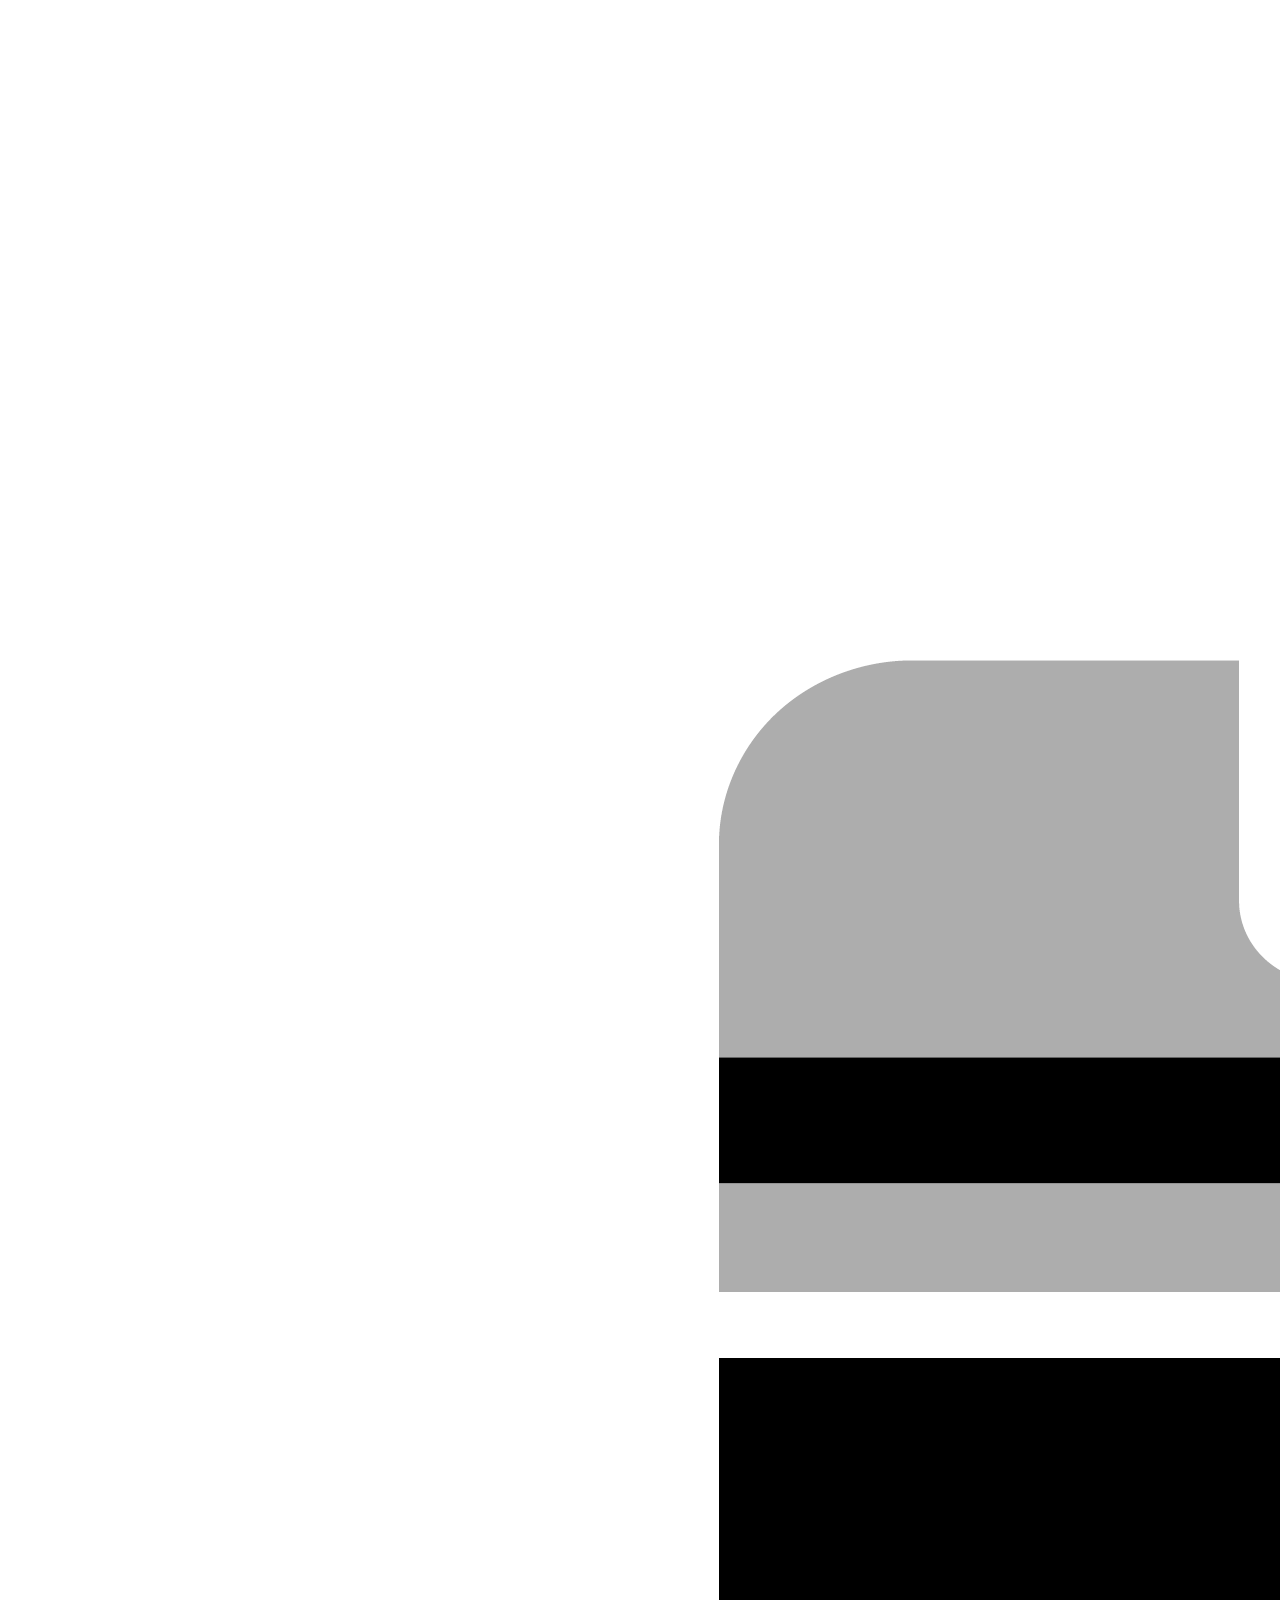
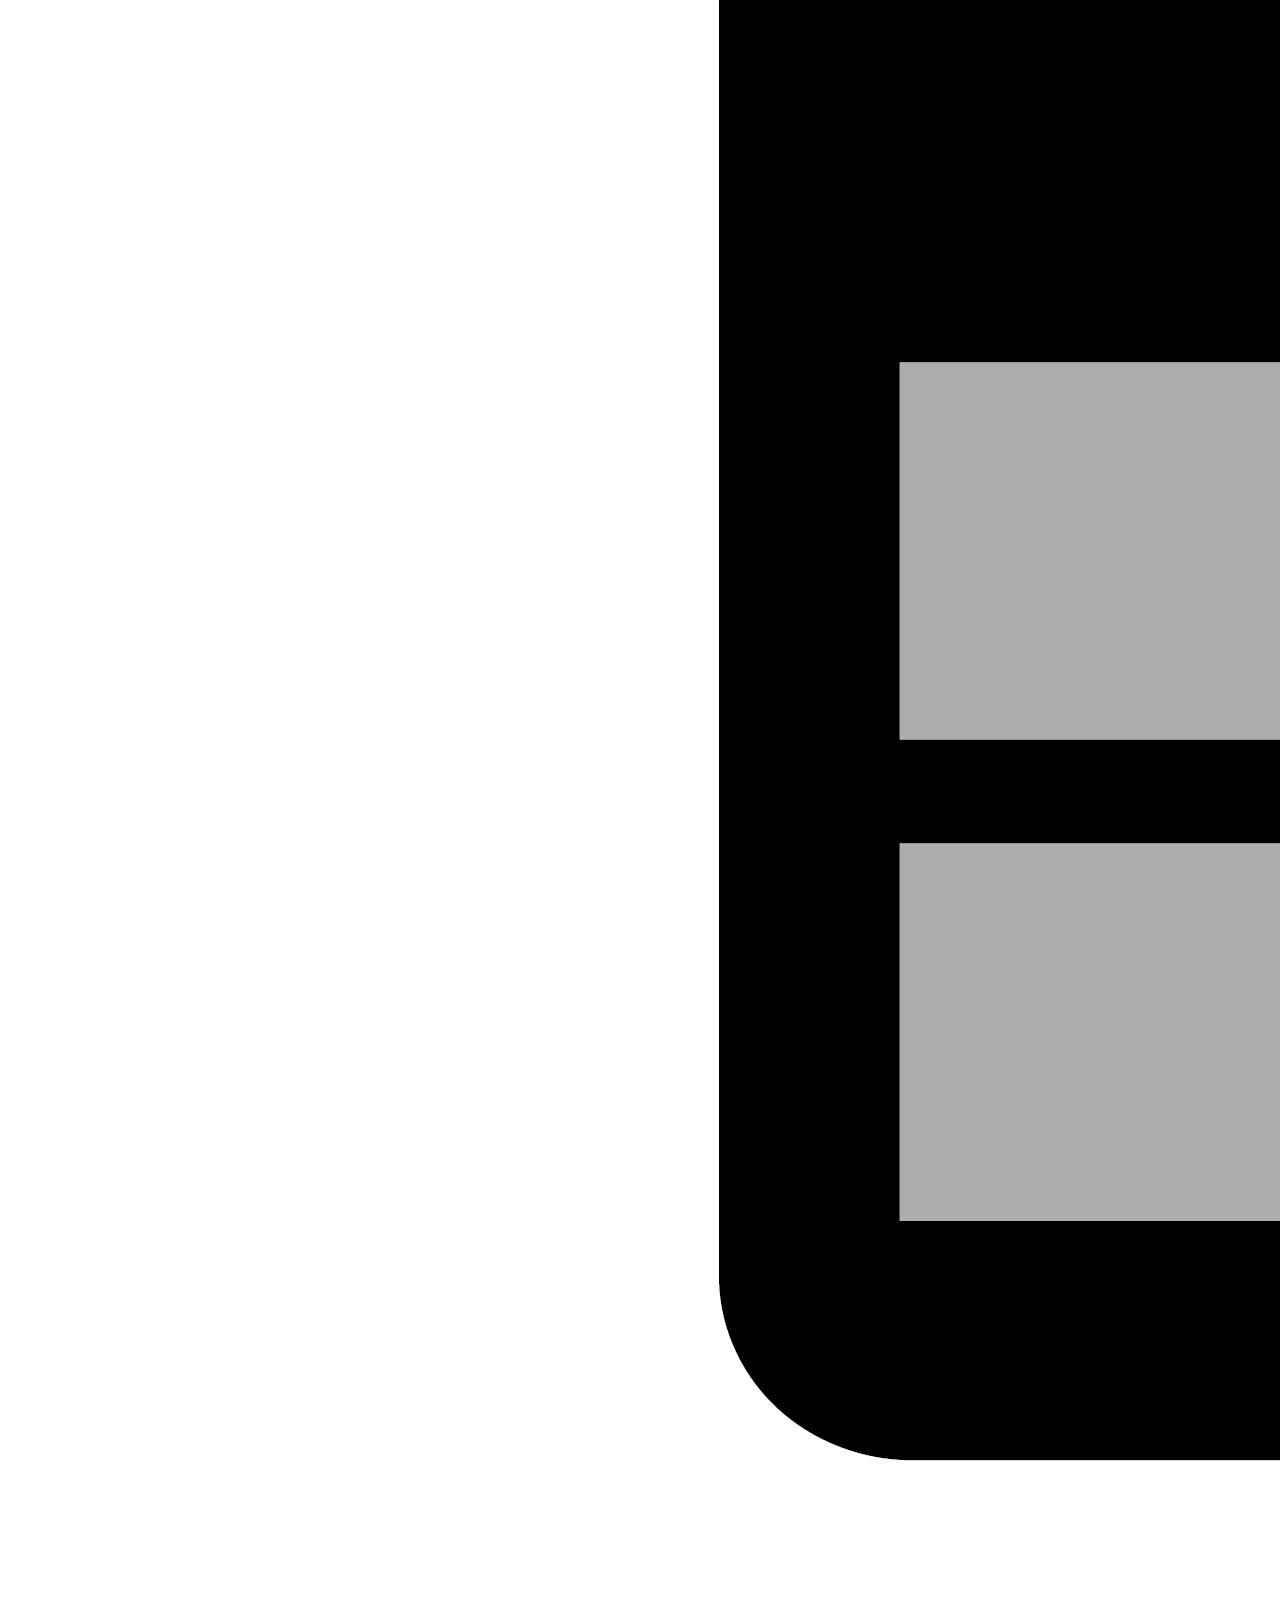
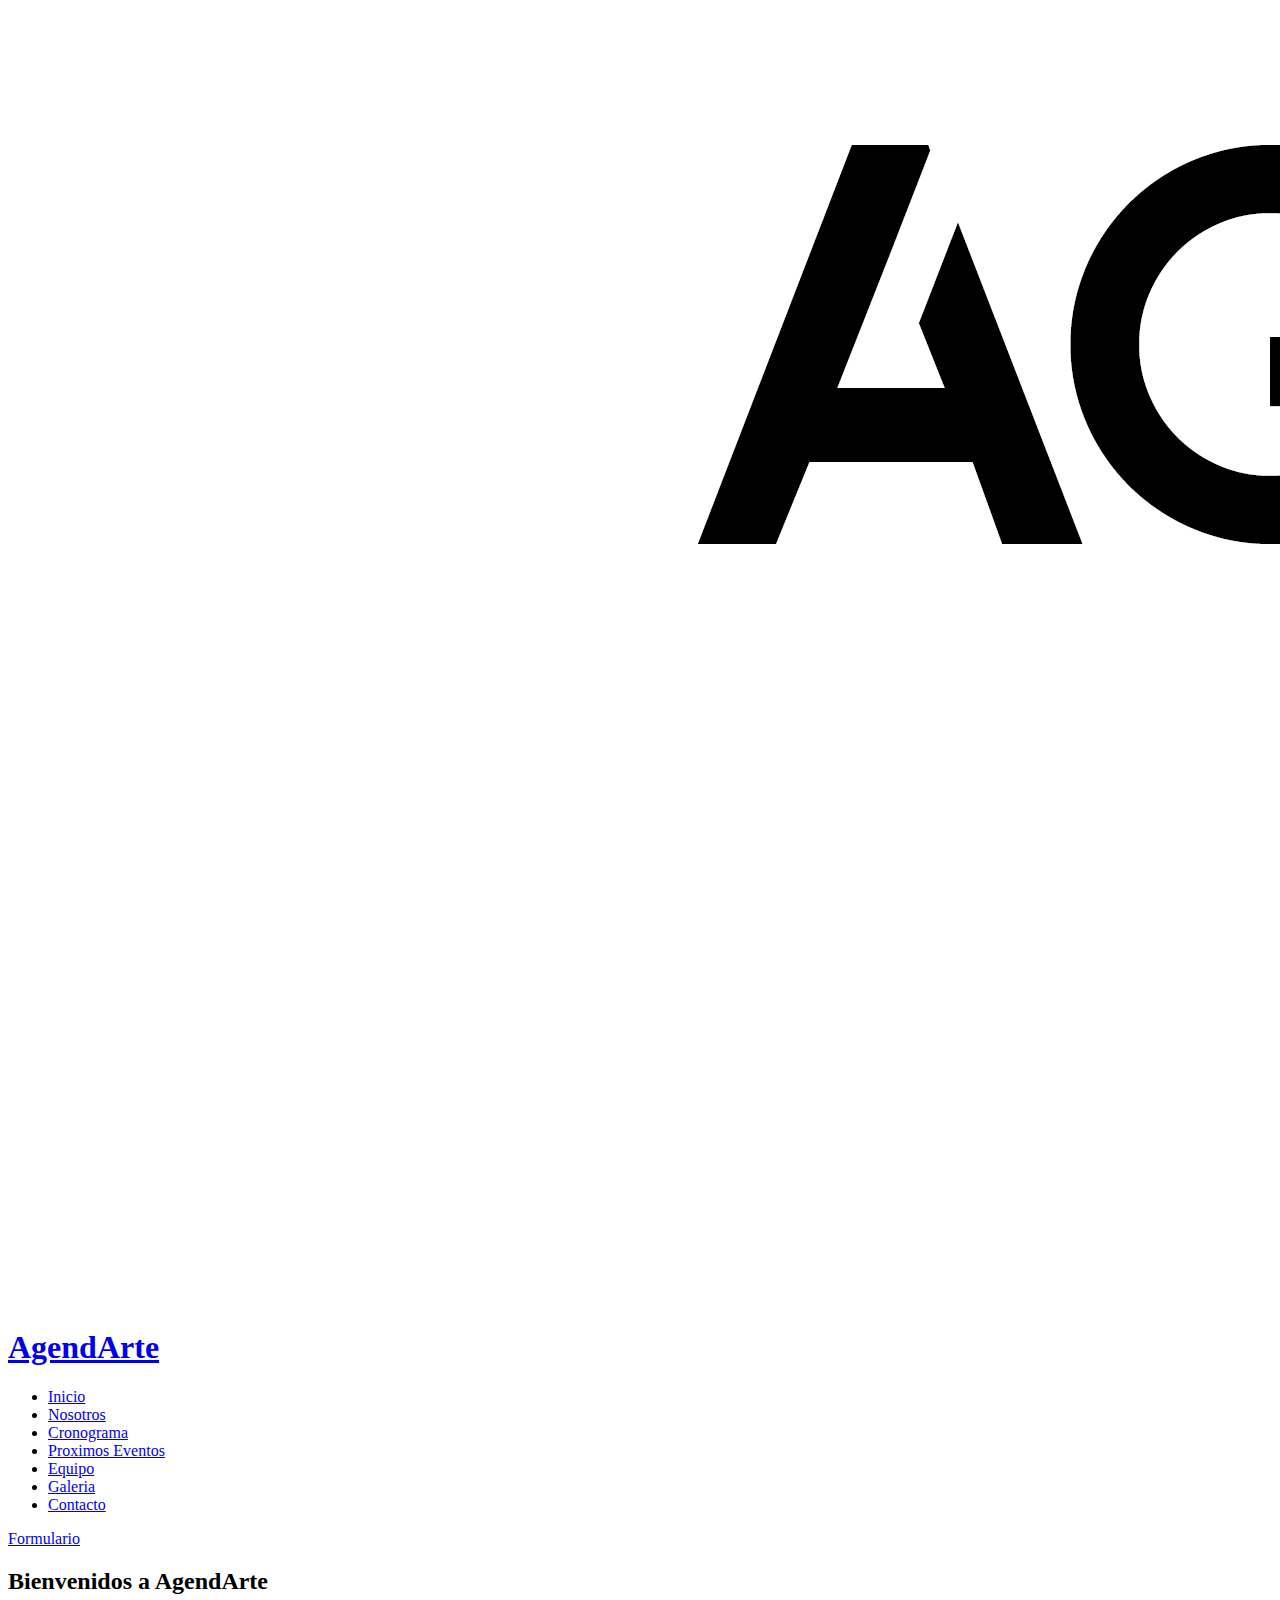
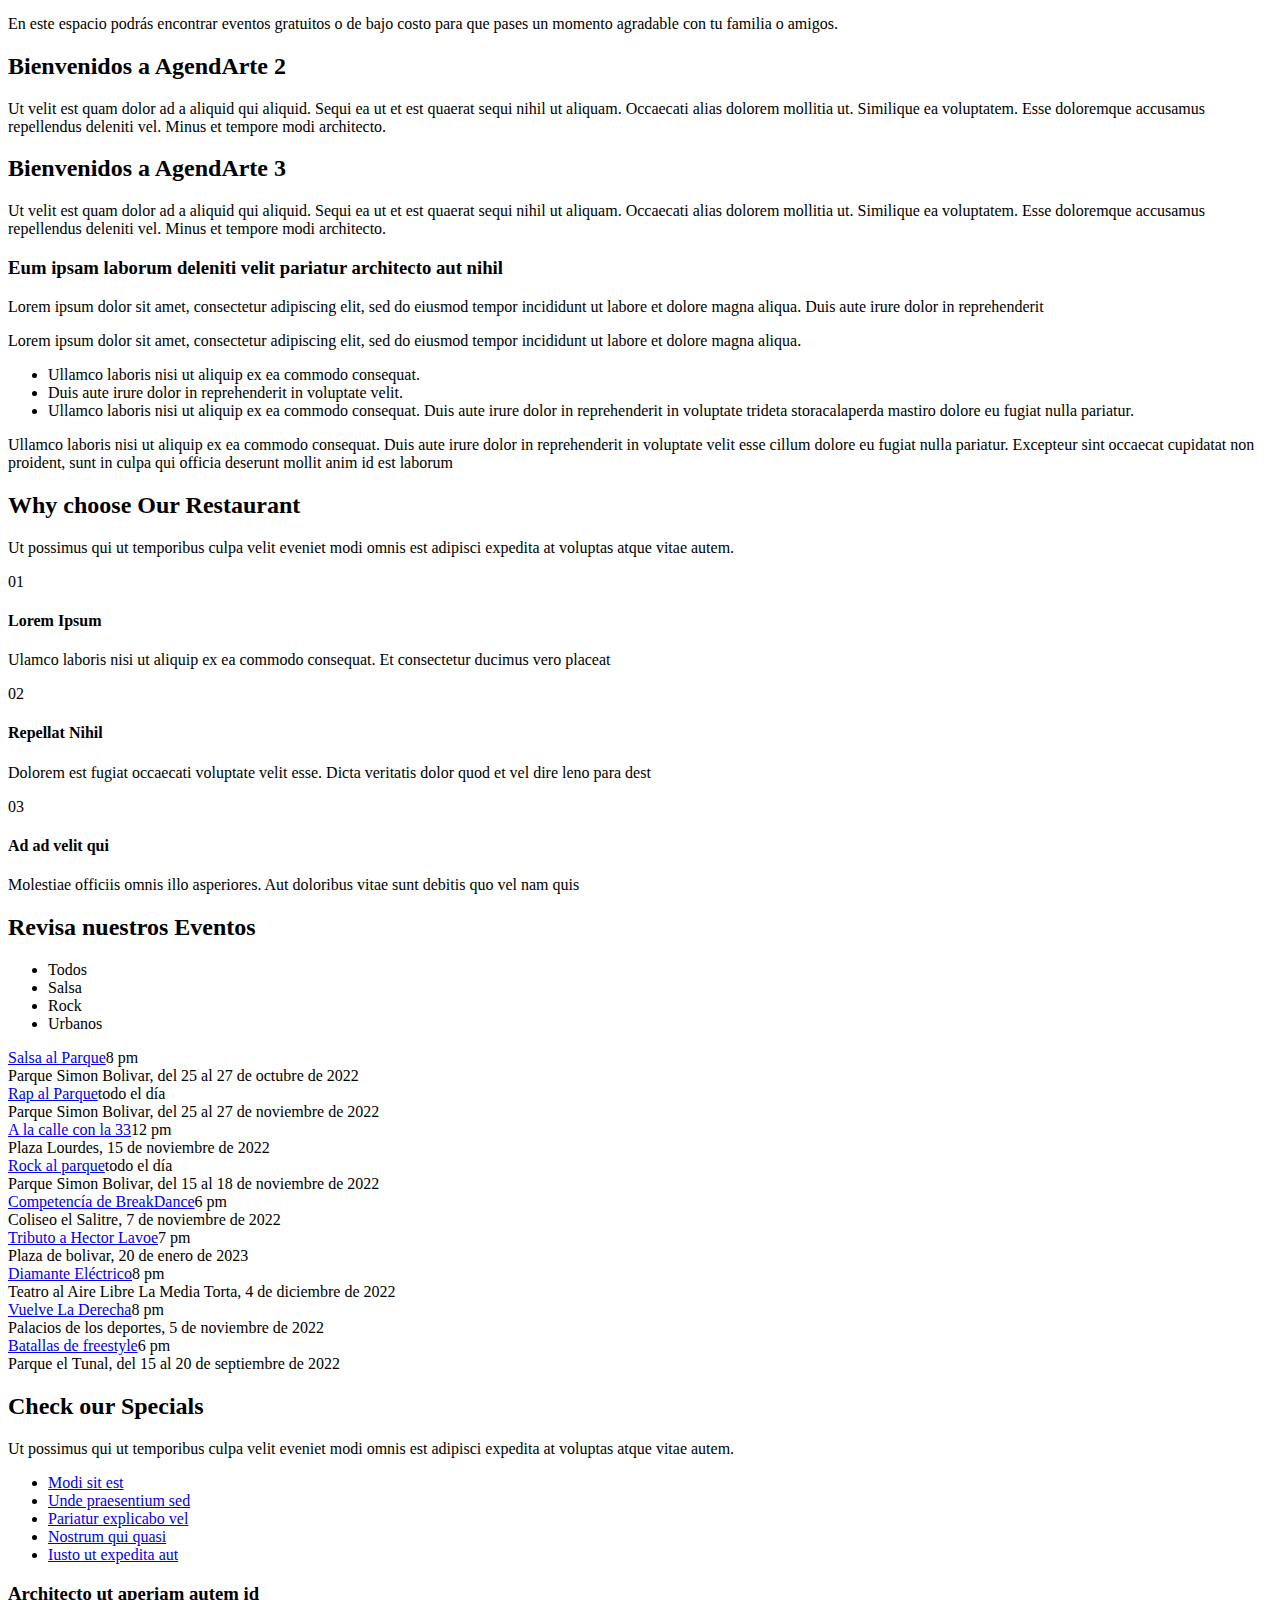
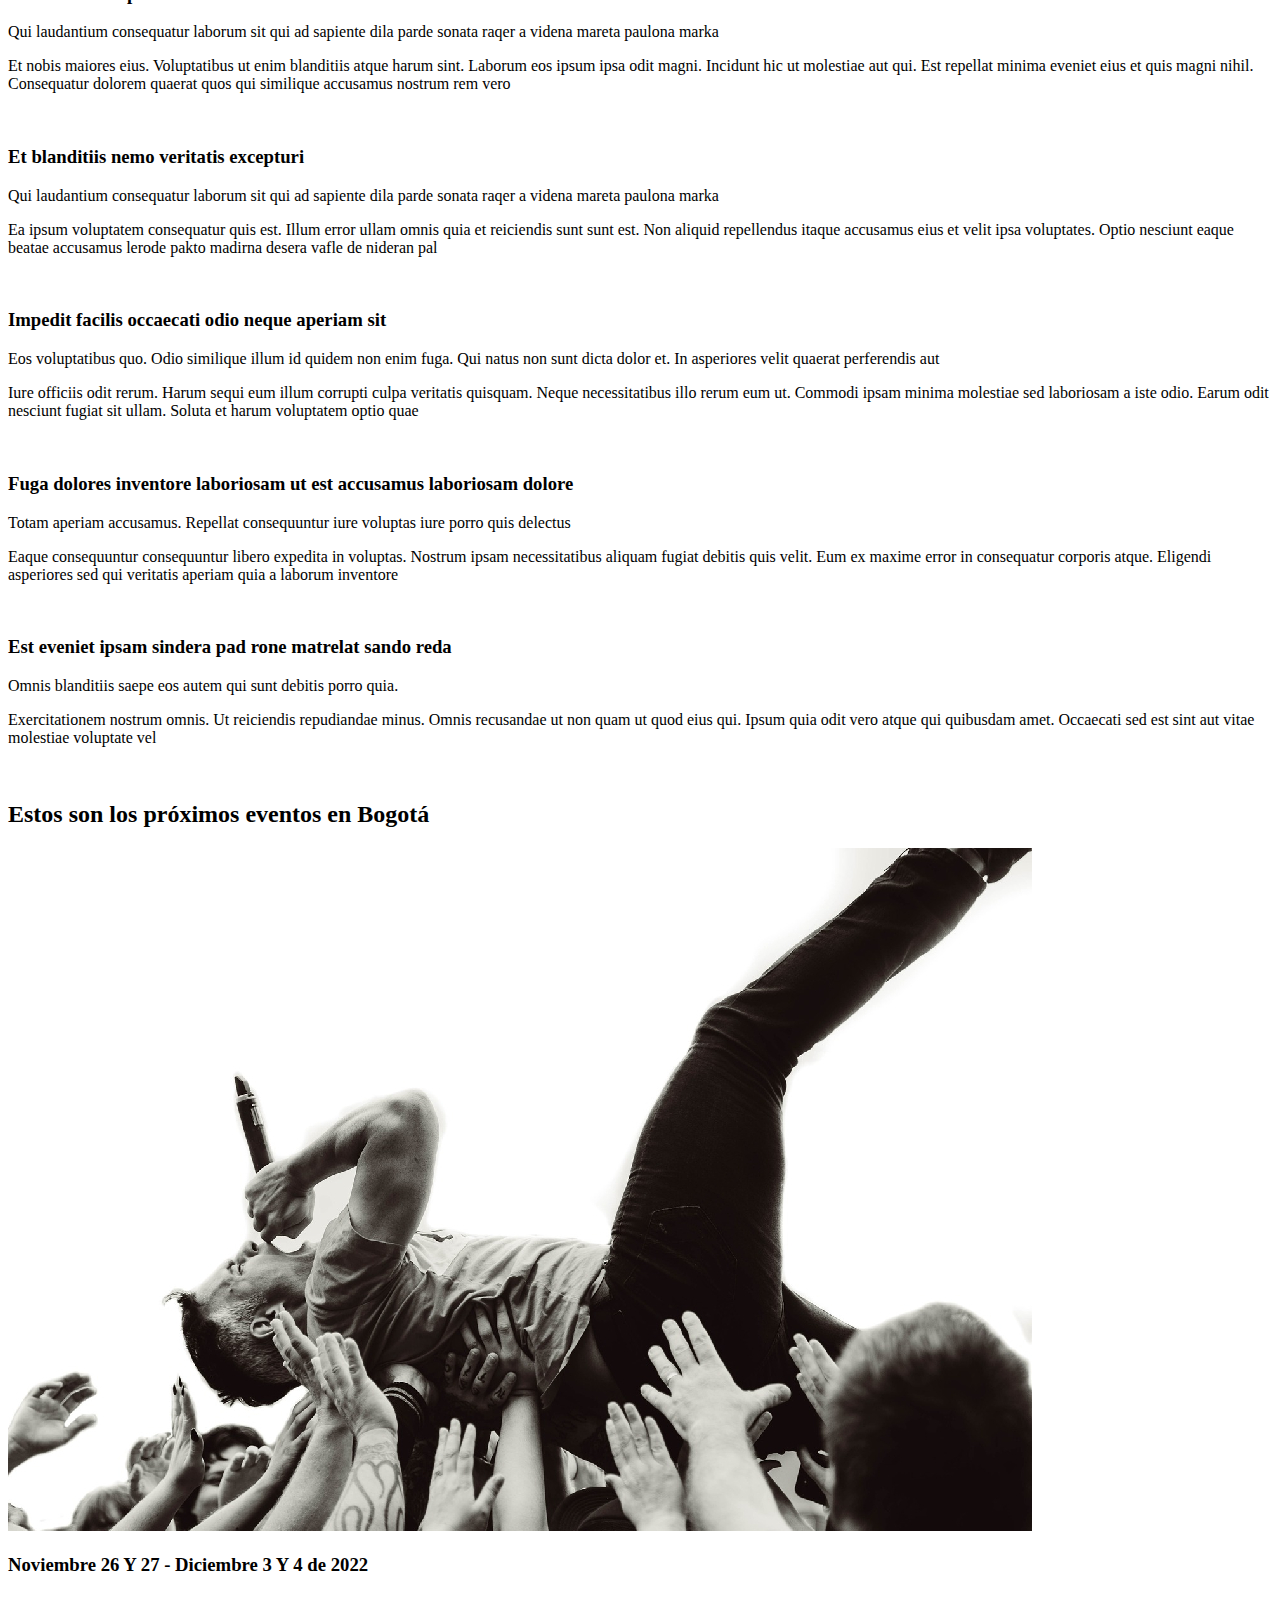
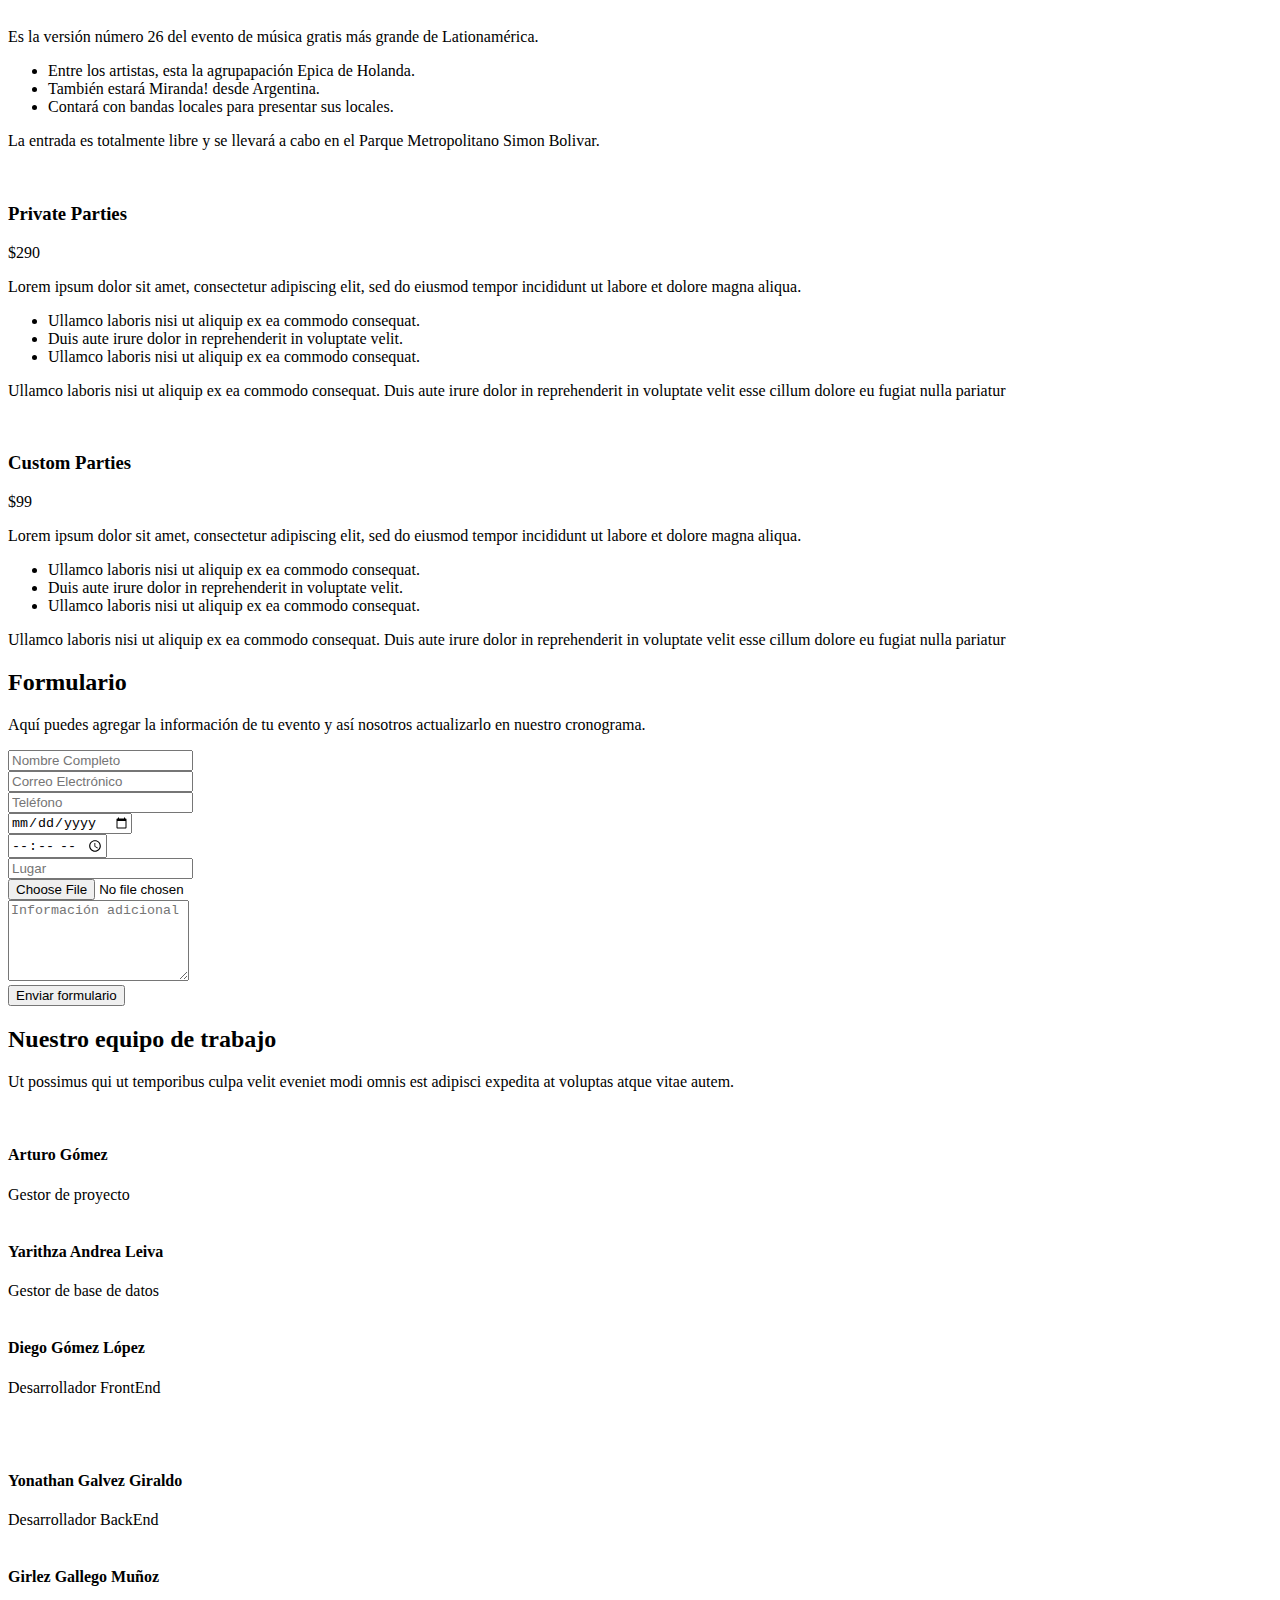
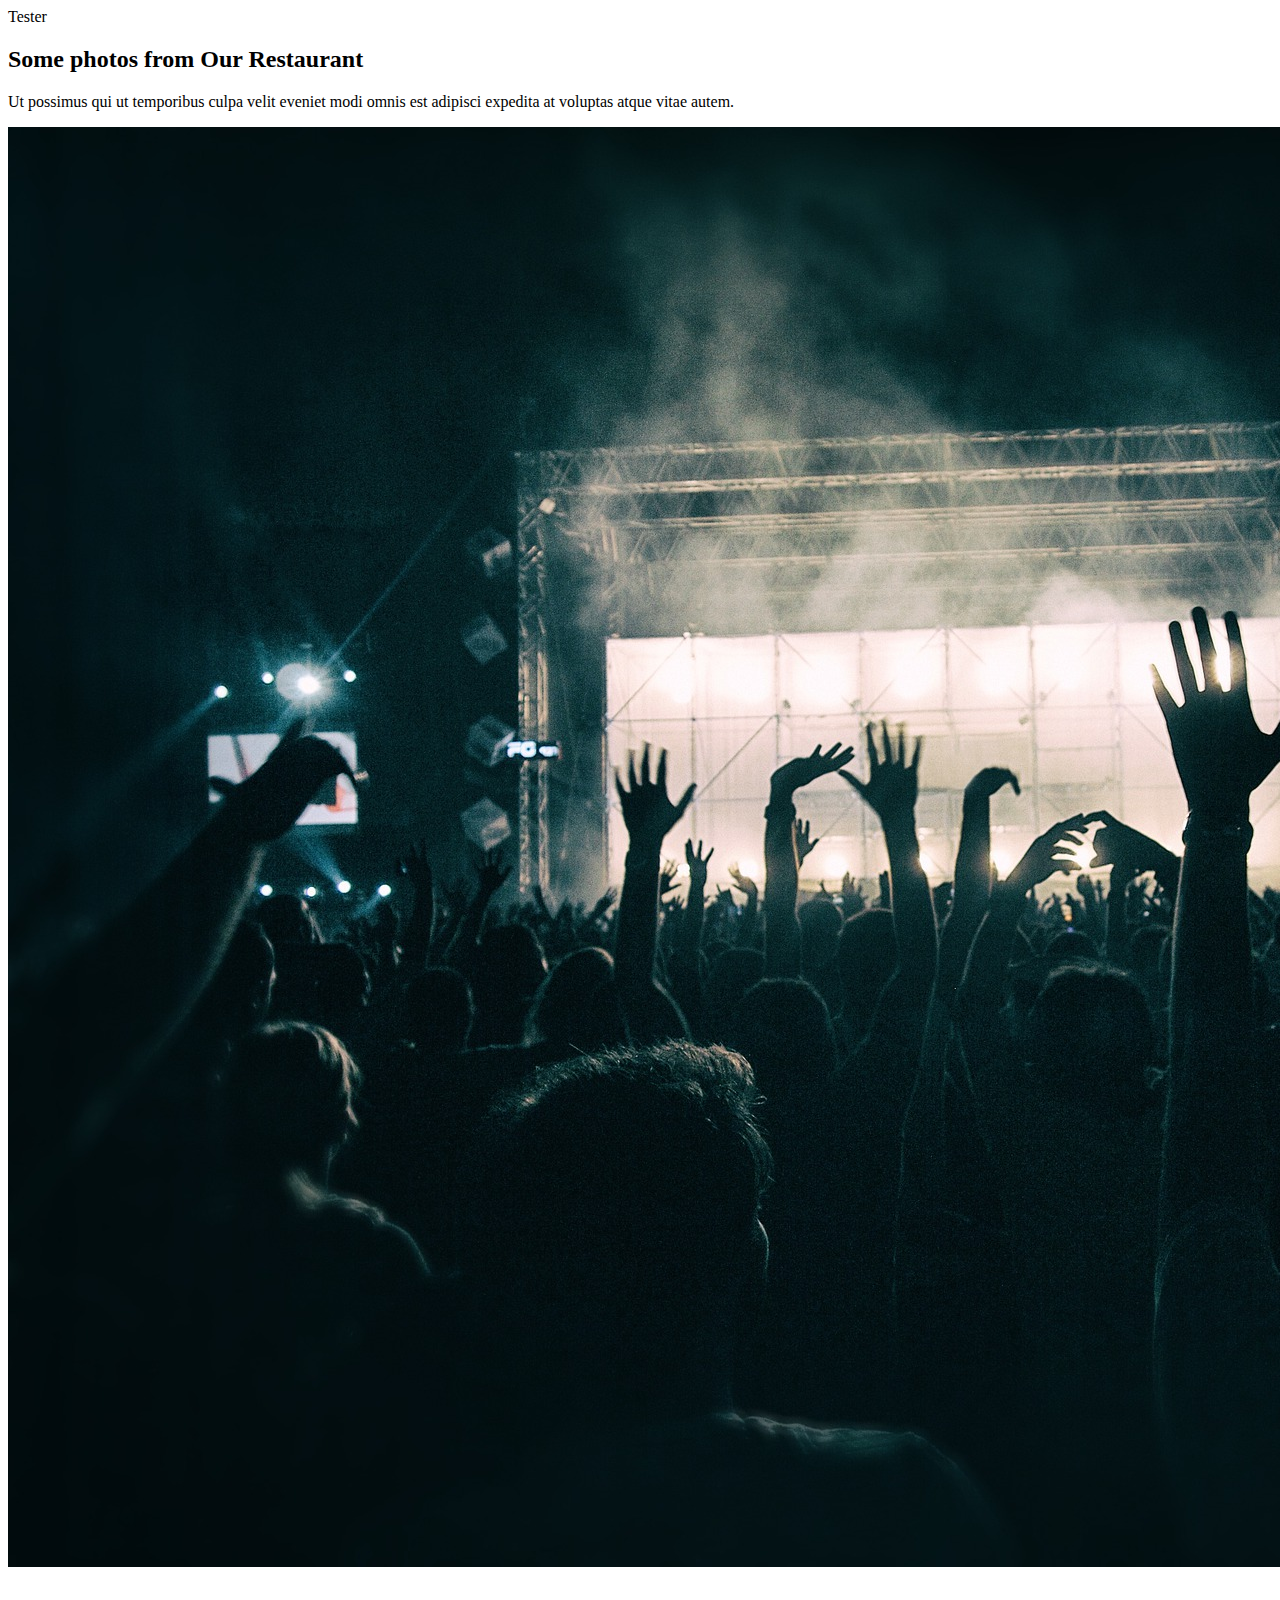
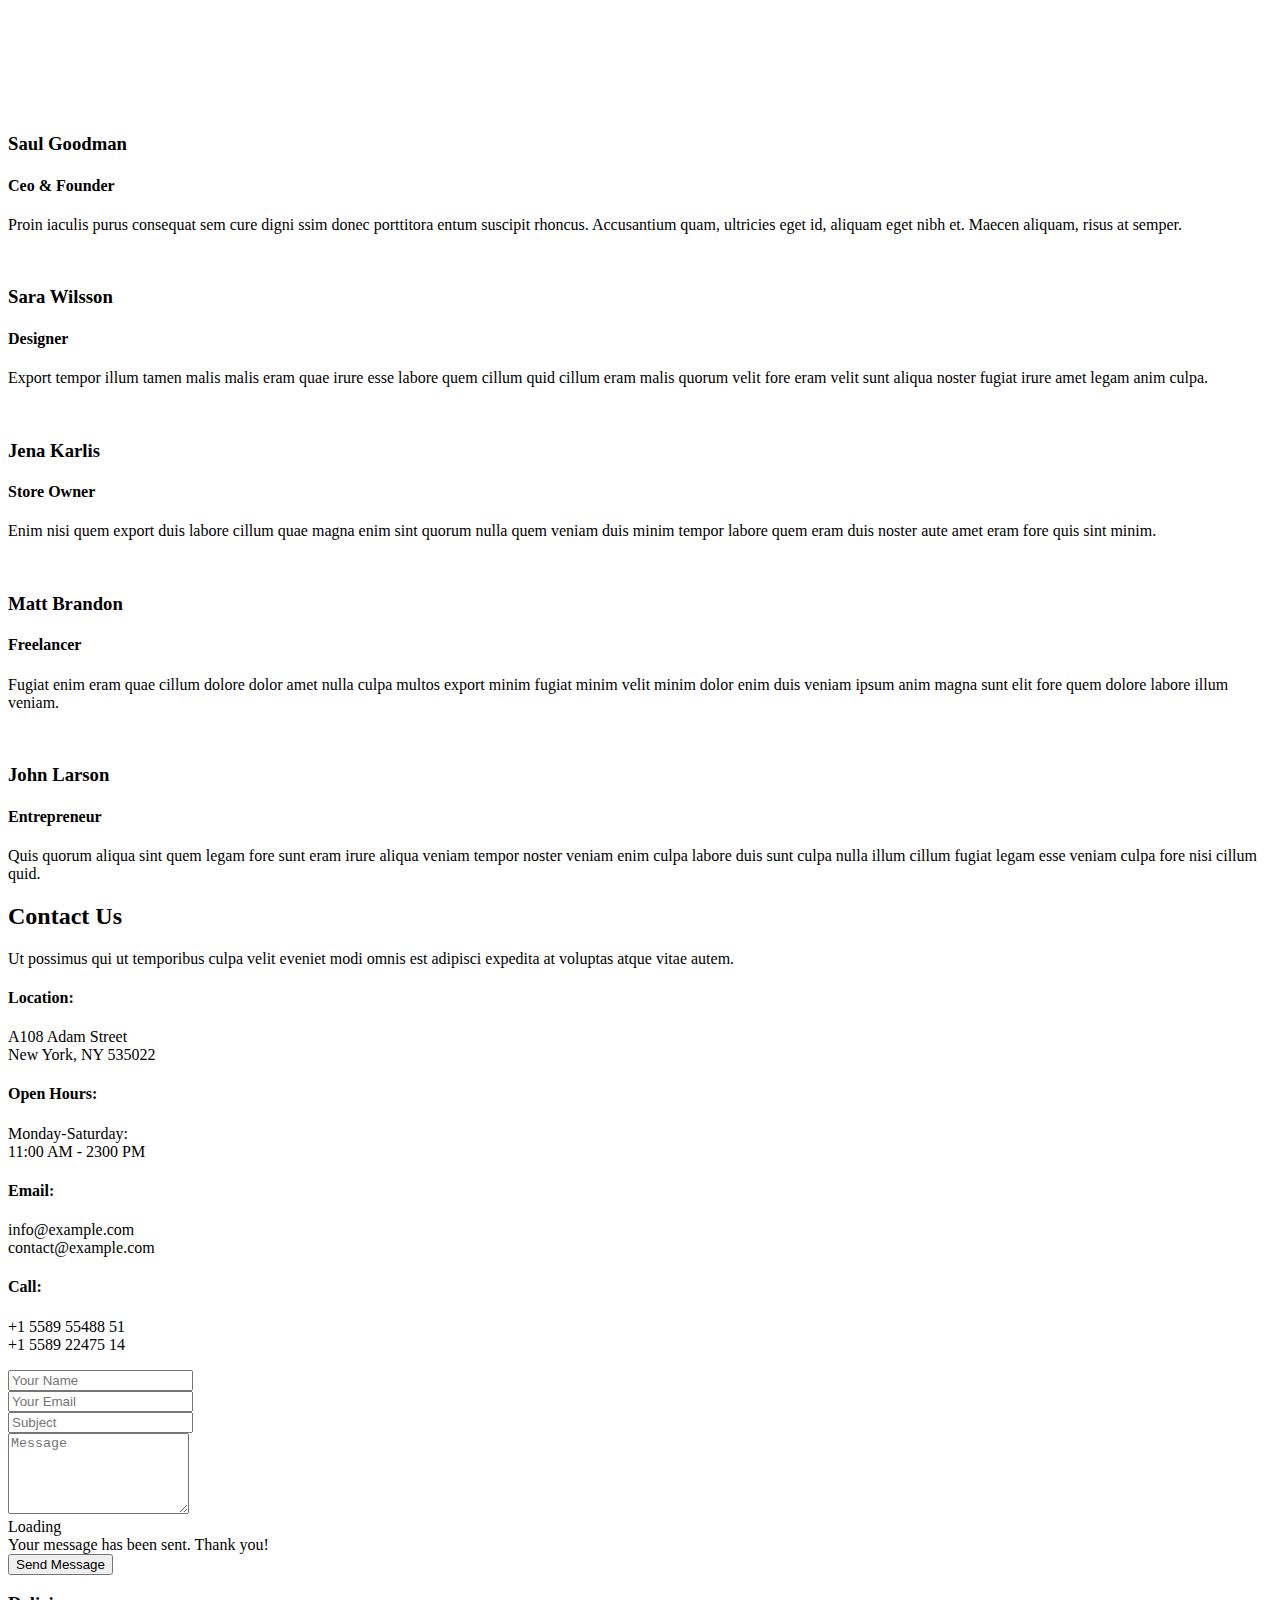
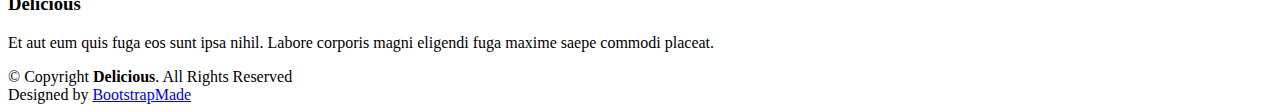
==== index.html @ 804a4f42 "FrontEnd" ====
<!DOCTYPE html>
<html lang="en">

<head>
  <meta charset="utf-8">
  <meta content="width=device-width, initial-scale=1.0" name="viewport">

  <title>AgendArte - Index</title>
  <meta content="" name="description">
  <meta content="" name="keywords">

  <!-- Favicons -->
  <link href="assets/img/favicon.png" rel="icon">
  <link href="assets/img/apple-touch-icon.png" rel="apple-touch-icon">

  <!-- Google Fonts -->
  <link href="https://fonts.googleapis.com/css?family=Poppins:300,300i,400,400i,600,600i,700,700i|Caladea|Comic+Neue:300,300i,400,400i,700,700i" rel="stylesheet">

  <!-- Vendor CSS Files -->
  <link href="assets/vendor/animate.css/animate.min.css" rel="stylesheet">
  <link href="assets/vendor/bootstrap/css/bootstrap.min.css" rel="stylesheet">
  <link href="assets/vendor/bootstrap-icons/bootstrap-icons.css" rel="stylesheet">
  <link href="assets/vendor/boxicons/css/boxicons.min.css" rel="stylesheet">
  <link href="assets/vendor/glightbox/css/glightbox.min.css" rel="stylesheet">
  <link href="assets/vendor/swiper/swiper-bundle.min.css" rel="stylesheet">

  <!-- Template Main CSS File -->
  <link href="assets/css/style.css" rel="stylesheet">

  <!-- =======================================================
  * Template Name: Delicious - v4.8.0
  * Template URL: https://bootstrapmade.com/delicious-free-restaurant-bootstrap-theme/
  * Author: BootstrapMade.com
  * License: https://bootstrapmade.com/license/
  ======================================================== -->
</head>

<body>

  <!-- ======= Top Bar ======= -->
  <!-- <section id="topbar" class="d-flex align-items-center fixed-top topbar-transparent">
    <div class="container-fluid container-xl d-flex align-items-center justify-content-center justify-content-lg-start">
      <i class="bi bi-phone d-flex align-items-center"><span>+1 5589 55488 55</span></i>
      <i class="bi bi-clock ms-4 d-none d-lg-flex align-items-center"><span>Mon-Sat: 11:00 AM - 23:00 PM</span></i>
    </div>
  </section> -->

  <!-- ======= Header ======= -->
  <header id="header" class="fixed-top d-flex align-items-center header-transparent">
    <div class="container-fluid container-xl d-flex align-items-center justify-content-between">

      <div class="logo me-auto">
        <h1><a href="index.html"><img src="assets/img/logo3.png" alt="" class="img-fluid"></a>
          <a href="index.html">AgendArte</a></h1>
        <!-- Uncomment below if you prefer to use an image logo -->
         
      </div>

      <nav id="navbar" class="navbar order-last order-lg-0">
        <ul>
          <li><a class="nav-link scrollto active" href="#hero">Inicio</a></li>
          <li><a class="nav-link scrollto" href="#about">Nosotros</a></li>
          <li><a class="nav-link scrollto" href="#menu">Cronograma</a></li>
          <!-- <li><a class="nav-link scrollto" href="#specials">Specials</a></li> -->
          <li><a class="nav-link scrollto" href="#events">Proximos Eventos</a></li>
          <li><a class="nav-link scrollto" href="#chefs">Equipo</a></li>
          <li><a class="nav-link scrollto" href="#gallery">Galeria</a></li>
          <!-- <li class="dropdown"><a href="#"><span>Drop Down</span> <i class="bi bi-chevron-down"></i></a>
            <ul>
              <li><a href="#">Drop Down 1</a></li>
              <li class="dropdown"><a href="#"><span>Deep Drop Down</span> <i class="bi bi-chevron-right"></i></a>
                <ul>
                  <li><a href="#">Deep Drop Down 1</a></li>
                  <li><a href="#">Deep Drop Down 2</a></li>
                  <li><a href="#">Deep Drop Down 3</a></li>
                  <li><a href="#">Deep Drop Down 4</a></li>
                  <li><a href="#">Deep Drop Down 5</a></li>
                </ul>
              </li>
              <li><a href="#">Drop Down 2</a></li>
              <li><a href="#">Drop Down 3</a></li>
              <li><a href="#">Drop Down 4</a></li>
            </ul>
          </li> -->
          <li><a class="nav-link scrollto" href="#contact">Contacto</a></li>
        </ul>
        <i class="bi bi-list mobile-nav-toggle"></i>
      </nav><!-- .navbar -->

      <a href="#book-a-table" class="book-a-table-btn scrollto">Formulario</a>

    </div>
  </header><!-- End Header -->

  <!-- ======= Hero Section ======= -->
  <section id="hero">
    <div class="hero-container">
      <div id="heroCarousel" data-bs-interval="5000" class="carousel slide carousel-fade" data-bs-ride="carousel">

        <ol class="carousel-indicators" id="hero-carousel-indicators"></ol>

        <div class="carousel-inner" role="listbox">

          <!-- Slide 1 -->
          <div class="carousel-item active" style="background-image: url(assets/img/slide/slide-1.jpg);">
            <div class="carousel-container">
              <div class="carousel-content">
                <h2 class="animate__animated animate__fadeInDown"><span>Bienvenidos a</span> AgendArte</h2>
                <p class="animate__animated animate__fadeInUp">En este espacio podrás encontrar eventos gratuitos o de bajo costo para que pases un momento agradable con tu familia o amigos.</p>
                <!-- <div>
                  <a href="#menu" class="btn-menu animate__animated animate__fadeInUp scrollto">Cronograma</a>
                  <a href="#book-a-table" class="btn-book animate__animated animate__fadeInUp scrollto">Contacto</a>
                </div> -->
              </div>
            </div>
          </div>

          <!-- Slide 2 -->
          <div class="carousel-item" style="background-image: url(assets/img/slide/slide-2.jpg);">
            <div class="carousel-container">
              <div class="carousel-content">
                <h2 class="animate__animated animate__fadeInDown"><span>Bienvenidos a</span> AgendArte 2</h2>
                <p class="animate__animated animate__fadeInUp">Ut velit est quam dolor ad a aliquid qui aliquid. Sequi ea ut et est quaerat sequi nihil ut aliquam. Occaecati alias dolorem mollitia ut. Similique ea voluptatem. Esse doloremque accusamus repellendus deleniti vel. Minus et tempore modi architecto.</p>
                <!-- <div>
                  <a href="#menu" class="btn-menu animate__animated animate__fadeInUp scrollto">Cronograma</a>
                  <a href="#book-a-table" class="btn-book animate__animated animate__fadeInUp scrollto">Contacto</a>
                </div> -->
              </div>
            </div>
          </div>

          <!-- Slide 3 -->
          <div class="carousel-item" style="background-image: url(assets/img/slide/slide-3.jpg);">
            <div class="carousel-container">
              <div class="carousel-content">
                <h2 class="animate__animated animate__fadeInDown"><span>Bienvenidos a</span> AgendArte 3</h2>
                <p class="animate__animated animate__fadeInUp">Ut velit est quam dolor ad a aliquid qui aliquid. Sequi ea ut et est quaerat sequi nihil ut aliquam. Occaecati alias dolorem mollitia ut. Similique ea voluptatem. Esse doloremque accusamus repellendus deleniti vel. Minus et tempore modi architecto.</p>
                <!-- <div>
                  <a href="#menu" class="btn-menu animate__animated animate__fadeInUp scrollto">Cronograma</a>
                  <a href="#book-a-table" class="btn-book animate__animated animate__fadeInUp scrollto">Contacto</a>
                </div> -->
              </div>
            </div>
          </div>

        </div>

        <a class="carousel-control-prev" href="#heroCarousel" role="button" data-bs-slide="prev">
          <span class="carousel-control-prev-icon bi bi-chevron-left" aria-hidden="true"></span>
        </a>

        <a class="carousel-control-next" href="#heroCarousel" role="button" data-bs-slide="next">
          <span class="carousel-control-next-icon bi bi-chevron-right" aria-hidden="true"></span>
        </a>

      </div>
    </div>
  </section><!-- End Hero -->

  <main id="main">

    <!-- ======= About Section ======= -->
    <section id="about" class="about">
      <div class="container-fluid">

        <div class="row">

          <div class="col-lg-5 align-items-stretch video-box" style='background-image: url("assets/img/about.jpg");'>
            <a href="https://www.youtube.com/watch?v=jDDaplaOz7Q" class="venobox play-btn mb-4" data-vbtype="video" data-autoplay="true"></a>
          </div>

          <div class="col-lg-7 d-flex flex-column justify-content-center align-items-stretch">

            <div class="content">
              <h3>Eum ipsam laborum deleniti <strong>velit pariatur architecto aut nihil</strong></h3>
              <p>
                Lorem ipsum dolor sit amet, consectetur adipiscing elit, sed do eiusmod tempor incididunt ut labore et dolore magna aliqua. Duis aute irure dolor in reprehenderit
              </p>
              <p class="fst-italic">
                Lorem ipsum dolor sit amet, consectetur adipiscing elit, sed do eiusmod tempor incididunt ut labore et dolore
                magna aliqua.
              </p>
              <ul>
                <li><i class="bx bx-check-double"></i> Ullamco laboris nisi ut aliquip ex ea commodo consequat.</li>
                <li><i class="bx bx-check-double"></i> Duis aute irure dolor in reprehenderit in voluptate velit.</li>
                <li><i class="bx bx-check-double"></i> Ullamco laboris nisi ut aliquip ex ea commodo consequat. Duis aute irure dolor in reprehenderit in voluptate trideta storacalaperda mastiro dolore eu fugiat nulla pariatur.</li>
              </ul>
              <p>
                Ullamco laboris nisi ut aliquip ex ea commodo consequat. Duis aute irure dolor in reprehenderit in voluptate
                velit esse cillum dolore eu fugiat nulla pariatur. Excepteur sint occaecat cupidatat non proident, sunt in
                culpa qui officia deserunt mollit anim id est laborum
              </p>
            </div>

          </div>

        </div>

      </div>
    </section><!-- End About Section -->

    <!-- ======= Whu Us Section ======= -->
    <section id="why-us" class="why-us">
      <div class="container">

        <div class="section-title">
          <h2>Why choose <span>Our Restaurant</span></h2>
          <p>Ut possimus qui ut temporibus culpa velit eveniet modi omnis est adipisci expedita at voluptas atque vitae autem.</p>
        </div>

        <div class="row">

          <div class="col-lg-4">
            <div class="box">
              <span>01</span>
              <h4>Lorem Ipsum</h4>
              <p>Ulamco laboris nisi ut aliquip ex ea commodo consequat. Et consectetur ducimus vero placeat</p>
            </div>
          </div>

          <div class="col-lg-4 mt-4 mt-lg-0">
            <div class="box">
              <span>02</span>
              <h4>Repellat Nihil</h4>
              <p>Dolorem est fugiat occaecati voluptate velit esse. Dicta veritatis dolor quod et vel dire leno para dest</p>
            </div>
          </div>

          <div class="col-lg-4 mt-4 mt-lg-0">
            <div class="box">
              <span>03</span>
              <h4> Ad ad velit qui</h4>
              <p>Molestiae officiis omnis illo asperiores. Aut doloribus vitae sunt debitis quo vel nam quis</p>
            </div>
          </div>

        </div>

      </div>
    </section><!-- End Whu Us Section -->

    <!-- ======= Menu Section ======= -->
    <section id="menu" class="menu">
      <div class="container">

        <div class="section-title">
          <h2>Revisa nuestros <span>Eventos</span></h2>
        </div>

        <div class="row">
          <div class="col-lg-12 d-flex justify-content-center">
            <ul id="menu-flters">
              <li data-filter="*" class="filter-active">Todos</li>
              <li data-filter=".filter-salsa">Salsa</li>
              <li data-filter=".filter-rock">Rock</li>
              <li data-filter=".filter-urbano">Urbanos</li>
            </ul>
          </div>
        </div>

        <div class="row menu-container">

          <div class="col-lg-6 menu-item filter-salsa">
            <div class="menu-content">
              <a href="#">Salsa al Parque</a><span>8 pm</span>
            </div>
            <div class="menu-ingredients">
              Parque Simon Bolivar, del 25 al 27 de octubre de 2022
            </div>
          </div>

          <div class="col-lg-6 menu-item filter-urbano">
            <div class="menu-content">
              <a href="#">Rap al Parque</a><span>todo el día</span>
            </div>
            <div class="menu-ingredients">
              Parque Simon Bolivar, del 25 al 27 de noviembre de 2022
            </div>
          </div>

          <div class="col-lg-6 menu-item filter-salsa">
            <div class="menu-content">
              <a href="#">A la calle con la 33</a><span>12 pm</span>
            </div>
            <div class="menu-ingredients">
              Plaza Lourdes, 15 de noviembre de 2022
            </div>
          </div>

          <div class="col-lg-6 menu-item filter-rock">
            <div class="menu-content">
              <a href="rock-al-parque.html">Rock al parque</a><span>todo el día</span>
            </div>
            <div class="menu-ingredients">
              Parque Simon Bolivar, del 15 al 18 de noviembre de 2022
            </div>
          </div>

          <div class="col-lg-6 menu-item filter-urbano">
            <div class="menu-content">
              <a href="#">Competencía de BreakDance</a><span>6 pm</span>
            </div>
            <div class="menu-ingredients">
              Coliseo el Salitre, 7 de noviembre de 2022
            </div>
          </div>

          <div class="col-lg-6 menu-item filter-salsa">
            <div class="menu-content">
              <a href="#">Tributo a Hector Lavoe</a><span>7 pm</span>
            </div>
            <div class="menu-ingredients">
              Plaza de bolivar, 20 de enero de 2023
            </div>
          </div>

          <div class="col-lg-6 menu-item filter-rock">
            <div class="menu-content">
              <a href="#">Diamante Eléctrico</a><span>8 pm</span>
            </div>
            <div class="menu-ingredients">
              Teatro al Aire Libre La Media Torta, 4 de diciembre de 2022
            </div>
          </div>

          <div class="col-lg-6 menu-item filter-rock">
            <div class="menu-content">
              <a href="#">Vuelve La Derecha</a><span>8 pm</span>
            </div>
            <div class="menu-ingredients">
              Palacios de los deportes, 5 de noviembre de 2022
            </div>
          </div>

          <div class="col-lg-6 menu-item filter-urbano">
            <div class="menu-content">
              <a href="#">Batallas de freestyle</a><span>6 pm</span>
            </div>
            <div class="menu-ingredients">
              Parque el Tunal, del 15 al 20 de septiembre de 2022
            </div>
          </div>

        </div>

      </div>
    </section><!-- End Menu Section -->

    <!-- ======= Specials Section ======= -->
    <section id="specials" class="specials">
      <div class="container">

        <div class="section-title">
          <h2>Check our <span>Specials</span></h2>
          <p>Ut possimus qui ut temporibus culpa velit eveniet modi omnis est adipisci expedita at voluptas atque vitae autem.</p>
        </div>

        <div class="row">
          <div class="col-lg-3">
            <ul class="nav nav-tabs flex-column">
              <li class="nav-item">
                <a class="nav-link active show" data-bs-toggle="tab" href="#tab-1">Modi sit est</a>
              </li>
              <li class="nav-item">
                <a class="nav-link" data-bs-toggle="tab" href="#tab-2">Unde praesentium sed</a>
              </li>
              <li class="nav-item">
                <a class="nav-link" data-bs-toggle="tab" href="#tab-3">Pariatur explicabo vel</a>
              </li>
              <li class="nav-item">
                <a class="nav-link" data-bs-toggle="tab" href="#tab-4">Nostrum qui quasi</a>
              </li>
              <li class="nav-item">
                <a class="nav-link" data-bs-toggle="tab" href="#tab-5">Iusto ut expedita aut</a>
              </li>
            </ul>
          </div>
          <div class="col-lg-9 mt-4 mt-lg-0">
            <div class="tab-content">
              <div class="tab-pane active show" id="tab-1">
                <div class="row">
                  <div class="col-lg-8 details order-2 order-lg-1">
                    <h3>Architecto ut aperiam autem id</h3>
                    <p class="fst-italic">Qui laudantium consequatur laborum sit qui ad sapiente dila parde sonata raqer a videna mareta paulona marka</p>
                    <p>Et nobis maiores eius. Voluptatibus ut enim blanditiis atque harum sint. Laborum eos ipsum ipsa odit magni. Incidunt hic ut molestiae aut qui. Est repellat minima eveniet eius et quis magni nihil. Consequatur dolorem quaerat quos qui similique accusamus nostrum rem vero</p>
                  </div>
                  <div class="col-lg-4 text-center order-1 order-lg-2">
                    <img src="assets/img/specials-1.jpg" alt="" class="img-fluid">
                  </div>
                </div>
              </div>
              <div class="tab-pane" id="tab-2">
                <div class="row">
                  <div class="col-lg-8 details order-2 order-lg-1">
                    <h3>Et blanditiis nemo veritatis excepturi</h3>
                    <p class="fst-italic">Qui laudantium consequatur laborum sit qui ad sapiente dila parde sonata raqer a videna mareta paulona marka</p>
                    <p>Ea ipsum voluptatem consequatur quis est. Illum error ullam omnis quia et reiciendis sunt sunt est. Non aliquid repellendus itaque accusamus eius et velit ipsa voluptates. Optio nesciunt eaque beatae accusamus lerode pakto madirna desera vafle de nideran pal</p>
                  </div>
                  <div class="col-lg-4 text-center order-1 order-lg-2">
                    <img src="assets/img/specials-2.jpg" alt="" class="img-fluid">
                  </div>
                </div>
              </div>
              <div class="tab-pane" id="tab-3">
                <div class="row">
                  <div class="col-lg-8 details order-2 order-lg-1">
                    <h3>Impedit facilis occaecati odio neque aperiam sit</h3>
                    <p class="fst-italic">Eos voluptatibus quo. Odio similique illum id quidem non enim fuga. Qui natus non sunt dicta dolor et. In asperiores velit quaerat perferendis aut</p>
                    <p>Iure officiis odit rerum. Harum sequi eum illum corrupti culpa veritatis quisquam. Neque necessitatibus illo rerum eum ut. Commodi ipsam minima molestiae sed laboriosam a iste odio. Earum odit nesciunt fugiat sit ullam. Soluta et harum voluptatem optio quae</p>
                  </div>
                  <div class="col-lg-4 text-center order-1 order-lg-2">
                    <img src="assets/img/specials-3.jpg" alt="" class="img-fluid">
                  </div>
                </div>
              </div>
              <div class="tab-pane" id="tab-4">
                <div class="row">
                  <div class="col-lg-8 details order-2 order-lg-1">
                    <h3>Fuga dolores inventore laboriosam ut est accusamus laboriosam dolore</h3>
                    <p class="fst-italic">Totam aperiam accusamus. Repellat consequuntur iure voluptas iure porro quis delectus</p>
                    <p>Eaque consequuntur consequuntur libero expedita in voluptas. Nostrum ipsam necessitatibus aliquam fugiat debitis quis velit. Eum ex maxime error in consequatur corporis atque. Eligendi asperiores sed qui veritatis aperiam quia a laborum inventore</p>
                  </div>
                  <div class="col-lg-4 text-center order-1 order-lg-2">
                    <img src="assets/img/specials-4.jpg" alt="" class="img-fluid">
                  </div>
                </div>
              </div>
              <div class="tab-pane" id="tab-5">
                <div class="row">
                  <div class="col-lg-8 details order-2 order-lg-1">
                    <h3>Est eveniet ipsam sindera pad rone matrelat sando reda</h3>
                    <p class="fst-italic">Omnis blanditiis saepe eos autem qui sunt debitis porro quia.</p>
                    <p>Exercitationem nostrum omnis. Ut reiciendis repudiandae minus. Omnis recusandae ut non quam ut quod eius qui. Ipsum quia odit vero atque qui quibusdam amet. Occaecati sed est sint aut vitae molestiae voluptate vel</p>
                  </div>
                  <div class="col-lg-4 text-center order-1 order-lg-2">
                    <img src="assets/img/specials-5.jpg" alt="" class="img-fluid">
                  </div>
                </div>
              </div>
            </div>
          </div>
        </div>

      </div>
    </section><!-- End Specials Section -->

    <!-- ======= Events Section ======= -->
    <section id="events" class="events">
      <div class="container">

        <div class="section-title">
          <h2>Estos son los próximos <span>eventos</span> en Bogotá</h2>
        </div>

        <div class="events-slider swiper">
          <div class="swiper-wrapper">

            <div class="swiper-slide">
              <div class="row event-item">
                <div class="col-lg-6">
                  <img src="assets/img/rock-al-parque2.jpg" class="img-fluid" alt="">
                </div>
                <div class="col-lg-6 pt-4 pt-lg-0 content">
                  <h3>Noviembre 26 Y 27 - Diciembre 3 Y 4 de 2022</h3>
                  <div class="price">
                    <a style="color: white;" href="https://rockalparque.gov.co/" target="_blank"><span>Rock al Parque</span></a>
                  </div>
                  <p class="fst-italic">
                    Es la versión número 26 del evento de música gratis más grande de Lationamérica.
                  </p>
                  <ul>
                    <li><i class="bi bi-check-circle"></i> Entre los artistas, esta la agrupapación Epica de Holanda.</li>
                    <li><i class="bi bi-check-circle"></i> También estará Miranda! desde Argentina.</li>
                    <li><i class="bi bi-check-circle"></i> Contará con bandas locales para presentar sus locales.</li>
                  </ul>
                  <p>
                    La entrada es totalmente libre y se llevará a cabo en el Parque Metropolitano Simon Bolivar.
                  </p>
                </div>
              </div>
            </div><!-- End testimonial item -->

            <div class="swiper-slide">
              <div class="row event-item">
                <div class="col-lg-6">
                  <img src="assets/img/event-private.jpg" class="img-fluid" alt="">
                </div>
                <div class="col-lg-6 pt-4 pt-lg-0 content">
                  <h3>Private Parties</h3>
                  <div class="price">
                    <p><span>$290</span></p>
                  </div>
                  <p class="fst-italic">
                    Lorem ipsum dolor sit amet, consectetur adipiscing elit, sed do eiusmod tempor incididunt ut labore et dolore
                    magna aliqua.
                  </p>
                  <ul>
                    <li><i class="bi bi-check-circle"></i> Ullamco laboris nisi ut aliquip ex ea commodo consequat.</li>
                    <li><i class="bi bi-check-circle"></i> Duis aute irure dolor in reprehenderit in voluptate velit.</li>
                    <li><i class="bi bi-check-circle"></i> Ullamco laboris nisi ut aliquip ex ea commodo consequat.</li>
                  </ul>
                  <p>
                    Ullamco laboris nisi ut aliquip ex ea commodo consequat. Duis aute irure dolor in reprehenderit in voluptate
                    velit esse cillum dolore eu fugiat nulla pariatur
                  </p>
                </div>
              </div>
            </div><!-- End testimonial item -->

            <div class="swiper-slide">
              <div class="row event-item">
                <div class="col-lg-6">
                  <img src="assets/img/event-custom.jpg" class="img-fluid" alt="">
                </div>
                <div class="col-lg-6 pt-4 pt-lg-0 content">
                  <h3>Custom Parties</h3>
                  <div class="price">
                    <p><span>$99</span></p>
                  </div>
                  <p class="fst-italic">
                    Lorem ipsum dolor sit amet, consectetur adipiscing elit, sed do eiusmod tempor incididunt ut labore et dolore
                    magna aliqua.
                  </p>
                  <ul>
                    <li><i class="bi bi-check-circle"></i> Ullamco laboris nisi ut aliquip ex ea commodo consequat.</li>
                    <li><i class="bi bi-check-circle"></i> Duis aute irure dolor in reprehenderit in voluptate velit.</li>
                    <li><i class="bi bi-check-circle"></i> Ullamco laboris nisi ut aliquip ex ea commodo consequat.</li>
                  </ul>
                  <p>
                    Ullamco laboris nisi ut aliquip ex ea commodo consequat. Duis aute irure dolor in reprehenderit in voluptate
                    velit esse cillum dolore eu fugiat nulla pariatur
                  </p>
                </div>
              </div>
            </div><!-- End testimonial item -->

          </div>
          <div class="swiper-pagination"></div>
        </div>

      </div>
    </section><!-- End Events Section -->

    <!-- ======= Book A Table Section ======= -->
    <section id="book-a-table" class="book-a-table">
      <div class="container">

        <div class="section-title">
          <h2><span>Formulario</span></h2>
          <p>Aquí puedes agregar la información de tu evento y así nosotros actualizarlo en nuestro cronograma.</p>
        </div>

        <form action="forms/book-a-table.php" method="post" role="form" class="php-email-form">
          <div class="row">
            <div class="col-lg-4 col-md-6 form-group">
              <input type="text" name="name" class="form-control" id="name" placeholder="Nombre Completo" data-rule="minlen:4" data-msg="Por favor ingrese al menos 4 caracteres">
              <div class="validate"></div>
            </div>
            <div class="col-lg-4 col-md-6 form-group mt-3 mt-md-0">
              <input type="email" class="form-control" name="email" id="email" placeholder="Correo Electrónico" data-rule="email" data-msg="Por favor introduzca una dirección de correo electrónico válida">
              <div class="validate"></div>
            </div>
            <div class="col-lg-4 col-md-6 form-group mt-3 mt-md-0">
              <input type="text" class="form-control" name="phone" id="phone" placeholder="Teléfono" data-rule="minlen:4" data-msg="Por favor ingrese al menos 4 caracteres">
              <div class="validate"></div>
            </div>
            <div class="col-lg-4 col-md-6 form-group mt-3">
              <input type="date" name="date" class="form-control" id="date" placeholder="Fecha del evento" data-rule="minlen:4" data-msg="Por favor ingrese la fecha exacta del evento">
              <div class="validate"></div>
            </div>
            <div class="col-lg-4 col-md-6 form-group mt-3">
              <input type="time" class="form-control" name="time" id="time" placeholder="Hora" data-rule="minlen:4" data-msg="Por favor ingrese la hora exacta del evento">
              <div class="validate"></div>
            </div>
            <div class="col-lg-4 col-md-6 form-group mt-3">
              <input type="text" class="form-control" name="place" id="place" placeholder="Lugar" data-rule="minlen:1" data-msg="Por favor ingrese el lugar donde se realizará el evento">
              <div class="validate"></div>
            </div>
            <div class="col-lg col-md-6 form-group mt-3">
              <input type="file" class="form-control" name="file" id="file" placeholder="Foto o Banner" data-rule="minlen:1" data-msg="Please enter at least 1 chars">
              <div class="validate"></div>
            </div>
          </div>
          <div class="form-group mt-3">
            <textarea class="form-control" name="message" rows="5" placeholder="Información adicional"></textarea>
            <div class="validate"></div>
          </div>
          <!-- Revisar esto, para validar el evento -->

          <!-- <div class="mb-3">
            <div class="loading">Loading</div>
            <div class="error-message"></div>
            <div class="sent-message">Your booking request was sent. We will call back or send an Email to confirm your reservation. Thank you!</div>
          </div> -->
          <div class="text-center"><button type="submit">Enviar formulario</button></div>
        </form>

      </div>
    </section><!-- End Book A Table Section -->

    <!-- ======= Chefs Section ======= -->
    <section id="chefs" class="chefs">
      <div class="container">

        <div class="section-title">
          <h2>Nuestro <span>equipo</span> de trabajo </h2>
          <p>Ut possimus qui ut temporibus culpa velit eveniet modi omnis est adipisci expedita at voluptas atque vitae autem.</p>
        </div>

        <div class="row">

          <div class="col-lg-4 col-md-6">
            <div class="member">
              <div class="pic"><img src="assets/img/chefs/chefs-1.jpg" class="img-fluid" alt=""></div>
              <div class="member-info">
                <h4>Arturo Gómez</h4>
                <span>Gestor de proyecto</span>
                <div class="social">
                  <a href=""><i class="bi bi-twitter"></i></a>
                  <a href=""><i class="bi bi-facebook"></i></a>
                  <a href=""><i class="bi bi-instagram"></i></a>
                  <a href=""><i class="bi bi-linkedin"></i></a>
                </div>
              </div>
            </div>
          </div>

          <div class="col-lg-4 col-md-6">
            <div class="member">
              <div class="pic"><img src="assets/img/chefs/chefs-2.jpg" class="img-fluid" alt=""></div>
              <div class="member-info">
                <h4>Yarithza Andrea Leiva</h4>
                <span>Gestor de base de datos</span>
                <div class="social">
                  <a href=""><i class="bi bi-twitter"></i></a>
                  <a href=""><i class="bi bi-facebook"></i></a>
                  <a href=""><i class="bi bi-instagram"></i></a>
                  <a href=""><i class="bi bi-linkedin"></i></a>
                </div>
              </div>
            </div>
          </div>

          <div class="col-lg-4 col-md-6">
            <div class="member">
              <div class="pic"><img src="assets/img/chefs/chefs-3.jpg" class="img-fluid" alt=""></div>
              <div class="member-info">
                <h4>Diego Gómez López</h4>
                <span>Desarrollador FrontEnd</span>
                <div class="social">
                  <a href=""><i class="bi bi-twitter"></i></a>
                  <a href=""><i class="bi bi-facebook"></i></a>
                  <a href=""><i class="bi bi-instagram"></i></a>
                  <a href=""><i class="bi bi-linkedin"></i></a>
                </div>
              </div>
            </div>
          </div>

        </div>
        <br>
        <br>
        <div class="row">

          <div class="col-lg-2 col-md-6">
            
          </div>

          <div class="col-lg-4 col-md-6">
            <div class="member">
              <div class="pic"><img src="assets/img/chefs/chefs-2.jpg" class="img-fluid" alt=""></div>
              <div class="member-info">
                <h4>Yonathan Galvez Giraldo</h4>
                <span>Desarrollador BackEnd</span>
                <div class="social">
                  <a href=""><i class="bi bi-twitter"></i></a>
                  <a href=""><i class="bi bi-facebook"></i></a>
                  <a href=""><i class="bi bi-instagram"></i></a>
                  <a href=""><i class="bi bi-linkedin"></i></a>
                </div>
              </div>
            </div>
          </div>

          <div class="col-lg-4 col-md-6">
            <div class="member">
              <div class="pic"><img src="assets/img/chefs/chefs-3.jpg" class="img-fluid" alt=""></div>
              <div class="member-info">
                <h4>Girlez Gallego Muñoz</h4>
                <span>Tester</span>
                <div class="social">
                  <a href=""><i class="bi bi-twitter"></i></a>
                  <a href=""><i class="bi bi-facebook"></i></a>
                  <a href=""><i class="bi bi-instagram"></i></a>
                  <a href=""><i class="bi bi-linkedin"></i></a>
                </div>
              </div>
            </div>
          </div>
          <div class="col-lg-2 col-md-6">
            
          </div>

        </div>

      </div>
    </section><!-- End Chefs Section -->

    <!-- ======= Gallery Section ======= -->
    <section id="gallery" class="gallery">
      <div class="container-fluid">

        <div class="section-title">
          <h2>Some photos from <span>Our Restaurant</span></h2>
          <p>Ut possimus qui ut temporibus culpa velit eveniet modi omnis est adipisci expedita at voluptas atque vitae autem.</p>
        </div>

        <div class="row g-0">

          <div class="col-lg-3 col-md-4">
            <div class="gallery-item">
              <a href="assets/img/gallery/gallery-1.jpg" class="gallery-lightbox">
                <img src="assets/img/gallery/gallery-1.jpg" alt="" class="img-fluid">
              </a>
            </div>
          </div>

          <div class="col-lg-3 col-md-4">
            <div class="gallery-item">
              <a href="assets/img/gallery/gallery-2.jpg" class="gallery-lightbox">
                <img src="assets/img/gallery/gallery-2.jpg" alt="" class="img-fluid">
              </a>
            </div>
          </div>

          <div class="col-lg-3 col-md-4">
            <div class="gallery-item">
              <a href="assets/img/gallery/gallery-3.jpg" class="gallery-lightbox">
                <img src="assets/img/gallery/gallery-3.jpg" alt="" class="img-fluid">
              </a>
            </div>
          </div>

          <div class="col-lg-3 col-md-4">
            <div class="gallery-item">
              <a href="assets/img/gallery/gallery-4.jpg" class="gallery-lightbox">
                <img src="assets/img/gallery/gallery-4.jpg" alt="" class="img-fluid">
              </a>
            </div>
          </div>

          <div class="col-lg-3 col-md-4">
            <div class="gallery-item">
              <a href="assets/img/gallery/gallery-5.jpg" class="gallery-lightbox">
                <img src="assets/img/gallery/gallery-5.jpg" alt="" class="img-fluid">
              </a>
            </div>
          </div>

          <div class="col-lg-3 col-md-4">
            <div class="gallery-item">
              <a href="assets/img/gallery/gallery-6.jpg" class="gallery-lightbox">
                <img src="assets/img/gallery/gallery-6.jpg" alt="" class="img-fluid">
              </a>
            </div>
          </div>

          <div class="col-lg-3 col-md-4">
            <div class="gallery-item">
              <a href="assets/img/gallery/gallery-7.jpg" class="gallery-lightbox">
                <img src="assets/img/gallery/gallery-7.jpg" alt="" class="img-fluid">
              </a>
            </div>
          </div>

          <div class="col-lg-3 col-md-4">
            <div class="gallery-item">
              <a href="assets/img/gallery/gallery-8.jpg" class="gallery-lightbox">
                <img src="assets/img/gallery/gallery-8.jpg" alt="" class="img-fluid">
              </a>
            </div>
          </div>

        </div>

      </div>
    </section><!-- End Gallery Section -->

    <!-- ======= Testimonials Section ======= -->
    <section id="testimonials" class="testimonials">
      <div class="container position-relative">

        <div class="testimonials-slider swiper" data-aos="fade-up" data-aos-delay="100">
          <div class="swiper-wrapper">

            <div class="swiper-slide">
              <div class="testimonial-item">
                <img src="assets/img/testimonials/testimonials-1.jpg" class="testimonial-img" alt="">
                <h3>Saul Goodman</h3>
                <h4>Ceo &amp; Founder</h4>
                <div class="stars">
                  <i class="bi bi-star-fill"></i><i class="bi bi-star-fill"></i><i class="bi bi-star-fill"></i><i class="bi bi-star-fill"></i><i class="bi bi-star-fill"></i>
                </div>
                <p>
                  <i class="bx bxs-quote-alt-left quote-icon-left"></i>
                  Proin iaculis purus consequat sem cure digni ssim donec porttitora entum suscipit rhoncus. Accusantium quam, ultricies eget id, aliquam eget nibh et. Maecen aliquam, risus at semper.
                  <i class="bx bxs-quote-alt-right quote-icon-right"></i>
                </p>
              </div>
            </div><!-- End testimonial item -->

            <div class="swiper-slide">
              <div class="testimonial-item">
                <img src="assets/img/testimonials/testimonials-2.jpg" class="testimonial-img" alt="">
                <h3>Sara Wilsson</h3>
                <h4>Designer</h4>
                <div class="stars">
                  <i class="bi bi-star-fill"></i><i class="bi bi-star-fill"></i><i class="bi bi-star-fill"></i><i class="bi bi-star-fill"></i><i class="bi bi-star-fill"></i>
                </div>
                <p>
                  <i class="bx bxs-quote-alt-left quote-icon-left"></i>
                  Export tempor illum tamen malis malis eram quae irure esse labore quem cillum quid cillum eram malis quorum velit fore eram velit sunt aliqua noster fugiat irure amet legam anim culpa.
                  <i class="bx bxs-quote-alt-right quote-icon-right"></i>
                </p>
              </div>
            </div><!-- End testimonial item -->

            <div class="swiper-slide">
              <div class="testimonial-item">
                <img src="assets/img/testimonials/testimonials-3.jpg" class="testimonial-img" alt="">
                <h3>Jena Karlis</h3>
                <h4>Store Owner</h4>
                <div class="stars">
                  <i class="bi bi-star-fill"></i><i class="bi bi-star-fill"></i><i class="bi bi-star-fill"></i><i class="bi bi-star-fill"></i><i class="bi bi-star-fill"></i>
                </div>
                <p>
                  <i class="bx bxs-quote-alt-left quote-icon-left"></i>
                  Enim nisi quem export duis labore cillum quae magna enim sint quorum nulla quem veniam duis minim tempor labore quem eram duis noster aute amet eram fore quis sint minim.
                  <i class="bx bxs-quote-alt-right quote-icon-right"></i>
                </p>
              </div>
            </div><!-- End testimonial item -->

            <div class="swiper-slide">
              <div class="testimonial-item">
                <img src="assets/img/testimonials/testimonials-4.jpg" class="testimonial-img" alt="">
                <h3>Matt Brandon</h3>
                <h4>Freelancer</h4>
                <div class="stars">
                  <i class="bi bi-star-fill"></i><i class="bi bi-star-fill"></i><i class="bi bi-star-fill"></i><i class="bi bi-star-fill"></i><i class="bi bi-star-fill"></i>
                </div>
                <p>
                  <i class="bx bxs-quote-alt-left quote-icon-left"></i>
                  Fugiat enim eram quae cillum dolore dolor amet nulla culpa multos export minim fugiat minim velit minim dolor enim duis veniam ipsum anim magna sunt elit fore quem dolore labore illum veniam.
                  <i class="bx bxs-quote-alt-right quote-icon-right"></i>
                </p>
              </div>
            </div><!-- End testimonial item -->

            <div class="swiper-slide">
              <div class="testimonial-item">
                <img src="assets/img/testimonials/testimonials-5.jpg" class="testimonial-img" alt="">
                <h3>John Larson</h3>
                <h4>Entrepreneur</h4>
                <div class="stars">
                  <i class="bi bi-star-fill"></i><i class="bi bi-star-fill"></i><i class="bi bi-star-fill"></i><i class="bi bi-star-fill"></i><i class="bi bi-star-fill"></i>
                </div>
                <p>
                  <i class="bx bxs-quote-alt-left quote-icon-left"></i>
                  Quis quorum aliqua sint quem legam fore sunt eram irure aliqua veniam tempor noster veniam enim culpa labore duis sunt culpa nulla illum cillum fugiat legam esse veniam culpa fore nisi cillum quid.
                  <i class="bx bxs-quote-alt-right quote-icon-right"></i>
                </p>
              </div>
            </div><!-- End testimonial item -->

          </div>
          <div class="swiper-pagination"></div>
        </div>

      </div>
    </section><!-- End Testimonials Section -->

    <!-- ======= Contact Section ======= -->
    <section id="contact" class="contact">
      <div class="container">

        <div class="section-title">
          <h2><span>Contact</span> Us</h2>
          <p>Ut possimus qui ut temporibus culpa velit eveniet modi omnis est adipisci expedita at voluptas atque vitae autem.</p>
        </div>
      </div>

      <!-- <div class="map">
        <iframe style="border:0; width: 100%; height: 350px;" src="https://www.google.com/maps/embed?pb=!1m14!1m8!1m3!1d12097.433213460943!2d-74.0062269!3d40.7101282!3m2!1i1024!2i768!4f13.1!3m3!1m2!1s0x0%3A0xb89d1fe6bc499443!2sDowntown+Conference+Center!5e0!3m2!1smk!2sbg!4v1539943755621" frameborder="0" allowfullscreen></iframe>
      </div> -->

      <div class="container mt-5">

        <div class="info-wrap">
          <div class="row">
            <div class="col-lg-3 col-md-6 info">
              <i class="bi bi-geo-alt"></i>
              <h4>Location:</h4>
              <p>A108 Adam Street<br>New York, NY 535022</p>
            </div>

            <div class="col-lg-3 col-md-6 info mt-4 mt-lg-0">
              <i class="bi bi-clock"></i>
              <h4>Open Hours:</h4>
              <p>Monday-Saturday:<br>11:00 AM - 2300 PM</p>
            </div>

            <div class="col-lg-3 col-md-6 info mt-4 mt-lg-0">
              <i class="bi bi-envelope"></i>
              <h4>Email:</h4>
              <p>info@example.com<br>contact@example.com</p>
            </div>

            <div class="col-lg-3 col-md-6 info mt-4 mt-lg-0">
              <i class="bi bi-phone"></i>
              <h4>Call:</h4>
              <p>+1 5589 55488 51<br>+1 5589 22475 14</p>
            </div>
          </div>
        </div>

        <form action="forms/contact.php" method="post" role="form" class="php-email-form">
          <div class="row">
            <div class="col-md-6 form-group">
              <input type="text" name="name" class="form-control" id="name" placeholder="Your Name" required>
            </div>
            <div class="col-md-6 form-group mt-3 mt-md-0">
              <input type="email" class="form-control" name="email" id="email" placeholder="Your Email" required>
            </div>
          </div>
          <div class="form-group mt-3">
            <input type="text" class="form-control" name="subject" id="subject" placeholder="Subject" required>
          </div>
          <div class="form-group mt-3">
            <textarea class="form-control" name="message" rows="5" placeholder="Message" required></textarea>
          </div>
          <div class="my-3">
            <div class="loading">Loading</div>
            <div class="error-message"></div>
            <div class="sent-message">Your message has been sent. Thank you!</div>
          </div>
          <div class="text-center"><button type="submit">Send Message</button></div>
        </form>

      </div>
    </section><!-- End Contact Section -->

  </main><!-- End #main -->

  <!-- ======= Footer ======= -->
  <footer id="footer">
    <div class="container">
      <h3>Delicious</h3>
      <p>Et aut eum quis fuga eos sunt ipsa nihil. Labore corporis magni eligendi fuga maxime saepe commodi placeat.</p>
      <div class="social-links">
        <a href="#" class="twitter"><i class="bx bxl-twitter"></i></a>
        <a href="#" class="facebook"><i class="bx bxl-facebook"></i></a>
        <a href="#" class="instagram"><i class="bx bxl-instagram"></i></a>
        <a href="#" class="google-plus"><i class="bx bxl-skype"></i></a>
        <a href="#" class="linkedin"><i class="bx bxl-linkedin"></i></a>
      </div>
      <div class="copyright">
        &copy; Copyright <strong><span>Delicious</span></strong>. All Rights Reserved
      </div>
      <div class="credits">
        <!-- All the links in the footer should remain intact. -->
        <!-- You can delete the links only if you purchased the pro version. -->
        <!-- Licensing information: https://bootstrapmade.com/license/ -->
        <!-- Purchase the pro version with working PHP/AJAX contact form: https://bootstrapmade.com/delicious-free-restaurant-bootstrap-theme/ -->
        Designed by <a href="https://bootstrapmade.com/">BootstrapMade</a>
      </div>
    </div>
  </footer><!-- End Footer -->

  <a href="#" class="back-to-top d-flex align-items-center justify-content-center"><i class="bi bi-arrow-up-short"></i></a>

  <!-- Vendor JS Files -->
  <script src="assets/vendor/bootstrap/js/bootstrap.bundle.min.js"></script>
  <script src="assets/vendor/glightbox/js/glightbox.min.js"></script>
  <script src="assets/vendor/isotope-layout/isotope.pkgd.min.js"></script>
  <script src="assets/vendor/swiper/swiper-bundle.min.js"></script>
  <script src="assets/vendor/php-email-form/validate.js"></script>

  <!-- Template Main JS File -->
  <script src="assets/js/main.js"></script>

</body>

</html>
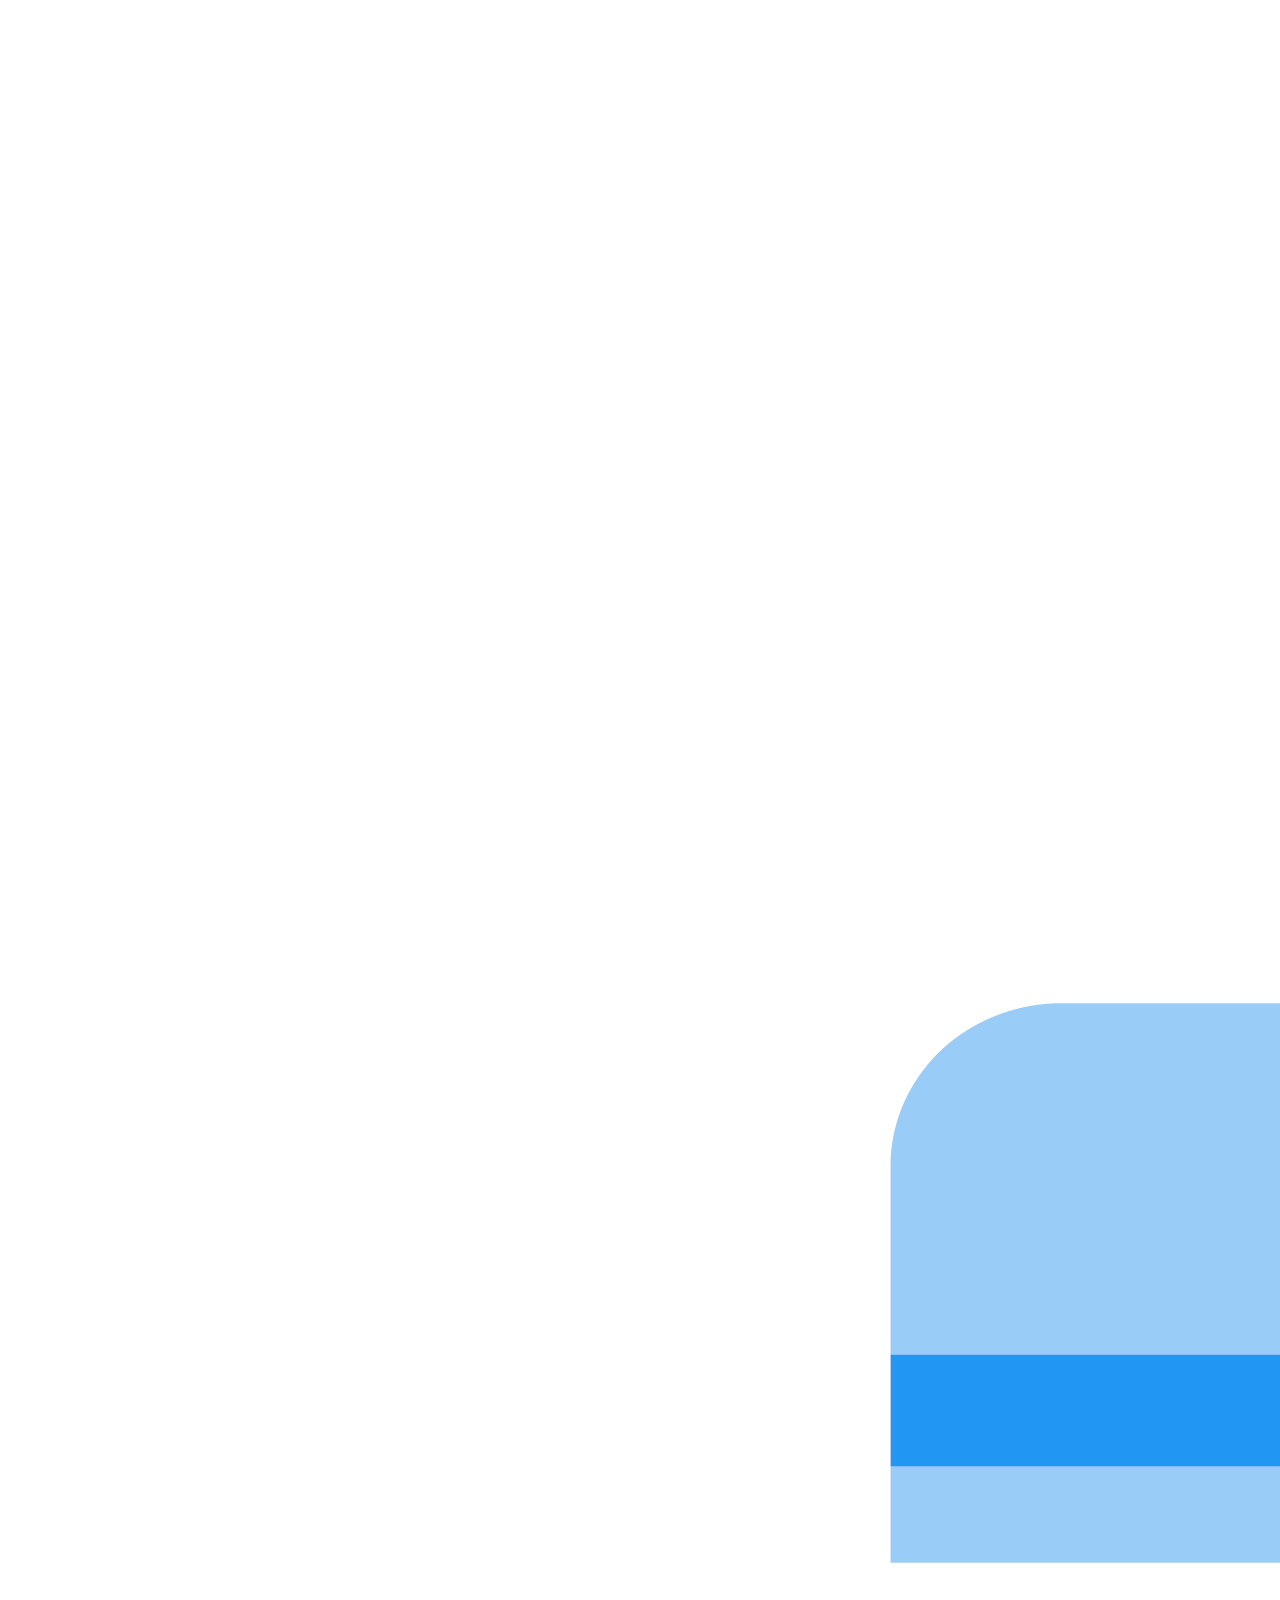
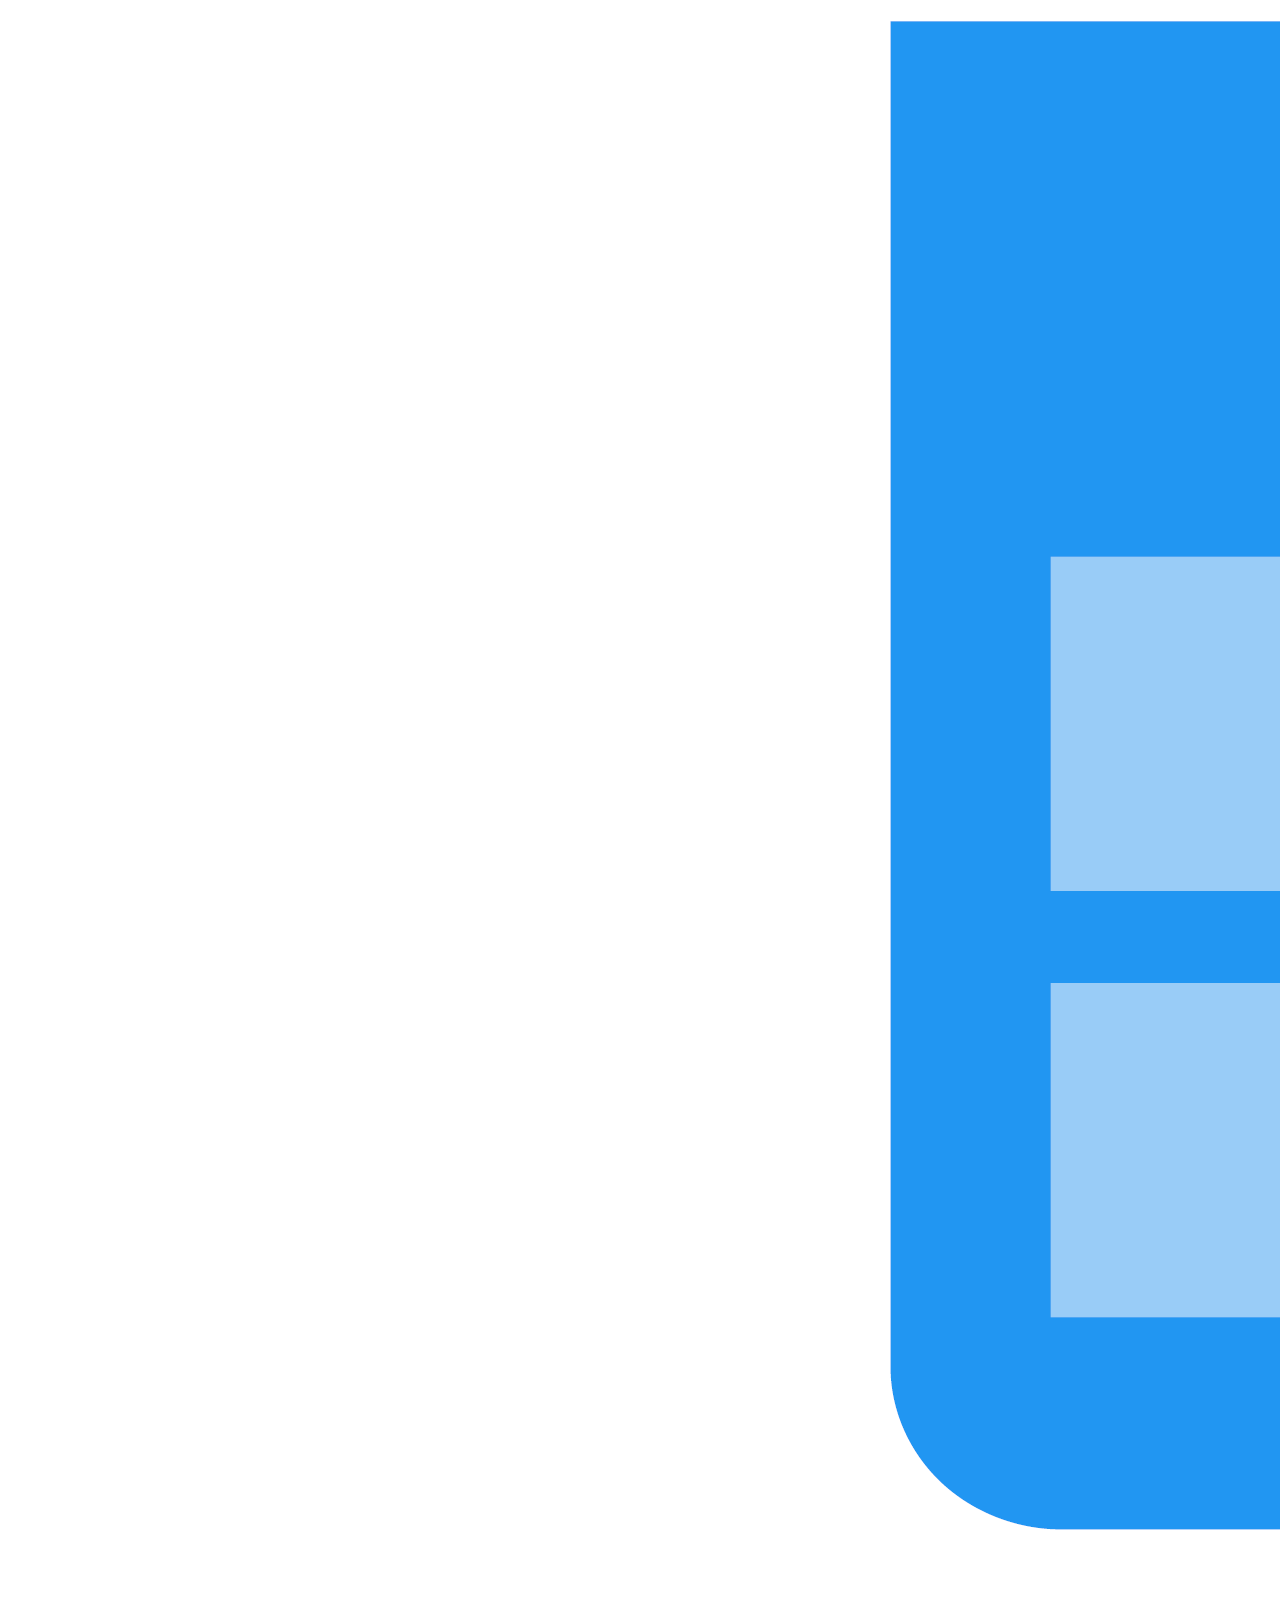
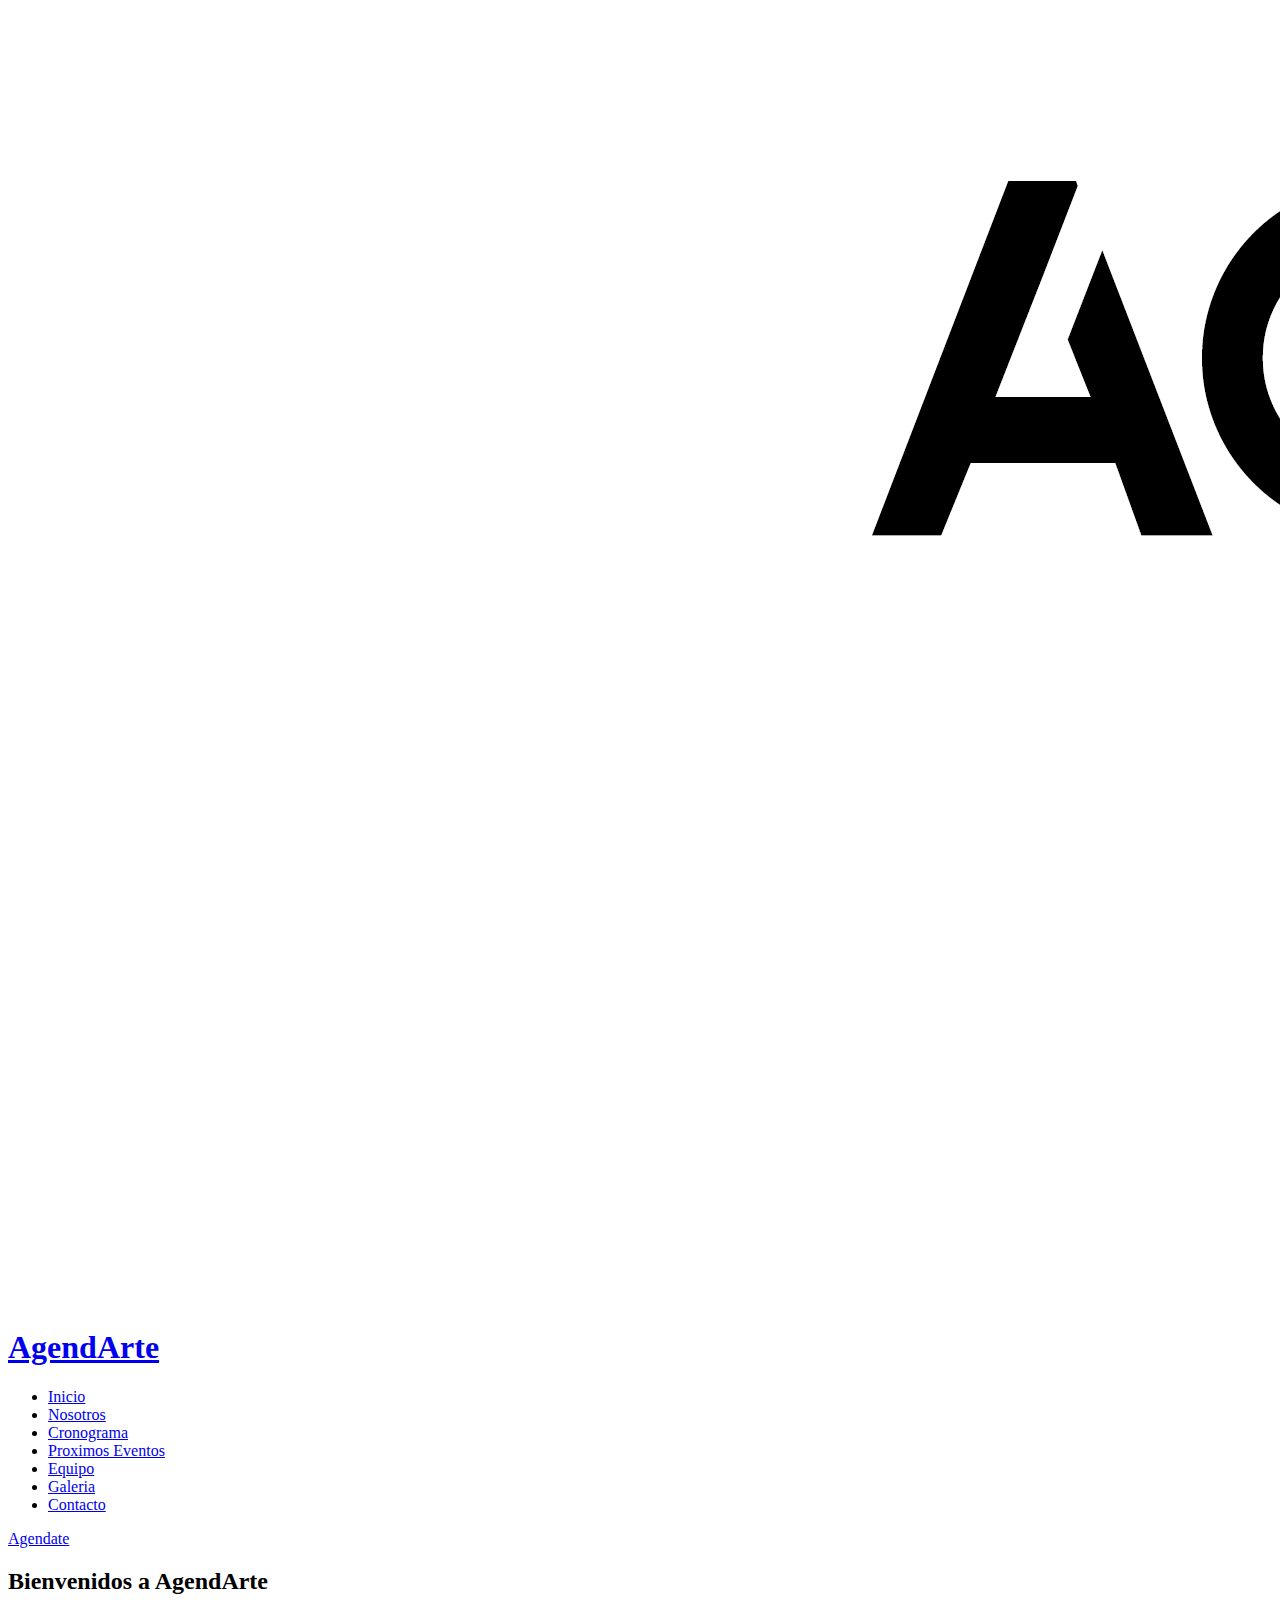
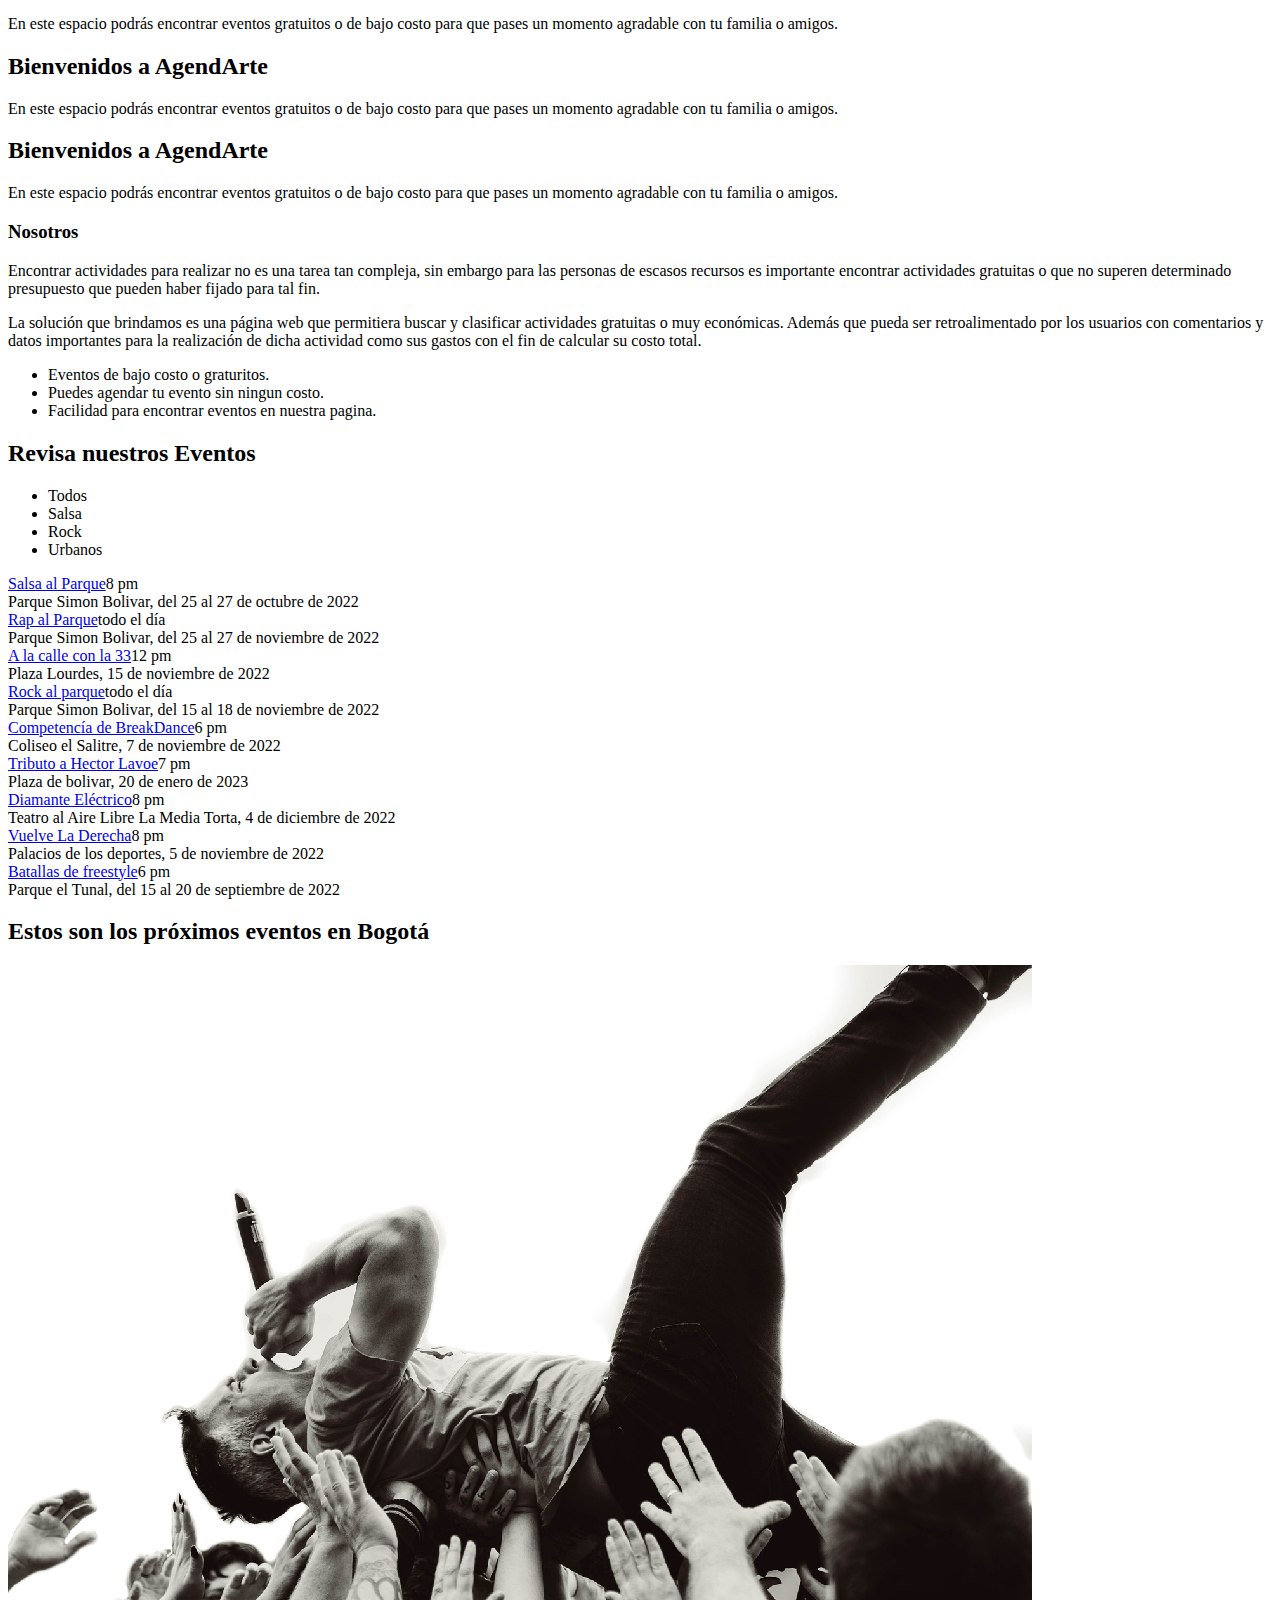
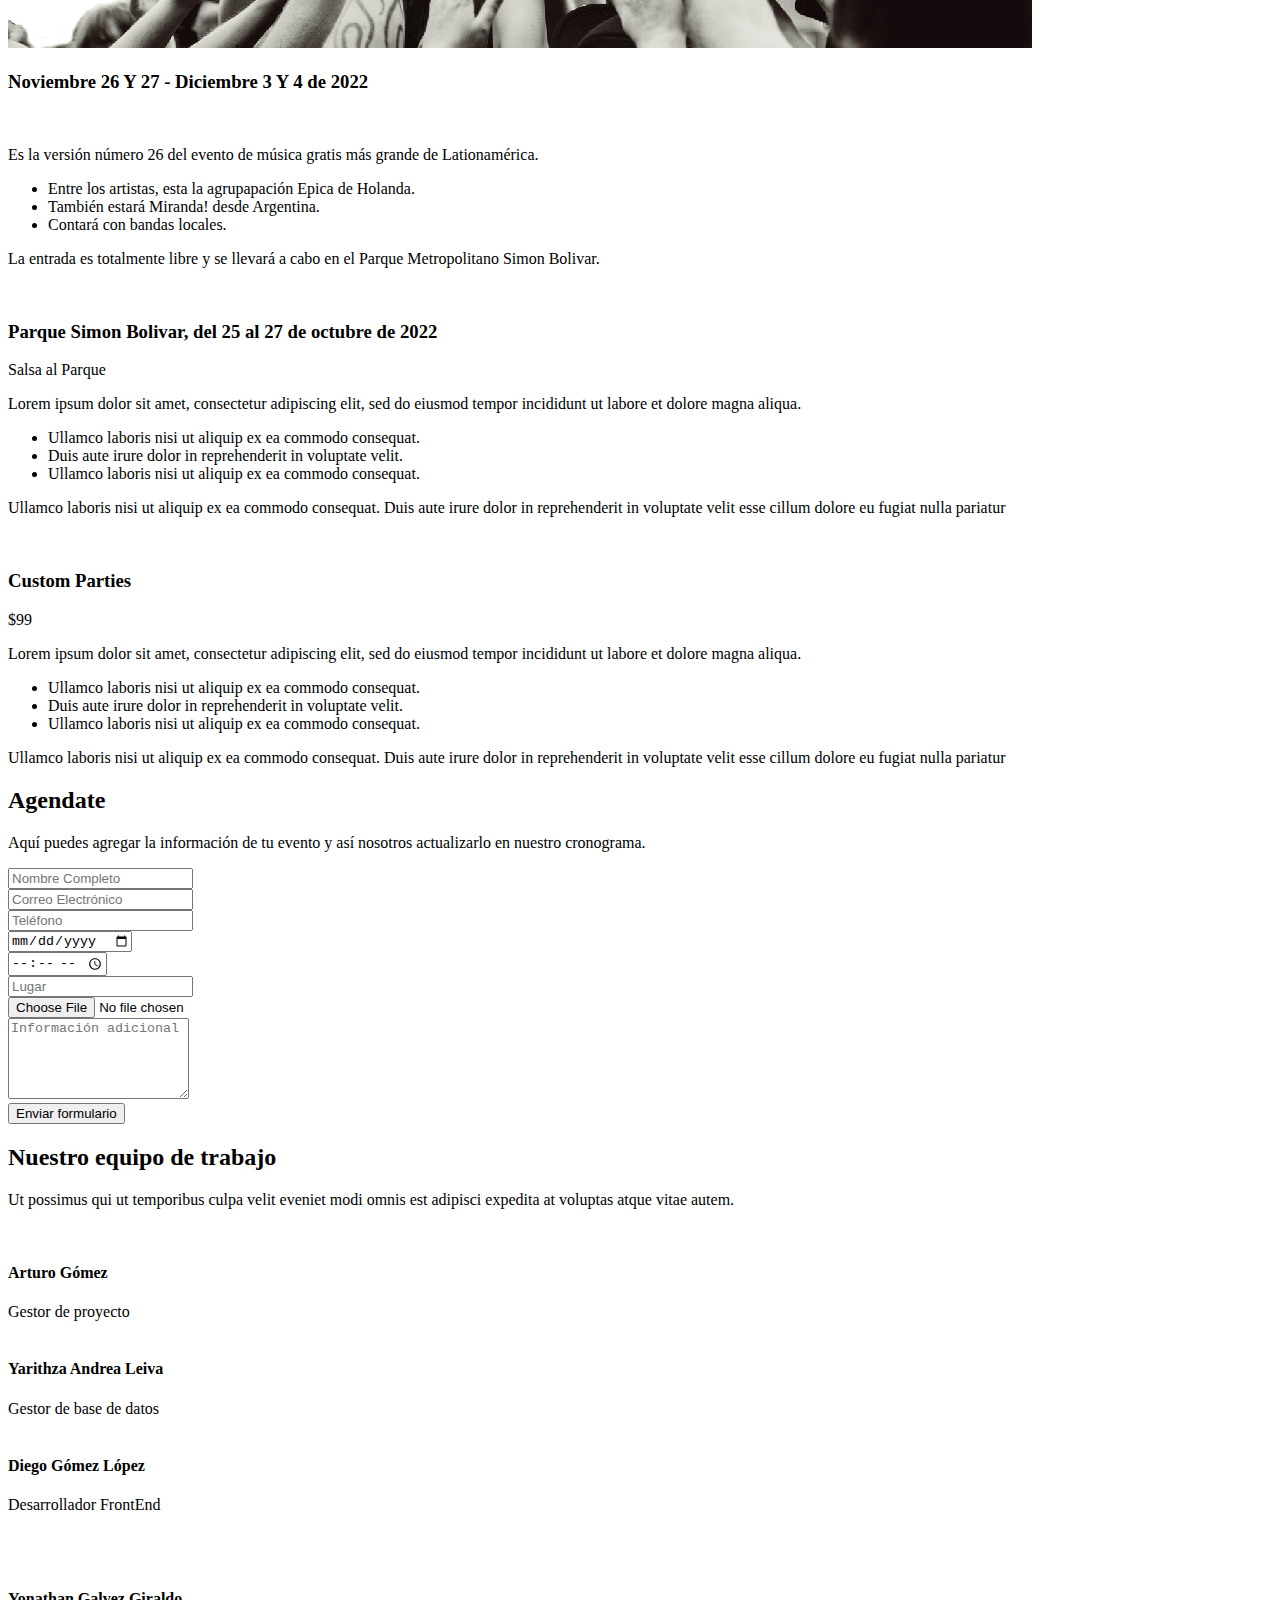
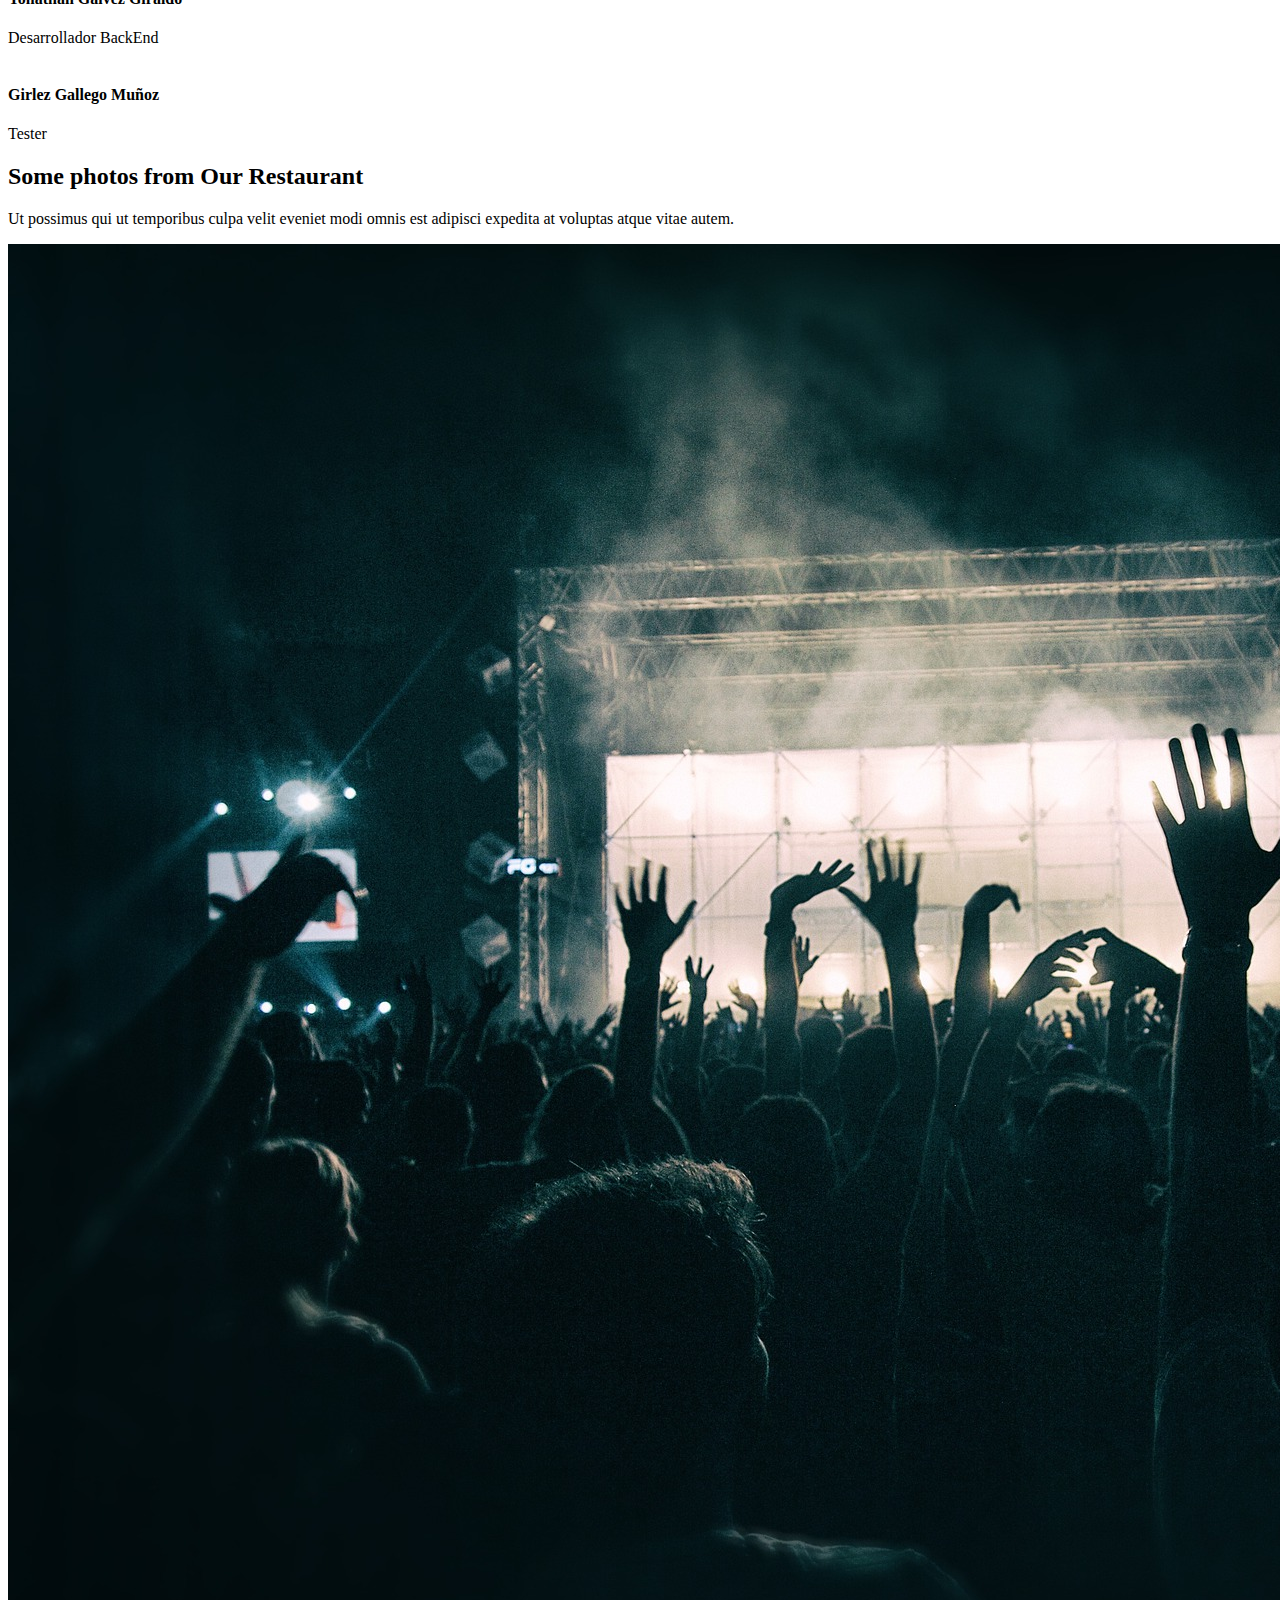
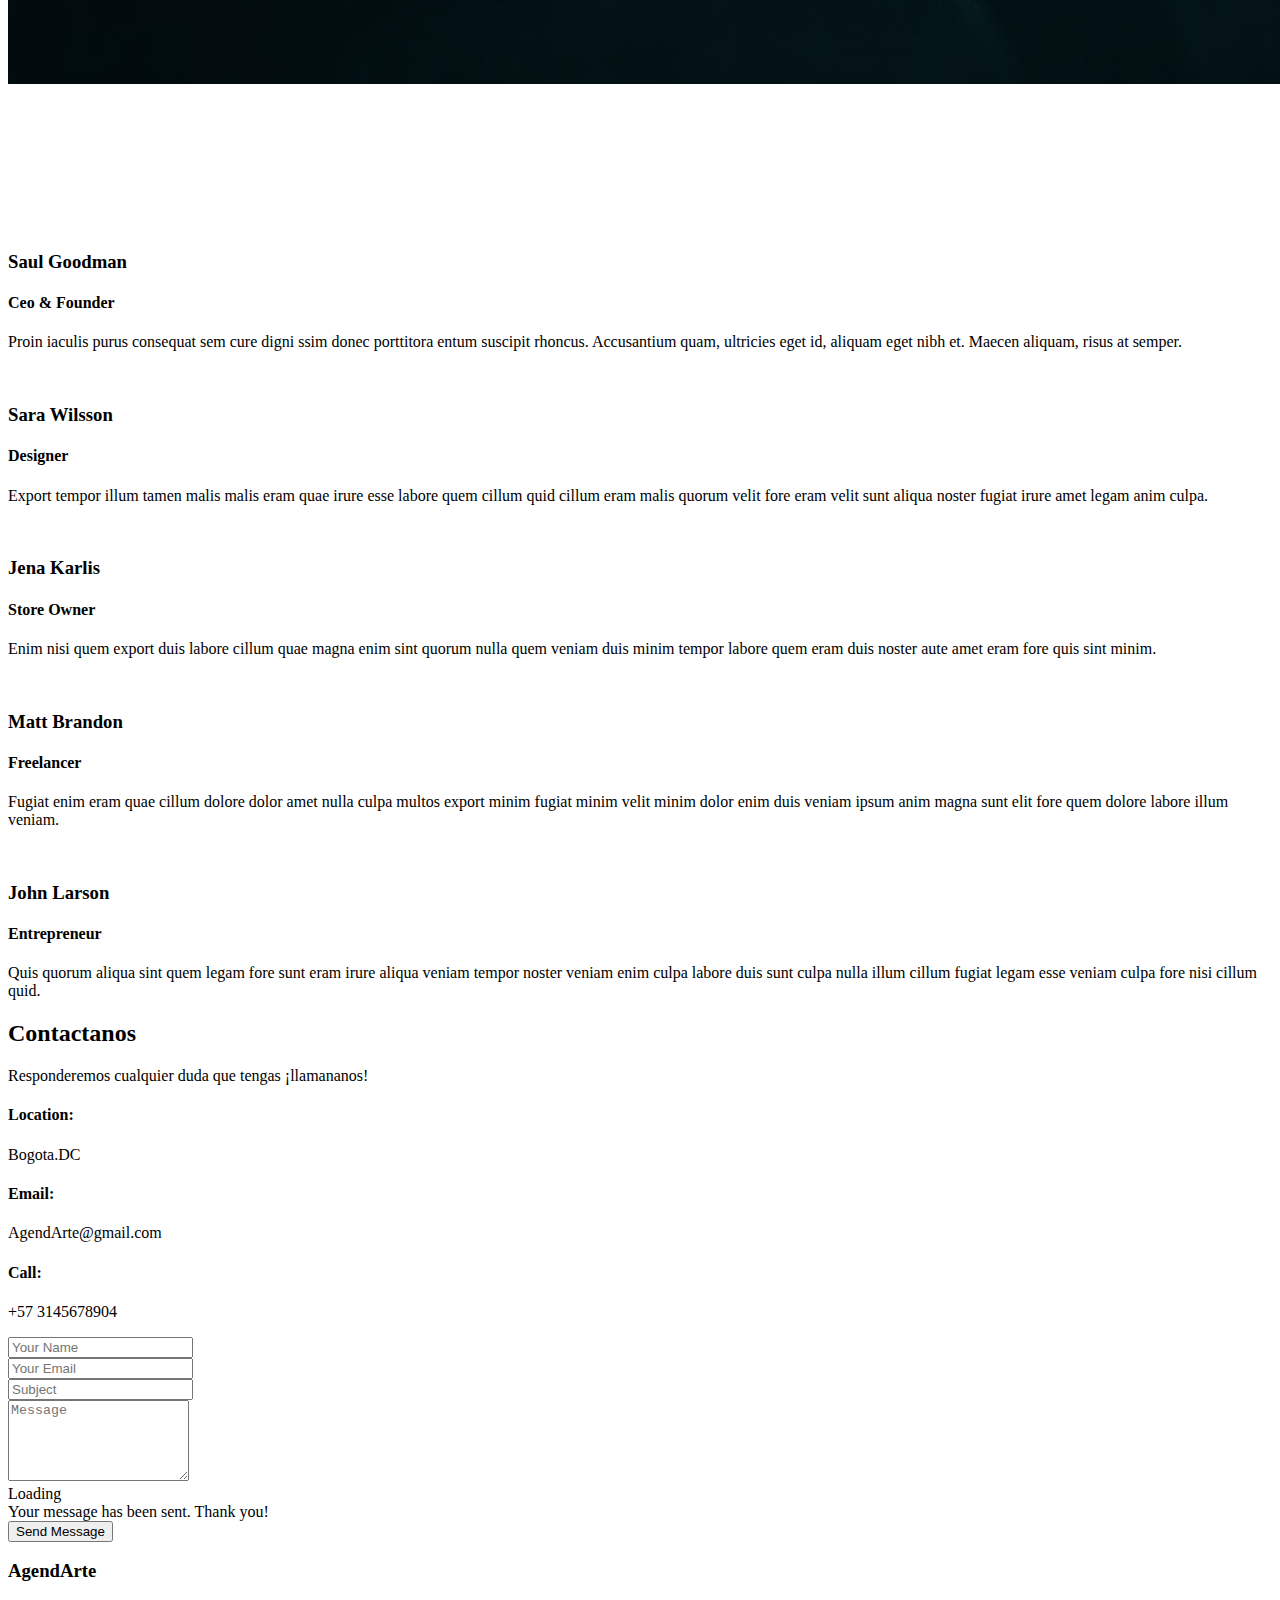
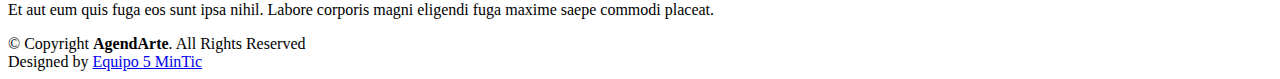
==== commit 6aabdf42: "FrontEnd actualizado" ====
--- a/index.html
+++ b/index.html
@@ -1,71 +1,90 @@
 <!DOCTYPE html>
 <html lang="en">
-
-<head>
-  <meta charset="utf-8">
-  <meta content="width=device-width, initial-scale=1.0" name="viewport">
-
-  <title>AgendArte - Index</title>
-  <meta content="" name="description">
-  <meta content="" name="keywords">
-
-  <!-- Favicons -->
-  <link href="assets/img/favicon.png" rel="icon">
-  <link href="assets/img/apple-touch-icon.png" rel="apple-touch-icon">
-
-  <!-- Google Fonts -->
-  <link href="https://fonts.googleapis.com/css?family=Poppins:300,300i,400,400i,600,600i,700,700i|Caladea|Comic+Neue:300,300i,400,400i,700,700i" rel="stylesheet">
-
-  <!-- Vendor CSS Files -->
-  <link href="assets/vendor/animate.css/animate.min.css" rel="stylesheet">
-  <link href="assets/vendor/bootstrap/css/bootstrap.min.css" rel="stylesheet">
-  <link href="assets/vendor/bootstrap-icons/bootstrap-icons.css" rel="stylesheet">
-  <link href="assets/vendor/boxicons/css/boxicons.min.css" rel="stylesheet">
-  <link href="assets/vendor/glightbox/css/glightbox.min.css" rel="stylesheet">
-  <link href="assets/vendor/swiper/swiper-bundle.min.css" rel="stylesheet">
-
-  <!-- Template Main CSS File -->
-  <link href="assets/css/style.css" rel="stylesheet">
-
-  <!-- =======================================================
+  <head>
+    <meta charset="utf-8" />
+    <meta content="width=device-width, initial-scale=1.0" name="viewport" />
+
+    <title>AgendArte</title>
+    <meta content="" name="description" />
+    <meta content="" name="keywords" />
+
+    <!-- Favicons -->
+    <link href="assets/img/favicon.png" rel="icon" />
+    <link href="assets/img/apple-touch-icon.png" rel="apple-touch-icon" />
+
+    <!-- Google Fonts -->
+    <link
+      href="https://fonts.googleapis.com/css?family=Poppins:300,300i,400,400i,600,600i,700,700i|Caladea|Comic+Neue:300,300i,400,400i,700,700i"
+      rel="stylesheet"
+    />
+
+    <!-- Vendor CSS Files -->
+    <link href="assets/vendor/animate.css/animate.min.css" rel="stylesheet" />
+    <link
+      href="assets/vendor/bootstrap/css/bootstrap.min.css"
+      rel="stylesheet"
+    />
+    <link
+      href="assets/vendor/bootstrap-icons/bootstrap-icons.css"
+      rel="stylesheet"
+    />
+    <link href="assets/vendor/boxicons/css/boxicons.min.css" rel="stylesheet" />
+    <link
+      href="assets/vendor/glightbox/css/glightbox.min.css"
+      rel="stylesheet"
+    />
+    <link href="assets/vendor/swiper/swiper-bundle.min.css" rel="stylesheet" />
+
+    <!-- Template Main CSS File -->
+    <link href="assets/css/style.css" rel="stylesheet" />
+
+    <!-- =======================================================
   * Template Name: Delicious - v4.8.0
   * Template URL: https://bootstrapmade.com/delicious-free-restaurant-bootstrap-theme/
   * Author: BootstrapMade.com
   * License: https://bootstrapmade.com/license/
   ======================================================== -->
-</head>
-
-<body>
-
-  <!-- ======= Top Bar ======= -->
-  <!-- <section id="topbar" class="d-flex align-items-center fixed-top topbar-transparent">
+  </head>
+
+  <body>
+    <!-- ======= Top Bar ======= -->
+    <!-- <section id="topbar" class="d-flex align-items-center fixed-top topbar-transparent">
     <div class="container-fluid container-xl d-flex align-items-center justify-content-center justify-content-lg-start">
       <i class="bi bi-phone d-flex align-items-center"><span>+1 5589 55488 55</span></i>
       <i class="bi bi-clock ms-4 d-none d-lg-flex align-items-center"><span>Mon-Sat: 11:00 AM - 23:00 PM</span></i>
     </div>
   </section> -->
 
-  <!-- ======= Header ======= -->
-  <header id="header" class="fixed-top d-flex align-items-center header-transparent">
-    <div class="container-fluid container-xl d-flex align-items-center justify-content-between">
-
-      <div class="logo me-auto">
-        <h1><a href="index.html"><img src="assets/img/logo3.png" alt="" class="img-fluid"></a>
-          <a href="index.html">AgendArte</a></h1>
-        <!-- Uncomment below if you prefer to use an image logo -->
-         
-      </div>
-
-      <nav id="navbar" class="navbar order-last order-lg-0">
-        <ul>
-          <li><a class="nav-link scrollto active" href="#hero">Inicio</a></li>
-          <li><a class="nav-link scrollto" href="#about">Nosotros</a></li>
-          <li><a class="nav-link scrollto" href="#menu">Cronograma</a></li>
-          <!-- <li><a class="nav-link scrollto" href="#specials">Specials</a></li> -->
-          <li><a class="nav-link scrollto" href="#events">Proximos Eventos</a></li>
-          <li><a class="nav-link scrollto" href="#chefs">Equipo</a></li>
-          <li><a class="nav-link scrollto" href="#gallery">Galeria</a></li>
-          <!-- <li class="dropdown"><a href="#"><span>Drop Down</span> <i class="bi bi-chevron-down"></i></a>
+    <!-- ======= Header ======= -->
+    <header
+      id="header"
+      class="fixed-top d-flex align-items-center header-transparent"
+    >
+      <div
+        class="container-fluid container-xl d-flex align-items-center justify-content-between"
+      >
+        <div class="logo me-auto">
+          <h1>
+            <a href="index.html"
+              ><img src="assets/img/logo3.png" alt="" class="img-fluid"
+            /></a>
+            <a href="index.html">AgendArte</a>
+          </h1>
+          <!-- Uncomment below if you prefer to use an image logo -->
+        </div>
+
+        <nav id="navbar" class="navbar order-last order-lg-0">
+          <ul>
+            <li><a class="nav-link scrollto active" href="#hero">Inicio</a></li>
+            <li><a class="nav-link scrollto" href="#about">Nosotros</a></li>
+            <li><a class="nav-link scrollto" href="#menu">Cronograma</a></li>
+            <!-- <li><a class="nav-link scrollto" href="#specials">Specials</a></li> -->
+            <li>
+              <a class="nav-link scrollto" href="#events">Proximos Eventos</a>
+            </li>
+            <li><a class="nav-link scrollto" href="#chefs">Equipo</a></li>
+            <li><a class="nav-link scrollto" href="#gallery">Galeria</a></li>
+            <!-- <li class="dropdown"><a href="#"><span>Drop Down</span> <i class="bi bi-chevron-down"></i></a>
             <ul>
               <li><a href="#">Drop Down 1</a></li>
               <li class="dropdown"><a href="#"><span>Deep Drop Down</span> <i class="bi bi-chevron-right"></i></a>
@@ -82,913 +101,1366 @@
               <li><a href="#">Drop Down 4</a></li>
             </ul>
           </li> -->
-          <li><a class="nav-link scrollto" href="#contact">Contacto</a></li>
-        </ul>
-        <i class="bi bi-list mobile-nav-toggle"></i>
-      </nav><!-- .navbar -->
-
-      <a href="#book-a-table" class="book-a-table-btn scrollto">Formulario</a>
-
-    </div>
-  </header><!-- End Header -->
-
-  <!-- ======= Hero Section ======= -->
-  <section id="hero">
-    <div class="hero-container">
-      <div id="heroCarousel" data-bs-interval="5000" class="carousel slide carousel-fade" data-bs-ride="carousel">
-
-        <ol class="carousel-indicators" id="hero-carousel-indicators"></ol>
-
-        <div class="carousel-inner" role="listbox">
-
-          <!-- Slide 1 -->
-          <div class="carousel-item active" style="background-image: url(assets/img/slide/slide-1.jpg);">
-            <div class="carousel-container">
-              <div class="carousel-content">
-                <h2 class="animate__animated animate__fadeInDown"><span>Bienvenidos a</span> AgendArte</h2>
-                <p class="animate__animated animate__fadeInUp">En este espacio podrás encontrar eventos gratuitos o de bajo costo para que pases un momento agradable con tu familia o amigos.</p>
-                <!-- <div>
+            <li><a class="nav-link scrollto" href="#contact">Contacto</a></li>
+          </ul>
+          <i class="bi bi-list mobile-nav-toggle"></i>
+        </nav>
+        <!-- .navbar -->
+
+        <a href="#book-a-table" class="book-a-table-btn scrollto">Agendate</a>
+      </div>
+    </header>
+    <!-- End Header -->
+
+    <!-- ======= Hero Section ======= -->
+    <section id="hero">
+      <div class="hero-container">
+        <div
+          id="heroCarousel"
+          data-bs-interval="5000"
+          class="carousel slide carousel-fade"
+          data-bs-ride="carousel"
+        >
+          <ol class="carousel-indicators" id="hero-carousel-indicators"></ol>
+
+          <div class="carousel-inner" role="listbox">
+            <!-- Slide 1 -->
+            <div
+              class="carousel-item active"
+              style="background-image: url(assets/img/slide/slide-1.jpg)"
+            >
+              <div class="carousel-container">
+                <div class="carousel-content">
+                  <h2 class="animate__animated animate__fadeInDown">
+                    <span>Bienvenidos a</span> AgendArte
+                  </h2>
+                  <p class="animate__animated animate__fadeInUp">
+                    En este espacio podrás encontrar eventos gratuitos o de bajo
+                    costo para que pases un momento agradable con tu familia o
+                    amigos.
+                  </p>
+                  <!-- <div>
                   <a href="#menu" class="btn-menu animate__animated animate__fadeInUp scrollto">Cronograma</a>
                   <a href="#book-a-table" class="btn-book animate__animated animate__fadeInUp scrollto">Contacto</a>
                 </div> -->
-              </div>
-            </div>
-          </div>
-
-          <!-- Slide 2 -->
-          <div class="carousel-item" style="background-image: url(assets/img/slide/slide-2.jpg);">
-            <div class="carousel-container">
-              <div class="carousel-content">
-                <h2 class="animate__animated animate__fadeInDown"><span>Bienvenidos a</span> AgendArte 2</h2>
-                <p class="animate__animated animate__fadeInUp">Ut velit est quam dolor ad a aliquid qui aliquid. Sequi ea ut et est quaerat sequi nihil ut aliquam. Occaecati alias dolorem mollitia ut. Similique ea voluptatem. Esse doloremque accusamus repellendus deleniti vel. Minus et tempore modi architecto.</p>
-                <!-- <div>
+                </div>
+              </div>
+            </div>
+
+            <!-- Slide 2 -->
+            <div
+              class="carousel-item"
+              style="background-image: url(assets/img/slide/slide-2.jpg)"
+            >
+              <div class="carousel-container">
+                <div class="carousel-content">
+                  <h2 class="animate__animated animate__fadeInDown">
+                    <span>Bienvenidos a</span> AgendArte
+                  </h2>
+                  <p class="animate__animated animate__fadeInUp">
+                    En este espacio podrás encontrar eventos gratuitos o de bajo
+                    costo para que pases un momento agradable con tu familia o
+                    amigos.
+                  </p>
+                  <!-- <div>
                   <a href="#menu" class="btn-menu animate__animated animate__fadeInUp scrollto">Cronograma</a>
                   <a href="#book-a-table" class="btn-book animate__animated animate__fadeInUp scrollto">Contacto</a>
                 </div> -->
-              </div>
-            </div>
-          </div>
-
-          <!-- Slide 3 -->
-          <div class="carousel-item" style="background-image: url(assets/img/slide/slide-3.jpg);">
-            <div class="carousel-container">
-              <div class="carousel-content">
-                <h2 class="animate__animated animate__fadeInDown"><span>Bienvenidos a</span> AgendArte 3</h2>
-                <p class="animate__animated animate__fadeInUp">Ut velit est quam dolor ad a aliquid qui aliquid. Sequi ea ut et est quaerat sequi nihil ut aliquam. Occaecati alias dolorem mollitia ut. Similique ea voluptatem. Esse doloremque accusamus repellendus deleniti vel. Minus et tempore modi architecto.</p>
-                <!-- <div>
+                </div>
+              </div>
+            </div>
+
+            <!-- Slide 3 -->
+            <div
+              class="carousel-item"
+              style="background-image: url(assets/img/slide/slide-3.jpg)"
+            >
+              <div class="carousel-container">
+                <div class="carousel-content">
+                  <h2 class="animate__animated animate__fadeInDown">
+                    <span>Bienvenidos a</span> AgendArte
+                  </h2>
+                  <p class="animate__animated animate__fadeInUp">
+                    En este espacio podrás encontrar eventos gratuitos o de bajo
+                    costo para que pases un momento agradable con tu familia o
+                    amigos.
+                  </p>
+                  <!-- <div>
                   <a href="#menu" class="btn-menu animate__animated animate__fadeInUp scrollto">Cronograma</a>
                   <a href="#book-a-table" class="btn-book animate__animated animate__fadeInUp scrollto">Contacto</a>
                 </div> -->
-              </div>
-            </div>
-          </div>
-
-        </div>
-
-        <a class="carousel-control-prev" href="#heroCarousel" role="button" data-bs-slide="prev">
-          <span class="carousel-control-prev-icon bi bi-chevron-left" aria-hidden="true"></span>
-        </a>
-
-        <a class="carousel-control-next" href="#heroCarousel" role="button" data-bs-slide="next">
-          <span class="carousel-control-next-icon bi bi-chevron-right" aria-hidden="true"></span>
-        </a>
-
+                </div>
+              </div>
+            </div>
+          </div>
+
+          <a
+            class="carousel-control-prev"
+            href="#heroCarousel"
+            role="button"
+            data-bs-slide="prev"
+          >
+            <span
+              class="carousel-control-prev-icon bi bi-chevron-left"
+              aria-hidden="true"
+            ></span>
+          </a>
+
+          <a
+            class="carousel-control-next"
+            href="#heroCarousel"
+            role="button"
+            data-bs-slide="next"
+          >
+            <span
+              class="carousel-control-next-icon bi bi-chevron-right"
+              aria-hidden="true"
+            ></span>
+          </a>
+        </div>
       </div>
-    </div>
-  </section><!-- End Hero -->
-
-  <main id="main">
-
-    <!-- ======= About Section ======= -->
-    <section id="about" class="about">
-      <div class="container-fluid">
-
-        <div class="row">
-
-          <div class="col-lg-5 align-items-stretch video-box" style='background-image: url("assets/img/about.jpg");'>
-            <a href="https://www.youtube.com/watch?v=jDDaplaOz7Q" class="venobox play-btn mb-4" data-vbtype="video" data-autoplay="true"></a>
-          </div>
-
-          <div class="col-lg-7 d-flex flex-column justify-content-center align-items-stretch">
-
-            <div class="content">
-              <h3>Eum ipsam laborum deleniti <strong>velit pariatur architecto aut nihil</strong></h3>
-              <p>
-                Lorem ipsum dolor sit amet, consectetur adipiscing elit, sed do eiusmod tempor incididunt ut labore et dolore magna aliqua. Duis aute irure dolor in reprehenderit
-              </p>
-              <p class="fst-italic">
-                Lorem ipsum dolor sit amet, consectetur adipiscing elit, sed do eiusmod tempor incididunt ut labore et dolore
-                magna aliqua.
-              </p>
-              <ul>
-                <li><i class="bx bx-check-double"></i> Ullamco laboris nisi ut aliquip ex ea commodo consequat.</li>
-                <li><i class="bx bx-check-double"></i> Duis aute irure dolor in reprehenderit in voluptate velit.</li>
-                <li><i class="bx bx-check-double"></i> Ullamco laboris nisi ut aliquip ex ea commodo consequat. Duis aute irure dolor in reprehenderit in voluptate trideta storacalaperda mastiro dolore eu fugiat nulla pariatur.</li>
+    </section>
+    <!-- End Hero -->
+
+    <main id="main">
+      <!-- ======= About Section ======= -->
+      <section id="about" class="about">
+        <div class="container-fluid">
+          <div class="row">
+            <div
+              class="col-lg-5 align-items-stretch video-box"
+              style="background-image: url('assets/img/about.jpg')"
+            >
+              <a
+                href="https://www.youtube.com/watch?v=jDDaplaOz7Q"
+                class="venobox play-btn mb-4"
+                data-vbtype="video"
+                data-autoplay="true"
+              ></a>
+            </div>
+
+            <div
+              class="col-lg-7 d-flex flex-column justify-content-center align-items-stretch"
+            >
+              <div class="content">
+                <h3>Nosotros</h3>
+                <p>
+                  Encontrar actividades para realizar no es una tarea tan
+                  compleja, sin embargo para las personas de escasos recursos es
+                  importante encontrar actividades gratuitas o que no superen
+                  determinado presupuesto que pueden haber fijado para tal fin.
+                </p>
+                <p class="fst-italic">
+                  La solución que brindamos es una página web que permitiera
+                  buscar y clasificar actividades gratuitas o muy económicas.
+                  Además que pueda ser retroalimentado por los usuarios con
+                  comentarios y datos importantes para la realización de dicha
+                  actividad como sus gastos con el fin de calcular su costo
+                  total.
+                </p>
+                <ul>
+                  <li>
+                    <i class="bx bx-check-double"></i>Eventos de bajo costo o graturitos.
+                  </li>
+                  <li>
+                    <i class="bx bx-check-double"></i> Puedes agendar tu evento sin ningun costo.
+                  </li>
+                  <li>
+                    <i class="bx bx-check-double"></i> Facilidad para encontrar eventos en nuestra pagina.
+                  </li>
+                </ul>
+              </div>
+            </div>
+          </div>
+        </div>
+      </section>
+      <!-- End About Section -->
+
+      <!-- ======= Whu Us Section 
+      <section id="why-us" class="why-us">
+        <div class="container">
+          <div class="section-title">
+            <h2>Why choose <span>Our Restaurant</span></h2>
+            <p>
+              Ut possimus qui ut temporibus culpa velit eveniet modi omnis est
+              adipisci expedita at voluptas atque vitae autem.
+            </p>
+          </div>
+
+          <div class="row">
+            <div class="col-lg-4">
+              <div class="box">
+                <span>01</span>
+                <h4>Lorem Ipsum</h4>
+                <p>
+                  Ulamco laboris nisi ut aliquip ex ea commodo consequat. Et
+                  consectetur ducimus vero placeat
+                </p>
+              </div>
+            </div>
+
+            <div class="col-lg-4 mt-4 mt-lg-0">
+              <div class="box">
+                <span>02</span>
+                <h4>Repellat Nihil</h4>
+                <p>
+                  Dolorem est fugiat occaecati voluptate velit esse. Dicta
+                  veritatis dolor quod et vel dire leno para dest
+                </p>
+              </div>
+            </div>
+
+            <div class="col-lg-4 mt-4 mt-lg-0">
+              <div class="box">
+                <span>03</span>
+                <h4>Ad ad velit qui</h4>
+                <p>
+                  Molestiae officiis omnis illo asperiores. Aut doloribus vitae
+                  sunt debitis quo vel nam quis
+                </p>
+              </div>
+            </div>
+          </div>
+        </div>
+      </section>
+        End Whu Us Section -->
+
+      <!-- ======= Menu Section ======= -->
+      <section id="menu" class="menu">
+        <div class="container">
+          <div class="section-title">
+            <h2>Revisa nuestros <span>Eventos</span></h2>
+          </div>
+
+          <div class="row">
+            <div class="col-lg-12 d-flex justify-content-center">
+              <ul id="menu-flters">
+                <li data-filter="*" class="filter-active">Todos</li>
+                <li data-filter=".filter-salsa">Salsa</li>
+                <li data-filter=".filter-rock">Rock</li>
+                <li data-filter=".filter-urbano">Urbanos</li>
               </ul>
-              <p>
-                Ullamco laboris nisi ut aliquip ex ea commodo consequat. Duis aute irure dolor in reprehenderit in voluptate
-                velit esse cillum dolore eu fugiat nulla pariatur. Excepteur sint occaecat cupidatat non proident, sunt in
-                culpa qui officia deserunt mollit anim id est laborum
-              </p>
-            </div>
-
-          </div>
-
-        </div>
-
-      </div>
-    </section><!-- End About Section -->
-
-    <!-- ======= Whu Us Section ======= -->
-    <section id="why-us" class="why-us">
-      <div class="container">
-
-        <div class="section-title">
-          <h2>Why choose <span>Our Restaurant</span></h2>
-          <p>Ut possimus qui ut temporibus culpa velit eveniet modi omnis est adipisci expedita at voluptas atque vitae autem.</p>
-        </div>
-
-        <div class="row">
-
-          <div class="col-lg-4">
-            <div class="box">
-              <span>01</span>
-              <h4>Lorem Ipsum</h4>
-              <p>Ulamco laboris nisi ut aliquip ex ea commodo consequat. Et consectetur ducimus vero placeat</p>
-            </div>
-          </div>
-
-          <div class="col-lg-4 mt-4 mt-lg-0">
-            <div class="box">
-              <span>02</span>
-              <h4>Repellat Nihil</h4>
-              <p>Dolorem est fugiat occaecati voluptate velit esse. Dicta veritatis dolor quod et vel dire leno para dest</p>
-            </div>
-          </div>
-
-          <div class="col-lg-4 mt-4 mt-lg-0">
-            <div class="box">
-              <span>03</span>
-              <h4> Ad ad velit qui</h4>
-              <p>Molestiae officiis omnis illo asperiores. Aut doloribus vitae sunt debitis quo vel nam quis</p>
-            </div>
-          </div>
-
-        </div>
-
-      </div>
-    </section><!-- End Whu Us Section -->
-
-    <!-- ======= Menu Section ======= -->
-    <section id="menu" class="menu">
-      <div class="container">
-
-        <div class="section-title">
-          <h2>Revisa nuestros <span>Eventos</span></h2>
-        </div>
-
-        <div class="row">
-          <div class="col-lg-12 d-flex justify-content-center">
-            <ul id="menu-flters">
-              <li data-filter="*" class="filter-active">Todos</li>
-              <li data-filter=".filter-salsa">Salsa</li>
-              <li data-filter=".filter-rock">Rock</li>
-              <li data-filter=".filter-urbano">Urbanos</li>
-            </ul>
-          </div>
-        </div>
-
-        <div class="row menu-container">
-
-          <div class="col-lg-6 menu-item filter-salsa">
-            <div class="menu-content">
-              <a href="#">Salsa al Parque</a><span>8 pm</span>
-            </div>
-            <div class="menu-ingredients">
-              Parque Simon Bolivar, del 25 al 27 de octubre de 2022
-            </div>
-          </div>
-
-          <div class="col-lg-6 menu-item filter-urbano">
-            <div class="menu-content">
-              <a href="#">Rap al Parque</a><span>todo el día</span>
-            </div>
-            <div class="menu-ingredients">
-              Parque Simon Bolivar, del 25 al 27 de noviembre de 2022
-            </div>
-          </div>
-
-          <div class="col-lg-6 menu-item filter-salsa">
-            <div class="menu-content">
-              <a href="#">A la calle con la 33</a><span>12 pm</span>
-            </div>
-            <div class="menu-ingredients">
-              Plaza Lourdes, 15 de noviembre de 2022
-            </div>
-          </div>
-
-          <div class="col-lg-6 menu-item filter-rock">
-            <div class="menu-content">
-              <a href="rock-al-parque.html">Rock al parque</a><span>todo el día</span>
-            </div>
-            <div class="menu-ingredients">
-              Parque Simon Bolivar, del 15 al 18 de noviembre de 2022
-            </div>
-          </div>
-
-          <div class="col-lg-6 menu-item filter-urbano">
-            <div class="menu-content">
-              <a href="#">Competencía de BreakDance</a><span>6 pm</span>
-            </div>
-            <div class="menu-ingredients">
-              Coliseo el Salitre, 7 de noviembre de 2022
-            </div>
-          </div>
-
-          <div class="col-lg-6 menu-item filter-salsa">
-            <div class="menu-content">
-              <a href="#">Tributo a Hector Lavoe</a><span>7 pm</span>
-            </div>
-            <div class="menu-ingredients">
-              Plaza de bolivar, 20 de enero de 2023
-            </div>
-          </div>
-
-          <div class="col-lg-6 menu-item filter-rock">
-            <div class="menu-content">
-              <a href="#">Diamante Eléctrico</a><span>8 pm</span>
-            </div>
-            <div class="menu-ingredients">
-              Teatro al Aire Libre La Media Torta, 4 de diciembre de 2022
-            </div>
-          </div>
-
-          <div class="col-lg-6 menu-item filter-rock">
-            <div class="menu-content">
-              <a href="#">Vuelve La Derecha</a><span>8 pm</span>
-            </div>
-            <div class="menu-ingredients">
-              Palacios de los deportes, 5 de noviembre de 2022
-            </div>
-          </div>
-
-          <div class="col-lg-6 menu-item filter-urbano">
-            <div class="menu-content">
-              <a href="#">Batallas de freestyle</a><span>6 pm</span>
-            </div>
-            <div class="menu-ingredients">
-              Parque el Tunal, del 15 al 20 de septiembre de 2022
-            </div>
-          </div>
-
-        </div>
-
-      </div>
-    </section><!-- End Menu Section -->
-
-    <!-- ======= Specials Section ======= -->
-    <section id="specials" class="specials">
-      <div class="container">
-
-        <div class="section-title">
-          <h2>Check our <span>Specials</span></h2>
-          <p>Ut possimus qui ut temporibus culpa velit eveniet modi omnis est adipisci expedita at voluptas atque vitae autem.</p>
-        </div>
-
-        <div class="row">
-          <div class="col-lg-3">
-            <ul class="nav nav-tabs flex-column">
-              <li class="nav-item">
-                <a class="nav-link active show" data-bs-toggle="tab" href="#tab-1">Modi sit est</a>
-              </li>
-              <li class="nav-item">
-                <a class="nav-link" data-bs-toggle="tab" href="#tab-2">Unde praesentium sed</a>
-              </li>
-              <li class="nav-item">
-                <a class="nav-link" data-bs-toggle="tab" href="#tab-3">Pariatur explicabo vel</a>
-              </li>
-              <li class="nav-item">
-                <a class="nav-link" data-bs-toggle="tab" href="#tab-4">Nostrum qui quasi</a>
-              </li>
-              <li class="nav-item">
-                <a class="nav-link" data-bs-toggle="tab" href="#tab-5">Iusto ut expedita aut</a>
-              </li>
-            </ul>
-          </div>
-          <div class="col-lg-9 mt-4 mt-lg-0">
-            <div class="tab-content">
-              <div class="tab-pane active show" id="tab-1">
-                <div class="row">
-                  <div class="col-lg-8 details order-2 order-lg-1">
-                    <h3>Architecto ut aperiam autem id</h3>
-                    <p class="fst-italic">Qui laudantium consequatur laborum sit qui ad sapiente dila parde sonata raqer a videna mareta paulona marka</p>
-                    <p>Et nobis maiores eius. Voluptatibus ut enim blanditiis atque harum sint. Laborum eos ipsum ipsa odit magni. Incidunt hic ut molestiae aut qui. Est repellat minima eveniet eius et quis magni nihil. Consequatur dolorem quaerat quos qui similique accusamus nostrum rem vero</p>
-                  </div>
-                  <div class="col-lg-4 text-center order-1 order-lg-2">
-                    <img src="assets/img/specials-1.jpg" alt="" class="img-fluid">
-                  </div>
-                </div>
-              </div>
-              <div class="tab-pane" id="tab-2">
-                <div class="row">
-                  <div class="col-lg-8 details order-2 order-lg-1">
-                    <h3>Et blanditiis nemo veritatis excepturi</h3>
-                    <p class="fst-italic">Qui laudantium consequatur laborum sit qui ad sapiente dila parde sonata raqer a videna mareta paulona marka</p>
-                    <p>Ea ipsum voluptatem consequatur quis est. Illum error ullam omnis quia et reiciendis sunt sunt est. Non aliquid repellendus itaque accusamus eius et velit ipsa voluptates. Optio nesciunt eaque beatae accusamus lerode pakto madirna desera vafle de nideran pal</p>
-                  </div>
-                  <div class="col-lg-4 text-center order-1 order-lg-2">
-                    <img src="assets/img/specials-2.jpg" alt="" class="img-fluid">
-                  </div>
-                </div>
-              </div>
-              <div class="tab-pane" id="tab-3">
-                <div class="row">
-                  <div class="col-lg-8 details order-2 order-lg-1">
-                    <h3>Impedit facilis occaecati odio neque aperiam sit</h3>
-                    <p class="fst-italic">Eos voluptatibus quo. Odio similique illum id quidem non enim fuga. Qui natus non sunt dicta dolor et. In asperiores velit quaerat perferendis aut</p>
-                    <p>Iure officiis odit rerum. Harum sequi eum illum corrupti culpa veritatis quisquam. Neque necessitatibus illo rerum eum ut. Commodi ipsam minima molestiae sed laboriosam a iste odio. Earum odit nesciunt fugiat sit ullam. Soluta et harum voluptatem optio quae</p>
-                  </div>
-                  <div class="col-lg-4 text-center order-1 order-lg-2">
-                    <img src="assets/img/specials-3.jpg" alt="" class="img-fluid">
-                  </div>
-                </div>
-              </div>
-              <div class="tab-pane" id="tab-4">
-                <div class="row">
-                  <div class="col-lg-8 details order-2 order-lg-1">
-                    <h3>Fuga dolores inventore laboriosam ut est accusamus laboriosam dolore</h3>
-                    <p class="fst-italic">Totam aperiam accusamus. Repellat consequuntur iure voluptas iure porro quis delectus</p>
-                    <p>Eaque consequuntur consequuntur libero expedita in voluptas. Nostrum ipsam necessitatibus aliquam fugiat debitis quis velit. Eum ex maxime error in consequatur corporis atque. Eligendi asperiores sed qui veritatis aperiam quia a laborum inventore</p>
-                  </div>
-                  <div class="col-lg-4 text-center order-1 order-lg-2">
-                    <img src="assets/img/specials-4.jpg" alt="" class="img-fluid">
-                  </div>
-                </div>
-              </div>
-              <div class="tab-pane" id="tab-5">
-                <div class="row">
-                  <div class="col-lg-8 details order-2 order-lg-1">
-                    <h3>Est eveniet ipsam sindera pad rone matrelat sando reda</h3>
-                    <p class="fst-italic">Omnis blanditiis saepe eos autem qui sunt debitis porro quia.</p>
-                    <p>Exercitationem nostrum omnis. Ut reiciendis repudiandae minus. Omnis recusandae ut non quam ut quod eius qui. Ipsum quia odit vero atque qui quibusdam amet. Occaecati sed est sint aut vitae molestiae voluptate vel</p>
-                  </div>
-                  <div class="col-lg-4 text-center order-1 order-lg-2">
-                    <img src="assets/img/specials-5.jpg" alt="" class="img-fluid">
-                  </div>
-                </div>
-              </div>
-            </div>
-          </div>
-        </div>
-
-      </div>
-    </section><!-- End Specials Section -->
-
-    <!-- ======= Events Section ======= -->
-    <section id="events" class="events">
-      <div class="container">
-
-        <div class="section-title">
-          <h2>Estos son los próximos <span>eventos</span> en Bogotá</h2>
-        </div>
-
-        <div class="events-slider swiper">
-          <div class="swiper-wrapper">
-
-            <div class="swiper-slide">
-              <div class="row event-item">
-                <div class="col-lg-6">
-                  <img src="assets/img/rock-al-parque2.jpg" class="img-fluid" alt="">
-                </div>
-                <div class="col-lg-6 pt-4 pt-lg-0 content">
-                  <h3>Noviembre 26 Y 27 - Diciembre 3 Y 4 de 2022</h3>
-                  <div class="price">
-                    <a style="color: white;" href="https://rockalparque.gov.co/" target="_blank"><span>Rock al Parque</span></a>
-                  </div>
-                  <p class="fst-italic">
-                    Es la versión número 26 del evento de música gratis más grande de Lationamérica.
-                  </p>
-                  <ul>
-                    <li><i class="bi bi-check-circle"></i> Entre los artistas, esta la agrupapación Epica de Holanda.</li>
-                    <li><i class="bi bi-check-circle"></i> También estará Miranda! desde Argentina.</li>
-                    <li><i class="bi bi-check-circle"></i> Contará con bandas locales para presentar sus locales.</li>
-                  </ul>
-                  <p>
-                    La entrada es totalmente libre y se llevará a cabo en el Parque Metropolitano Simon Bolivar.
-                  </p>
-                </div>
-              </div>
-            </div><!-- End testimonial item -->
-
-            <div class="swiper-slide">
-              <div class="row event-item">
-                <div class="col-lg-6">
-                  <img src="assets/img/event-private.jpg" class="img-fluid" alt="">
-                </div>
-                <div class="col-lg-6 pt-4 pt-lg-0 content">
-                  <h3>Private Parties</h3>
-                  <div class="price">
-                    <p><span>$290</span></p>
-                  </div>
-                  <p class="fst-italic">
-                    Lorem ipsum dolor sit amet, consectetur adipiscing elit, sed do eiusmod tempor incididunt ut labore et dolore
-                    magna aliqua.
-                  </p>
-                  <ul>
-                    <li><i class="bi bi-check-circle"></i> Ullamco laboris nisi ut aliquip ex ea commodo consequat.</li>
-                    <li><i class="bi bi-check-circle"></i> Duis aute irure dolor in reprehenderit in voluptate velit.</li>
-                    <li><i class="bi bi-check-circle"></i> Ullamco laboris nisi ut aliquip ex ea commodo consequat.</li>
-                  </ul>
-                  <p>
-                    Ullamco laboris nisi ut aliquip ex ea commodo consequat. Duis aute irure dolor in reprehenderit in voluptate
-                    velit esse cillum dolore eu fugiat nulla pariatur
-                  </p>
-                </div>
-              </div>
-            </div><!-- End testimonial item -->
-
-            <div class="swiper-slide">
-              <div class="row event-item">
-                <div class="col-lg-6">
-                  <img src="assets/img/event-custom.jpg" class="img-fluid" alt="">
-                </div>
-                <div class="col-lg-6 pt-4 pt-lg-0 content">
-                  <h3>Custom Parties</h3>
-                  <div class="price">
-                    <p><span>$99</span></p>
-                  </div>
-                  <p class="fst-italic">
-                    Lorem ipsum dolor sit amet, consectetur adipiscing elit, sed do eiusmod tempor incididunt ut labore et dolore
-                    magna aliqua.
-                  </p>
-                  <ul>
-                    <li><i class="bi bi-check-circle"></i> Ullamco laboris nisi ut aliquip ex ea commodo consequat.</li>
-                    <li><i class="bi bi-check-circle"></i> Duis aute irure dolor in reprehenderit in voluptate velit.</li>
-                    <li><i class="bi bi-check-circle"></i> Ullamco laboris nisi ut aliquip ex ea commodo consequat.</li>
-                  </ul>
-                  <p>
-                    Ullamco laboris nisi ut aliquip ex ea commodo consequat. Duis aute irure dolor in reprehenderit in voluptate
-                    velit esse cillum dolore eu fugiat nulla pariatur
-                  </p>
-                </div>
-              </div>
-            </div><!-- End testimonial item -->
-
-          </div>
-          <div class="swiper-pagination"></div>
-        </div>
-
-      </div>
-    </section><!-- End Events Section -->
-
-    <!-- ======= Book A Table Section ======= -->
-    <section id="book-a-table" class="book-a-table">
-      <div class="container">
-
-        <div class="section-title">
-          <h2><span>Formulario</span></h2>
-          <p>Aquí puedes agregar la información de tu evento y así nosotros actualizarlo en nuestro cronograma.</p>
-        </div>
-
-        <form action="forms/book-a-table.php" method="post" role="form" class="php-email-form">
+            </div>
+          </div>
+
+          <div class="row menu-container">
+            <div class="col-lg-6 menu-item filter-salsa">
+              <div class="menu-content">
+                <a href="#">Salsa al Parque</a><span>8 pm</span>
+              </div>
+              <div class="menu-ingredients">
+                Parque Simon Bolivar, del 25 al 27 de octubre de 2022
+              </div>
+            </div>
+
+            <div class="col-lg-6 menu-item filter-urbano">
+              <div class="menu-content">
+                <a href="#">Rap al Parque</a><span>todo el día</span>
+              </div>
+              <div class="menu-ingredients">
+                Parque Simon Bolivar, del 25 al 27 de noviembre de 2022
+              </div>
+            </div>
+
+            <div class="col-lg-6 menu-item filter-salsa">
+              <div class="menu-content">
+                <a href="#">A la calle con la 33</a><span>12 pm</span>
+              </div>
+              <div class="menu-ingredients">
+                Plaza Lourdes, 15 de noviembre de 2022
+              </div>
+            </div>
+
+            <div class="col-lg-6 menu-item filter-rock">
+              <div class="menu-content">
+                <a href="rock-al-parque.html">Rock al parque</a
+                ><span>todo el día</span>
+              </div>
+              <div class="menu-ingredients">
+                Parque Simon Bolivar, del 15 al 18 de noviembre de 2022
+              </div>
+            </div>
+
+            <div class="col-lg-6 menu-item filter-urbano">
+              <div class="menu-content">
+                <a href="#">Competencía de BreakDance</a><span>6 pm</span>
+              </div>
+              <div class="menu-ingredients">
+                Coliseo el Salitre, 7 de noviembre de 2022
+              </div>
+            </div>
+
+            <div class="col-lg-6 menu-item filter-salsa">
+              <div class="menu-content">
+                <a href="#">Tributo a Hector Lavoe</a><span>7 pm</span>
+              </div>
+              <div class="menu-ingredients">
+                Plaza de bolivar, 20 de enero de 2023
+              </div>
+            </div>
+
+            <div class="col-lg-6 menu-item filter-rock">
+              <div class="menu-content">
+                <a href="#">Diamante Eléctrico</a><span>8 pm</span>
+              </div>
+              <div class="menu-ingredients">
+                Teatro al Aire Libre La Media Torta, 4 de diciembre de 2022
+              </div>
+            </div>
+
+            <div class="col-lg-6 menu-item filter-rock">
+              <div class="menu-content">
+                <a href="#">Vuelve La Derecha</a><span>8 pm</span>
+              </div>
+              <div class="menu-ingredients">
+                Palacios de los deportes, 5 de noviembre de 2022
+              </div>
+            </div>
+
+            <div class="col-lg-6 menu-item filter-urbano">
+              <div class="menu-content">
+                <a href="#">Batallas de freestyle</a><span>6 pm</span>
+              </div>
+              <div class="menu-ingredients">
+                Parque el Tunal, del 15 al 20 de septiembre de 2022
+              </div>
+            </div>
+          </div>
+        </div>
+      </section>
+      <!-- End Menu Section -->
+
+      <!-- ======= Specials Section 
+      <section id="specials" class="specials">
+        <div class="container">
+          <div class="section-title">
+            <h2>Check our <span>Specials</span></h2>
+            <p>
+              Ut possimus qui ut temporibus culpa velit eveniet modi omnis est
+              adipisci expedita at voluptas atque vitae autem.
+            </p>
+          </div>
+
           <div class="row">
-            <div class="col-lg-4 col-md-6 form-group">
-              <input type="text" name="name" class="form-control" id="name" placeholder="Nombre Completo" data-rule="minlen:4" data-msg="Por favor ingrese al menos 4 caracteres">
+            <div class="col-lg-3">
+              <ul class="nav nav-tabs flex-column">
+                <li class="nav-item">
+                  <a
+                    class="nav-link active show"
+                    data-bs-toggle="tab"
+                    href="#tab-1"
+                    >Modi sit est</a
+                  >
+                </li>
+                <li class="nav-item">
+                  <a class="nav-link" data-bs-toggle="tab" href="#tab-2"
+                    >Unde praesentium sed</a
+                  >
+                </li>
+                <li class="nav-item">
+                  <a class="nav-link" data-bs-toggle="tab" href="#tab-3"
+                    >Pariatur explicabo vel</a
+                  >
+                </li>
+                <li class="nav-item">
+                  <a class="nav-link" data-bs-toggle="tab" href="#tab-4"
+                    >Nostrum qui quasi</a
+                  >
+                </li>
+                <li class="nav-item">
+                  <a class="nav-link" data-bs-toggle="tab" href="#tab-5"
+                    >Iusto ut expedita aut</a
+                  >
+                </li>
+              </ul>
+            </div>
+            <div class="col-lg-9 mt-4 mt-lg-0">
+              <div class="tab-content">
+                <div class="tab-pane active show" id="tab-1">
+                  <div class="row">
+                    <div class="col-lg-8 details order-2 order-lg-1">
+                      <h3>Architecto ut aperiam autem id</h3>
+                      <p class="fst-italic">
+                        Qui laudantium consequatur laborum sit qui ad sapiente
+                        dila parde sonata raqer a videna mareta paulona marka
+                      </p>
+                      <p>
+                        Et nobis maiores eius. Voluptatibus ut enim blanditiis
+                        atque harum sint. Laborum eos ipsum ipsa odit magni.
+                        Incidunt hic ut molestiae aut qui. Est repellat minima
+                        eveniet eius et quis magni nihil. Consequatur dolorem
+                        quaerat quos qui similique accusamus nostrum rem vero
+                      </p>
+                    </div>
+                    <div class="col-lg-4 text-center order-1 order-lg-2">
+                      <img
+                        src="assets/img/specials-1.jpg"
+                        alt=""
+                        class="img-fluid"
+                      />
+                    </div>
+                  </div>
+                </div>
+                <div class="tab-pane" id="tab-2">
+                  <div class="row">
+                    <div class="col-lg-8 details order-2 order-lg-1">
+                      <h3>Et blanditiis nemo veritatis excepturi</h3>
+                      <p class="fst-italic">
+                        Qui laudantium consequatur laborum sit qui ad sapiente
+                        dila parde sonata raqer a videna mareta paulona marka
+                      </p>
+                      <p>
+                        Ea ipsum voluptatem consequatur quis est. Illum error
+                        ullam omnis quia et reiciendis sunt sunt est. Non
+                        aliquid repellendus itaque accusamus eius et velit ipsa
+                        voluptates. Optio nesciunt eaque beatae accusamus lerode
+                        pakto madirna desera vafle de nideran pal
+                      </p>
+                    </div>
+                    <div class="col-lg-4 text-center order-1 order-lg-2">
+                      <img
+                        src="assets/img/specials-2.jpg"
+                        alt=""
+                        class="img-fluid"
+                      />
+                    </div>
+                  </div>
+                </div>
+                <div class="tab-pane" id="tab-3">
+                  <div class="row">
+                    <div class="col-lg-8 details order-2 order-lg-1">
+                      <h3>Impedit facilis occaecati odio neque aperiam sit</h3>
+                      <p class="fst-italic">
+                        Eos voluptatibus quo. Odio similique illum id quidem non
+                        enim fuga. Qui natus non sunt dicta dolor et. In
+                        asperiores velit quaerat perferendis aut
+                      </p>
+                      <p>
+                        Iure officiis odit rerum. Harum sequi eum illum corrupti
+                        culpa veritatis quisquam. Neque necessitatibus illo
+                        rerum eum ut. Commodi ipsam minima molestiae sed
+                        laboriosam a iste odio. Earum odit nesciunt fugiat sit
+                        ullam. Soluta et harum voluptatem optio quae
+                      </p>
+                    </div>
+                    <div class="col-lg-4 text-center order-1 order-lg-2">
+                      <img
+                        src="assets/img/specials-3.jpg"
+                        alt=""
+                        class="img-fluid"
+                      />
+                    </div>
+                  </div>
+                </div>
+                <div class="tab-pane" id="tab-4">
+                  <div class="row">
+                    <div class="col-lg-8 details order-2 order-lg-1">
+                      <h3>
+                        Fuga dolores inventore laboriosam ut est accusamus
+                        laboriosam dolore
+                      </h3>
+                      <p class="fst-italic">
+                        Totam aperiam accusamus. Repellat consequuntur iure
+                        voluptas iure porro quis delectus
+                      </p>
+                      <p>
+                        Eaque consequuntur consequuntur libero expedita in
+                        voluptas. Nostrum ipsam necessitatibus aliquam fugiat
+                        debitis quis velit. Eum ex maxime error in consequatur
+                        corporis atque. Eligendi asperiores sed qui veritatis
+                        aperiam quia a laborum inventore
+                      </p>
+                    </div>
+                    <div class="col-lg-4 text-center order-1 order-lg-2">
+                      <img
+                        src="assets/img/specials-4.jpg"
+                        alt=""
+                        class="img-fluid"
+                      />
+                    </div>
+                  </div>
+                </div>
+                <div class="tab-pane" id="tab-5">
+                  <div class="row">
+                    <div class="col-lg-8 details order-2 order-lg-1">
+                      <h3>
+                        Est eveniet ipsam sindera pad rone matrelat sando reda
+                      </h3>
+                      <p class="fst-italic">
+                        Omnis blanditiis saepe eos autem qui sunt debitis porro
+                        quia.
+                      </p>
+                      <p>
+                        Exercitationem nostrum omnis. Ut reiciendis repudiandae
+                        minus. Omnis recusandae ut non quam ut quod eius qui.
+                        Ipsum quia odit vero atque qui quibusdam amet. Occaecati
+                        sed est sint aut vitae molestiae voluptate vel
+                      </p>
+                    </div>
+                    <div class="col-lg-4 text-center order-1 order-lg-2">
+                      <img
+                        src="assets/img/specials-5.jpg"
+                        alt=""
+                        class="img-fluid"
+                      />
+                    </div>
+                  </div>
+                </div>
+              </div>
+            </div>
+          </div>
+        </div>
+      </section>
+      End Specials Section -->
+
+      <!-- ======= Events Section ======= -->
+      <section id="events" class="events">
+        <div class="container">
+          <div class="section-title">
+            <h2>Estos son los próximos <span>eventos</span> en Bogotá</h2>
+          </div>
+
+          <div class="events-slider swiper">
+            <div class="swiper-wrapper">
+              <div class="swiper-slide">
+                <div class="row event-item">
+                  <div class="col-lg-6">
+                    <img
+                      src="assets/img/rock-al-parque2.jpg"
+                      class="img-fluid"
+                      alt=""
+                    />
+                  </div>
+                  <div class="col-lg-6 pt-4 pt-lg-0 content">
+                    <h3>Noviembre 26 Y 27 - Diciembre 3 Y 4 de 2022</h3>
+                    <div class="price">
+                      <a
+                        style="color: white"
+                        href="https://rockalparque.gov.co/"
+                        target="_blank"
+                        ><span>Rock al Parque</span></a
+                      >
+                    </div>
+                    <p class="fst-italic">
+                      Es la versión número 26 del evento de música gratis más
+                      grande de Lationamérica.
+                    </p>
+                    <ul>
+                      <li>
+                        <i class="bi bi-check-circle"></i> Entre los artistas,
+                        esta la agrupapación Epica de Holanda.
+                      </li>
+                      <li>
+                        <i class="bi bi-check-circle"></i> También estará
+                        Miranda! desde Argentina.
+                      </li>
+                      <li>
+                        <i class="bi bi-check-circle"></i> Contará con bandas
+                        locales.
+                      </li>
+                    </ul>
+                    <p>
+                      La entrada es totalmente libre y se llevará a cabo en el
+                      Parque Metropolitano Simon Bolivar.
+                    </p>
+                  </div>
+                </div>
+              </div>
+              <!-- End testimonial item -->
+
+              <div class="swiper-slide">
+                <div class="row event-item">
+                  <div class="col-lg-6">
+                    <img
+                      src="assets/img/event-private.jpg"
+                      class="img-fluid"
+                      alt=""
+                    />
+                  </div>
+                  <div class="col-lg-6 pt-4 pt-lg-0 content">
+                    <h3>Parque Simon Bolivar, del 25 al 27 de octubre de 2022</h3>
+                    <div class="price">
+                      <p><span>Salsa al Parque</span></p>
+                    </div>
+                    <p class="fst-italic">
+                      Lorem ipsum dolor sit amet, consectetur adipiscing elit,
+                      sed do eiusmod tempor incididunt ut labore et dolore magna
+                      aliqua.
+                    </p>
+                    <ul>
+                      <li>
+                        <i class="bi bi-check-circle"></i> Ullamco laboris nisi
+                        ut aliquip ex ea commodo consequat.
+                      </li>
+                      <li>
+                        <i class="bi bi-check-circle"></i> Duis aute irure dolor
+                        in reprehenderit in voluptate velit.
+                      </li>
+                      <li>
+                        <i class="bi bi-check-circle"></i> Ullamco laboris nisi
+                        ut aliquip ex ea commodo consequat.
+                      </li>
+                    </ul>
+                    <p>
+                      Ullamco laboris nisi ut aliquip ex ea commodo consequat.
+                      Duis aute irure dolor in reprehenderit in voluptate velit
+                      esse cillum dolore eu fugiat nulla pariatur
+                    </p>
+                  </div>
+                </div>
+              </div>
+              <!-- End testimonial item -->
+
+              <div class="swiper-slide">
+                <div class="row event-item">
+                  <div class="col-lg-6">
+                    <img
+                      src="assets/img/event-custom.jpg"
+                      class="img-fluid"
+                      alt=""
+                    />
+                  </div>
+                  <div class="col-lg-6 pt-4 pt-lg-0 content">
+                    <h3>Custom Parties</h3>
+                    <div class="price">
+                      <p><span>$99</span></p>
+                    </div>
+                    <p class="fst-italic">
+                      Lorem ipsum dolor sit amet, consectetur adipiscing elit,
+                      sed do eiusmod tempor incididunt ut labore et dolore magna
+                      aliqua.
+                    </p>
+                    <ul>
+                      <li>
+                        <i class="bi bi-check-circle"></i> Ullamco laboris nisi
+                        ut aliquip ex ea commodo consequat.
+                      </li>
+                      <li>
+                        <i class="bi bi-check-circle"></i> Duis aute irure dolor
+                        in reprehenderit in voluptate velit.
+                      </li>
+                      <li>
+                        <i class="bi bi-check-circle"></i> Ullamco laboris nisi
+                        ut aliquip ex ea commodo consequat.
+                      </li>
+                    </ul>
+                    <p>
+                      Ullamco laboris nisi ut aliquip ex ea commodo consequat.
+                      Duis aute irure dolor in reprehenderit in voluptate velit
+                      esse cillum dolore eu fugiat nulla pariatur
+                    </p>
+                  </div>
+                </div>
+              </div>
+              <!-- End testimonial item -->
+            </div>
+            <div class="swiper-pagination"></div>
+          </div>
+        </div>
+      </section>
+      <!-- End Events Section -->
+
+      <!-- ======= Book A Table Section ======= -->
+      <section id="book-a-table" class="book-a-table">
+        <div class="container">
+          <div class="section-title">
+            <h2><span>Agendate</span></h2>
+            <p>
+              Aquí puedes agregar la información de tu evento y así nosotros
+              actualizarlo en nuestro cronograma.
+            </p>
+          </div>
+
+          <form
+            action="forms/book-a-table.php"
+            method="post"
+            role="form"
+            class="php-email-form"
+          >
+            <div class="row">
+              <div class="col-lg-4 col-md-6 form-group">
+                <input
+                  type="text"
+                  name="name"
+                  class="form-control"
+                  id="name"
+                  placeholder="Nombre Completo"
+                  data-rule="minlen:4"
+                  data-msg="Por favor ingrese al menos 4 caracteres"
+                />
+                <div class="validate"></div>
+              </div>
+              <div class="col-lg-4 col-md-6 form-group mt-3 mt-md-0">
+                <input
+                  type="email"
+                  class="form-control"
+                  name="email"
+                  id="email"
+                  placeholder="Correo Electrónico"
+                  data-rule="email"
+                  data-msg="Por favor introduzca una dirección de correo electrónico válida"
+                />
+                <div class="validate"></div>
+              </div>
+              <div class="col-lg-4 col-md-6 form-group mt-3 mt-md-0">
+                <input
+                  type="text"
+                  class="form-control"
+                  name="phone"
+                  id="phone"
+                  placeholder="Teléfono"
+                  data-rule="minlen:4"
+                  data-msg="Por favor ingrese al menos 4 caracteres"
+                />
+                <div class="validate"></div>
+              </div>
+              <div class="col-lg-4 col-md-6 form-group mt-3">
+                <input
+                  type="date"
+                  name="date"
+                  class="form-control"
+                  id="date"
+                  placeholder="Fecha del evento"
+                  data-rule="minlen:4"
+                  data-msg="Por favor ingrese la fecha exacta del evento"
+                />
+                <div class="validate"></div>
+              </div>
+              <div class="col-lg-4 col-md-6 form-group mt-3">
+                <input
+                  type="time"
+                  class="form-control"
+                  name="time"
+                  id="time"
+                  placeholder="Hora"
+                  data-rule="minlen:4"
+                  data-msg="Por favor ingrese la hora exacta del evento"
+                />
+                <div class="validate"></div>
+              </div>
+              <div class="col-lg-4 col-md-6 form-group mt-3">
+                <input
+                  type="text"
+                  class="form-control"
+                  name="place"
+                  id="place"
+                  placeholder="Lugar"
+                  data-rule="minlen:1"
+                  data-msg="Por favor ingrese el lugar donde se realizará el evento"
+                />
+                <div class="validate"></div>
+              </div>
+              <div class="col-lg col-md-6 form-group mt-3">
+                <input
+                  type="file"
+                  class="form-control"
+                  name="file"
+                  id="file"
+                  placeholder="Foto o Banner"
+                  data-rule="minlen:1"
+                  data-msg="Please enter at least 1 chars"
+                />
+                <div class="validate"></div>
+              </div>
+            </div>
+            <div class="form-group mt-3">
+              <textarea
+                class="form-control"
+                name="message"
+                rows="5"
+                placeholder="Información adicional"
+              ></textarea>
               <div class="validate"></div>
             </div>
-            <div class="col-lg-4 col-md-6 form-group mt-3 mt-md-0">
-              <input type="email" class="form-control" name="email" id="email" placeholder="Correo Electrónico" data-rule="email" data-msg="Por favor introduzca una dirección de correo electrónico válida">
-              <div class="validate"></div>
-            </div>
-            <div class="col-lg-4 col-md-6 form-group mt-3 mt-md-0">
-              <input type="text" class="form-control" name="phone" id="phone" placeholder="Teléfono" data-rule="minlen:4" data-msg="Por favor ingrese al menos 4 caracteres">
-              <div class="validate"></div>
-            </div>
-            <div class="col-lg-4 col-md-6 form-group mt-3">
-              <input type="date" name="date" class="form-control" id="date" placeholder="Fecha del evento" data-rule="minlen:4" data-msg="Por favor ingrese la fecha exacta del evento">
-              <div class="validate"></div>
-            </div>
-            <div class="col-lg-4 col-md-6 form-group mt-3">
-              <input type="time" class="form-control" name="time" id="time" placeholder="Hora" data-rule="minlen:4" data-msg="Por favor ingrese la hora exacta del evento">
-              <div class="validate"></div>
-            </div>
-            <div class="col-lg-4 col-md-6 form-group mt-3">
-              <input type="text" class="form-control" name="place" id="place" placeholder="Lugar" data-rule="minlen:1" data-msg="Por favor ingrese el lugar donde se realizará el evento">
-              <div class="validate"></div>
-            </div>
-            <div class="col-lg col-md-6 form-group mt-3">
-              <input type="file" class="form-control" name="file" id="file" placeholder="Foto o Banner" data-rule="minlen:1" data-msg="Please enter at least 1 chars">
-              <div class="validate"></div>
-            </div>
-          </div>
-          <div class="form-group mt-3">
-            <textarea class="form-control" name="message" rows="5" placeholder="Información adicional"></textarea>
-            <div class="validate"></div>
-          </div>
-          <!-- Revisar esto, para validar el evento -->
-
-          <!-- <div class="mb-3">
+            <!-- Revisar esto, para validar el evento -->
+
+            <!-- <div class="mb-3">
             <div class="loading">Loading</div>
             <div class="error-message"></div>
             <div class="sent-message">Your booking request was sent. We will call back or send an Email to confirm your reservation. Thank you!</div>
           </div> -->
-          <div class="text-center"><button type="submit">Enviar formulario</button></div>
-        </form>
-
-      </div>
-    </section><!-- End Book A Table Section -->
-
-    <!-- ======= Chefs Section ======= -->
-    <section id="chefs" class="chefs">
-      <div class="container">
-
-        <div class="section-title">
-          <h2>Nuestro <span>equipo</span> de trabajo </h2>
-          <p>Ut possimus qui ut temporibus culpa velit eveniet modi omnis est adipisci expedita at voluptas atque vitae autem.</p>
-        </div>
-
-        <div class="row">
-
-          <div class="col-lg-4 col-md-6">
-            <div class="member">
-              <div class="pic"><img src="assets/img/chefs/chefs-1.jpg" class="img-fluid" alt=""></div>
-              <div class="member-info">
-                <h4>Arturo Gómez</h4>
-                <span>Gestor de proyecto</span>
-                <div class="social">
-                  <a href=""><i class="bi bi-twitter"></i></a>
-                  <a href=""><i class="bi bi-facebook"></i></a>
-                  <a href=""><i class="bi bi-instagram"></i></a>
-                  <a href=""><i class="bi bi-linkedin"></i></a>
-                </div>
-              </div>
-            </div>
-          </div>
-
-          <div class="col-lg-4 col-md-6">
-            <div class="member">
-              <div class="pic"><img src="assets/img/chefs/chefs-2.jpg" class="img-fluid" alt=""></div>
-              <div class="member-info">
-                <h4>Yarithza Andrea Leiva</h4>
-                <span>Gestor de base de datos</span>
-                <div class="social">
-                  <a href=""><i class="bi bi-twitter"></i></a>
-                  <a href=""><i class="bi bi-facebook"></i></a>
-                  <a href=""><i class="bi bi-instagram"></i></a>
-                  <a href=""><i class="bi bi-linkedin"></i></a>
-                </div>
-              </div>
-            </div>
-          </div>
-
-          <div class="col-lg-4 col-md-6">
-            <div class="member">
-              <div class="pic"><img src="assets/img/chefs/chefs-3.jpg" class="img-fluid" alt=""></div>
-              <div class="member-info">
-                <h4>Diego Gómez López</h4>
-                <span>Desarrollador FrontEnd</span>
-                <div class="social">
-                  <a href=""><i class="bi bi-twitter"></i></a>
-                  <a href=""><i class="bi bi-facebook"></i></a>
-                  <a href=""><i class="bi bi-instagram"></i></a>
-                  <a href=""><i class="bi bi-linkedin"></i></a>
-                </div>
-              </div>
-            </div>
-          </div>
-
-        </div>
-        <br>
-        <br>
-        <div class="row">
-
-          <div class="col-lg-2 col-md-6">
-            
-          </div>
-
-          <div class="col-lg-4 col-md-6">
-            <div class="member">
-              <div class="pic"><img src="assets/img/chefs/chefs-2.jpg" class="img-fluid" alt=""></div>
-              <div class="member-info">
-                <h4>Yonathan Galvez Giraldo</h4>
-                <span>Desarrollador BackEnd</span>
-                <div class="social">
-                  <a href=""><i class="bi bi-twitter"></i></a>
-                  <a href=""><i class="bi bi-facebook"></i></a>
-                  <a href=""><i class="bi bi-instagram"></i></a>
-                  <a href=""><i class="bi bi-linkedin"></i></a>
-                </div>
-              </div>
-            </div>
-          </div>
-
-          <div class="col-lg-4 col-md-6">
-            <div class="member">
-              <div class="pic"><img src="assets/img/chefs/chefs-3.jpg" class="img-fluid" alt=""></div>
-              <div class="member-info">
-                <h4>Girlez Gallego Muñoz</h4>
-                <span>Tester</span>
-                <div class="social">
-                  <a href=""><i class="bi bi-twitter"></i></a>
-                  <a href=""><i class="bi bi-facebook"></i></a>
-                  <a href=""><i class="bi bi-instagram"></i></a>
-                  <a href=""><i class="bi bi-linkedin"></i></a>
-                </div>
-              </div>
-            </div>
-          </div>
-          <div class="col-lg-2 col-md-6">
-            
-          </div>
-
-        </div>
-
-      </div>
-    </section><!-- End Chefs Section -->
-
-    <!-- ======= Gallery Section ======= -->
-    <section id="gallery" class="gallery">
-      <div class="container-fluid">
-
-        <div class="section-title">
-          <h2>Some photos from <span>Our Restaurant</span></h2>
-          <p>Ut possimus qui ut temporibus culpa velit eveniet modi omnis est adipisci expedita at voluptas atque vitae autem.</p>
-        </div>
-
-        <div class="row g-0">
-
-          <div class="col-lg-3 col-md-4">
-            <div class="gallery-item">
-              <a href="assets/img/gallery/gallery-1.jpg" class="gallery-lightbox">
-                <img src="assets/img/gallery/gallery-1.jpg" alt="" class="img-fluid">
-              </a>
-            </div>
-          </div>
-
-          <div class="col-lg-3 col-md-4">
-            <div class="gallery-item">
-              <a href="assets/img/gallery/gallery-2.jpg" class="gallery-lightbox">
-                <img src="assets/img/gallery/gallery-2.jpg" alt="" class="img-fluid">
-              </a>
-            </div>
-          </div>
-
-          <div class="col-lg-3 col-md-4">
-            <div class="gallery-item">
-              <a href="assets/img/gallery/gallery-3.jpg" class="gallery-lightbox">
-                <img src="assets/img/gallery/gallery-3.jpg" alt="" class="img-fluid">
-              </a>
-            </div>
-          </div>
-
-          <div class="col-lg-3 col-md-4">
-            <div class="gallery-item">
-              <a href="assets/img/gallery/gallery-4.jpg" class="gallery-lightbox">
-                <img src="assets/img/gallery/gallery-4.jpg" alt="" class="img-fluid">
-              </a>
-            </div>
-          </div>
-
-          <div class="col-lg-3 col-md-4">
-            <div class="gallery-item">
-              <a href="assets/img/gallery/gallery-5.jpg" class="gallery-lightbox">
-                <img src="assets/img/gallery/gallery-5.jpg" alt="" class="img-fluid">
-              </a>
-            </div>
-          </div>
-
-          <div class="col-lg-3 col-md-4">
-            <div class="gallery-item">
-              <a href="assets/img/gallery/gallery-6.jpg" class="gallery-lightbox">
-                <img src="assets/img/gallery/gallery-6.jpg" alt="" class="img-fluid">
-              </a>
-            </div>
-          </div>
-
-          <div class="col-lg-3 col-md-4">
-            <div class="gallery-item">
-              <a href="assets/img/gallery/gallery-7.jpg" class="gallery-lightbox">
-                <img src="assets/img/gallery/gallery-7.jpg" alt="" class="img-fluid">
-              </a>
-            </div>
-          </div>
-
-          <div class="col-lg-3 col-md-4">
-            <div class="gallery-item">
-              <a href="assets/img/gallery/gallery-8.jpg" class="gallery-lightbox">
-                <img src="assets/img/gallery/gallery-8.jpg" alt="" class="img-fluid">
-              </a>
-            </div>
-          </div>
-
-        </div>
-
-      </div>
-    </section><!-- End Gallery Section -->
-
-    <!-- ======= Testimonials Section ======= -->
-    <section id="testimonials" class="testimonials">
-      <div class="container position-relative">
-
-        <div class="testimonials-slider swiper" data-aos="fade-up" data-aos-delay="100">
-          <div class="swiper-wrapper">
-
-            <div class="swiper-slide">
-              <div class="testimonial-item">
-                <img src="assets/img/testimonials/testimonials-1.jpg" class="testimonial-img" alt="">
-                <h3>Saul Goodman</h3>
-                <h4>Ceo &amp; Founder</h4>
-                <div class="stars">
-                  <i class="bi bi-star-fill"></i><i class="bi bi-star-fill"></i><i class="bi bi-star-fill"></i><i class="bi bi-star-fill"></i><i class="bi bi-star-fill"></i>
-                </div>
-                <p>
-                  <i class="bx bxs-quote-alt-left quote-icon-left"></i>
-                  Proin iaculis purus consequat sem cure digni ssim donec porttitora entum suscipit rhoncus. Accusantium quam, ultricies eget id, aliquam eget nibh et. Maecen aliquam, risus at semper.
-                  <i class="bx bxs-quote-alt-right quote-icon-right"></i>
-                </p>
-              </div>
-            </div><!-- End testimonial item -->
-
-            <div class="swiper-slide">
-              <div class="testimonial-item">
-                <img src="assets/img/testimonials/testimonials-2.jpg" class="testimonial-img" alt="">
-                <h3>Sara Wilsson</h3>
-                <h4>Designer</h4>
-                <div class="stars">
-                  <i class="bi bi-star-fill"></i><i class="bi bi-star-fill"></i><i class="bi bi-star-fill"></i><i class="bi bi-star-fill"></i><i class="bi bi-star-fill"></i>
-                </div>
-                <p>
-                  <i class="bx bxs-quote-alt-left quote-icon-left"></i>
-                  Export tempor illum tamen malis malis eram quae irure esse labore quem cillum quid cillum eram malis quorum velit fore eram velit sunt aliqua noster fugiat irure amet legam anim culpa.
-                  <i class="bx bxs-quote-alt-right quote-icon-right"></i>
-                </p>
-              </div>
-            </div><!-- End testimonial item -->
-
-            <div class="swiper-slide">
-              <div class="testimonial-item">
-                <img src="assets/img/testimonials/testimonials-3.jpg" class="testimonial-img" alt="">
-                <h3>Jena Karlis</h3>
-                <h4>Store Owner</h4>
-                <div class="stars">
-                  <i class="bi bi-star-fill"></i><i class="bi bi-star-fill"></i><i class="bi bi-star-fill"></i><i class="bi bi-star-fill"></i><i class="bi bi-star-fill"></i>
-                </div>
-                <p>
-                  <i class="bx bxs-quote-alt-left quote-icon-left"></i>
-                  Enim nisi quem export duis labore cillum quae magna enim sint quorum nulla quem veniam duis minim tempor labore quem eram duis noster aute amet eram fore quis sint minim.
-                  <i class="bx bxs-quote-alt-right quote-icon-right"></i>
-                </p>
-              </div>
-            </div><!-- End testimonial item -->
-
-            <div class="swiper-slide">
-              <div class="testimonial-item">
-                <img src="assets/img/testimonials/testimonials-4.jpg" class="testimonial-img" alt="">
-                <h3>Matt Brandon</h3>
-                <h4>Freelancer</h4>
-                <div class="stars">
-                  <i class="bi bi-star-fill"></i><i class="bi bi-star-fill"></i><i class="bi bi-star-fill"></i><i class="bi bi-star-fill"></i><i class="bi bi-star-fill"></i>
-                </div>
-                <p>
-                  <i class="bx bxs-quote-alt-left quote-icon-left"></i>
-                  Fugiat enim eram quae cillum dolore dolor amet nulla culpa multos export minim fugiat minim velit minim dolor enim duis veniam ipsum anim magna sunt elit fore quem dolore labore illum veniam.
-                  <i class="bx bxs-quote-alt-right quote-icon-right"></i>
-                </p>
-              </div>
-            </div><!-- End testimonial item -->
-
-            <div class="swiper-slide">
-              <div class="testimonial-item">
-                <img src="assets/img/testimonials/testimonials-5.jpg" class="testimonial-img" alt="">
-                <h3>John Larson</h3>
-                <h4>Entrepreneur</h4>
-                <div class="stars">
-                  <i class="bi bi-star-fill"></i><i class="bi bi-star-fill"></i><i class="bi bi-star-fill"></i><i class="bi bi-star-fill"></i><i class="bi bi-star-fill"></i>
-                </div>
-                <p>
-                  <i class="bx bxs-quote-alt-left quote-icon-left"></i>
-                  Quis quorum aliqua sint quem legam fore sunt eram irure aliqua veniam tempor noster veniam enim culpa labore duis sunt culpa nulla illum cillum fugiat legam esse veniam culpa fore nisi cillum quid.
-                  <i class="bx bxs-quote-alt-right quote-icon-right"></i>
-                </p>
-              </div>
-            </div><!-- End testimonial item -->
-
-          </div>
-          <div class="swiper-pagination"></div>
-        </div>
-
-      </div>
-    </section><!-- End Testimonials Section -->
-
-    <!-- ======= Contact Section ======= -->
-    <section id="contact" class="contact">
-      <div class="container">
-
-        <div class="section-title">
-          <h2><span>Contact</span> Us</h2>
-          <p>Ut possimus qui ut temporibus culpa velit eveniet modi omnis est adipisci expedita at voluptas atque vitae autem.</p>
-        </div>
-      </div>
-
-      <!-- <div class="map">
+            <div class="text-center">
+              <button type="submit">Enviar formulario</button>
+            </div>
+          </form>
+        </div>
+      </section>
+      <!-- End Book A Table Section -->
+
+      <!-- ======= Chefs Section ======= -->
+      <section id="chefs" class="chefs">
+        <div class="container">
+          <div class="section-title">
+            <h2>Nuestro <span>equipo</span> de trabajo</h2>
+            <p>
+              Ut possimus qui ut temporibus culpa velit eveniet modi omnis est
+              adipisci expedita at voluptas atque vitae autem.
+            </p>
+          </div>
+
+          <div class="row">
+            <div class="col-lg-4 col-md-6">
+              <div class="member">
+                <div class="pic">
+                  <img
+                    src="assets/img/chefs/chefs-1.jpg"
+                    class="img-fluid"
+                    alt=""
+                  />
+                </div>
+                <div class="member-info">
+                  <h4>Arturo Gómez</h4>
+                  <span>Gestor de proyecto</span>
+                  <div class="social">
+                    <a href=""><i class="bi bi-twitter"></i></a>
+                    <a href=""><i class="bi bi-facebook"></i></a>
+                    <a href=""><i class="bi bi-instagram"></i></a>
+                    <a href=""><i class="bi bi-linkedin"></i></a>
+                  </div>
+                </div>
+              </div>
+            </div>
+
+            <div class="col-lg-4 col-md-6">
+              <div class="member">
+                <div class="pic">
+                  <img
+                    src="assets/img/chefs/chefs-2.jpg"
+                    class="img-fluid"
+                    alt=""
+                  />
+                </div>
+                <div class="member-info">
+                  <h4>Yarithza Andrea Leiva</h4>
+                  <span>Gestor de base de datos</span>
+                  <div class="social">
+                    <a href=""><i class="bi bi-twitter"></i></a>
+                    <a href=""><i class="bi bi-facebook"></i></a>
+                    <a href=""><i class="bi bi-instagram"></i></a>
+                    <a href=""><i class="bi bi-linkedin"></i></a>
+                  </div>
+                </div>
+              </div>
+            </div>
+
+            <div class="col-lg-4 col-md-6">
+              <div class="member">
+                <div class="pic">
+                  <img
+                    src="assets/img/chefs/chefs-3.jpg"
+                    class="img-fluid"
+                    alt=""
+                  />
+                </div>
+                <div class="member-info">
+                  <h4>Diego Gómez López</h4>
+                  <span>Desarrollador FrontEnd</span>
+                  <div class="social">
+                    <a href=""><i class="bi bi-twitter"></i></a>
+                    <a href=""><i class="bi bi-facebook"></i></a>
+                    <a href=""><i class="bi bi-instagram"></i></a>
+                    <a href=""><i class="bi bi-linkedin"></i></a>
+                  </div>
+                </div>
+              </div>
+            </div>
+          </div>
+          <br />
+          <br />
+          <div class="row">
+            <div class="col-lg-2 col-md-6"></div>
+
+            <div class="col-lg-4 col-md-6">
+              <div class="member">
+                <div class="pic">
+                  <img
+                    src="assets/img/chefs/chefs-2.jpg"
+                    class="img-fluid"
+                    alt=""
+                  />
+                </div>
+                <div class="member-info">
+                  <h4>Yonathan Galvez Giraldo</h4>
+                  <span>Desarrollador BackEnd</span>
+                  <div class="social">
+                    <a href=""><i class="bi bi-twitter"></i></a>
+                    <a href=""><i class="bi bi-facebook"></i></a>
+                    <a href=""><i class="bi bi-instagram"></i></a>
+                    <a href=""><i class="bi bi-linkedin"></i></a>
+                  </div>
+                </div>
+              </div>
+            </div>
+
+            <div class="col-lg-4 col-md-6">
+              <div class="member">
+                <div class="pic">
+                  <img
+                    src="assets/img/chefs/chefs-3.jpg"
+                    class="img-fluid"
+                    alt=""
+                  />
+                </div>
+                <div class="member-info">
+                  <h4>Girlez Gallego Muñoz</h4>
+                  <span>Tester</span>
+                  <div class="social">
+                    <a href=""><i class="bi bi-twitter"></i></a>
+                    <a href=""><i class="bi bi-facebook"></i></a>
+                    <a href=""><i class="bi bi-instagram"></i></a>
+                    <a href=""><i class="bi bi-linkedin"></i></a>
+                  </div>
+                </div>
+              </div>
+            </div>
+            <div class="col-lg-2 col-md-6"></div>
+          </div>
+        </div>
+      </section>
+      <!-- End Chefs Section -->
+
+      <!-- ======= Gallery Section ======= -->
+      <section id="gallery" class="gallery">
+        <div class="container-fluid">
+          <div class="section-title">
+            <h2>Some photos from <span>Our Restaurant</span></h2>
+            <p>
+              Ut possimus qui ut temporibus culpa velit eveniet modi omnis est
+              adipisci expedita at voluptas atque vitae autem.
+            </p>
+          </div>
+
+          <div class="row g-0">
+            <div class="col-lg-3 col-md-4">
+              <div class="gallery-item">
+                <a
+                  href="assets/img/gallery/gallery-1.jpg"
+                  class="gallery-lightbox"
+                >
+                  <img
+                    src="assets/img/gallery/gallery-1.jpg"
+                    alt=""
+                    class="img-fluid"
+                  />
+                </a>
+              </div>
+            </div>
+
+            <div class="col-lg-3 col-md-4">
+              <div class="gallery-item">
+                <a
+                  href="assets/img/gallery/gallery-2.jpg"
+                  class="gallery-lightbox"
+                >
+                  <img
+                    src="assets/img/gallery/gallery-2.jpg"
+                    alt=""
+                    class="img-fluid"
+                  />
+                </a>
+              </div>
+            </div>
+
+            <div class="col-lg-3 col-md-4">
+              <div class="gallery-item">
+                <a
+                  href="assets/img/gallery/gallery-3.jpg"
+                  class="gallery-lightbox"
+                >
+                  <img
+                    src="assets/img/gallery/gallery-3.jpg"
+                    alt=""
+                    class="img-fluid"
+                  />
+                </a>
+              </div>
+            </div>
+
+            <div class="col-lg-3 col-md-4">
+              <div class="gallery-item">
+                <a
+                  href="assets/img/gallery/gallery-4.jpg"
+                  class="gallery-lightbox"
+                >
+                  <img
+                    src="assets/img/gallery/gallery-4.jpg"
+                    alt=""
+                    class="img-fluid"
+                  />
+                </a>
+              </div>
+            </div>
+
+            <div class="col-lg-3 col-md-4">
+              <div class="gallery-item">
+                <a
+                  href="assets/img/gallery/gallery-5.jpg"
+                  class="gallery-lightbox"
+                >
+                  <img
+                    src="assets/img/gallery/gallery-5.jpg"
+                    alt=""
+                    class="img-fluid"
+                  />
+                </a>
+              </div>
+            </div>
+
+            <div class="col-lg-3 col-md-4">
+              <div class="gallery-item">
+                <a
+                  href="assets/img/gallery/gallery-6.jpg"
+                  class="gallery-lightbox"
+                >
+                  <img
+                    src="assets/img/gallery/gallery-6.jpg"
+                    alt=""
+                    class="img-fluid"
+                  />
+                </a>
+              </div>
+            </div>
+
+            <div class="col-lg-3 col-md-4">
+              <div class="gallery-item">
+                <a
+                  href="assets/img/gallery/gallery-7.jpg"
+                  class="gallery-lightbox"
+                >
+                  <img
+                    src="assets/img/gallery/gallery-7.jpg"
+                    alt=""
+                    class="img-fluid"
+                  />
+                </a>
+              </div>
+            </div>
+
+            <div class="col-lg-3 col-md-4">
+              <div class="gallery-item">
+                <a
+                  href="assets/img/gallery/gallery-8.jpg"
+                  class="gallery-lightbox"
+                >
+                  <img
+                    src="assets/img/gallery/gallery-8.jpg"
+                    alt=""
+                    class="img-fluid"
+                  />
+                </a>
+              </div>
+            </div>
+          </div>
+        </div>
+      </section>
+      <!-- End Gallery Section -->
+
+      <!-- ======= Testimonials Section ======= -->
+      <section id="testimonials" class="testimonials">
+        <div class="container position-relative">
+          <div
+            class="testimonials-slider swiper"
+            data-aos="fade-up"
+            data-aos-delay="100"
+          >
+            <div class="swiper-wrapper">
+              <div class="swiper-slide">
+                <div class="testimonial-item">
+                  <img
+                    src="assets/img/testimonials/testimonials-1.jpg"
+                    class="testimonial-img"
+                    alt=""
+                  />
+                  <h3>Saul Goodman</h3>
+                  <h4>Ceo &amp; Founder</h4>
+                  <div class="stars">
+                    <i class="bi bi-star-fill"></i
+                    ><i class="bi bi-star-fill"></i
+                    ><i class="bi bi-star-fill"></i
+                    ><i class="bi bi-star-fill"></i
+                    ><i class="bi bi-star-fill"></i>
+                  </div>
+                  <p>
+                    <i class="bx bxs-quote-alt-left quote-icon-left"></i>
+                    Proin iaculis purus consequat sem cure digni ssim donec
+                    porttitora entum suscipit rhoncus. Accusantium quam,
+                    ultricies eget id, aliquam eget nibh et. Maecen aliquam,
+                    risus at semper.
+                    <i class="bx bxs-quote-alt-right quote-icon-right"></i>
+                  </p>
+                </div>
+              </div>
+              <!-- End testimonial item -->
+
+              <div class="swiper-slide">
+                <div class="testimonial-item">
+                  <img
+                    src="assets/img/testimonials/testimonials-2.jpg"
+                    class="testimonial-img"
+                    alt=""
+                  />
+                  <h3>Sara Wilsson</h3>
+                  <h4>Designer</h4>
+                  <div class="stars">
+                    <i class="bi bi-star-fill"></i
+                    ><i class="bi bi-star-fill"></i
+                    ><i class="bi bi-star-fill"></i
+                    ><i class="bi bi-star-fill"></i
+                    ><i class="bi bi-star-fill"></i>
+                  </div>
+                  <p>
+                    <i class="bx bxs-quote-alt-left quote-icon-left"></i>
+                    Export tempor illum tamen malis malis eram quae irure esse
+                    labore quem cillum quid cillum eram malis quorum velit fore
+                    eram velit sunt aliqua noster fugiat irure amet legam anim
+                    culpa.
+                    <i class="bx bxs-quote-alt-right quote-icon-right"></i>
+                  </p>
+                </div>
+              </div>
+              <!-- End testimonial item -->
+
+              <div class="swiper-slide">
+                <div class="testimonial-item">
+                  <img
+                    src="assets/img/testimonials/testimonials-3.jpg"
+                    class="testimonial-img"
+                    alt=""
+                  />
+                  <h3>Jena Karlis</h3>
+                  <h4>Store Owner</h4>
+                  <div class="stars">
+                    <i class="bi bi-star-fill"></i
+                    ><i class="bi bi-star-fill"></i
+                    ><i class="bi bi-star-fill"></i
+                    ><i class="bi bi-star-fill"></i
+                    ><i class="bi bi-star-fill"></i>
+                  </div>
+                  <p>
+                    <i class="bx bxs-quote-alt-left quote-icon-left"></i>
+                    Enim nisi quem export duis labore cillum quae magna enim
+                    sint quorum nulla quem veniam duis minim tempor labore quem
+                    eram duis noster aute amet eram fore quis sint minim.
+                    <i class="bx bxs-quote-alt-right quote-icon-right"></i>
+                  </p>
+                </div>
+              </div>
+              <!-- End testimonial item -->
+
+              <div class="swiper-slide">
+                <div class="testimonial-item">
+                  <img
+                    src="assets/img/testimonials/testimonials-4.jpg"
+                    class="testimonial-img"
+                    alt=""
+                  />
+                  <h3>Matt Brandon</h3>
+                  <h4>Freelancer</h4>
+                  <div class="stars">
+                    <i class="bi bi-star-fill"></i
+                    ><i class="bi bi-star-fill"></i
+                    ><i class="bi bi-star-fill"></i
+                    ><i class="bi bi-star-fill"></i
+                    ><i class="bi bi-star-fill"></i>
+                  </div>
+                  <p>
+                    <i class="bx bxs-quote-alt-left quote-icon-left"></i>
+                    Fugiat enim eram quae cillum dolore dolor amet nulla culpa
+                    multos export minim fugiat minim velit minim dolor enim duis
+                    veniam ipsum anim magna sunt elit fore quem dolore labore
+                    illum veniam.
+                    <i class="bx bxs-quote-alt-right quote-icon-right"></i>
+                  </p>
+                </div>
+              </div>
+              <!-- End testimonial item -->
+
+              <div class="swiper-slide">
+                <div class="testimonial-item">
+                  <img
+                    src="assets/img/testimonials/testimonials-5.jpg"
+                    class="testimonial-img"
+                    alt=""
+                  />
+                  <h3>John Larson</h3>
+                  <h4>Entrepreneur</h4>
+                  <div class="stars">
+                    <i class="bi bi-star-fill"></i
+                    ><i class="bi bi-star-fill"></i
+                    ><i class="bi bi-star-fill"></i
+                    ><i class="bi bi-star-fill"></i
+                    ><i class="bi bi-star-fill"></i>
+                  </div>
+                  <p>
+                    <i class="bx bxs-quote-alt-left quote-icon-left"></i>
+                    Quis quorum aliqua sint quem legam fore sunt eram irure
+                    aliqua veniam tempor noster veniam enim culpa labore duis
+                    sunt culpa nulla illum cillum fugiat legam esse veniam culpa
+                    fore nisi cillum quid.
+                    <i class="bx bxs-quote-alt-right quote-icon-right"></i>
+                  </p>
+                </div>
+              </div>
+              <!-- End testimonial item -->
+            </div>
+            <div class="swiper-pagination"></div>
+          </div>
+        </div>
+      </section>
+      <!-- End Testimonials Section -->
+
+      <!-- ======= Contact Section ======= -->
+      <section id="contact" class="contact">
+        <div class="container">
+          <div class="section-title">
+            <h2>Contactanos</h2>
+            <p>
+              Responderemos cualquier duda que tengas <span>¡llamananos!</span>
+            </p>
+          </div>
+        </div>
+
+        <!-- <div class="map">
         <iframe style="border:0; width: 100%; height: 350px;" src="https://www.google.com/maps/embed?pb=!1m14!1m8!1m3!1d12097.433213460943!2d-74.0062269!3d40.7101282!3m2!1i1024!2i768!4f13.1!3m3!1m2!1s0x0%3A0xb89d1fe6bc499443!2sDowntown+Conference+Center!5e0!3m2!1smk!2sbg!4v1539943755621" frameborder="0" allowfullscreen></iframe>
       </div> -->
 
-      <div class="container mt-5">
-
-        <div class="info-wrap">
-          <div class="row">
-            <div class="col-lg-3 col-md-6 info">
-              <i class="bi bi-geo-alt"></i>
-              <h4>Location:</h4>
-              <p>A108 Adam Street<br>New York, NY 535022</p>
-            </div>
-
-            <div class="col-lg-3 col-md-6 info mt-4 mt-lg-0">
-              <i class="bi bi-clock"></i>
-              <h4>Open Hours:</h4>
-              <p>Monday-Saturday:<br>11:00 AM - 2300 PM</p>
-            </div>
-
-            <div class="col-lg-3 col-md-6 info mt-4 mt-lg-0">
-              <i class="bi bi-envelope"></i>
-              <h4>Email:</h4>
-              <p>info@example.com<br>contact@example.com</p>
-            </div>
-
-            <div class="col-lg-3 col-md-6 info mt-4 mt-lg-0">
-              <i class="bi bi-phone"></i>
-              <h4>Call:</h4>
-              <p>+1 5589 55488 51<br>+1 5589 22475 14</p>
-            </div>
-          </div>
-        </div>
-
-        <form action="forms/contact.php" method="post" role="form" class="php-email-form">
-          <div class="row">
-            <div class="col-md-6 form-group">
-              <input type="text" name="name" class="form-control" id="name" placeholder="Your Name" required>
-            </div>
-            <div class="col-md-6 form-group mt-3 mt-md-0">
-              <input type="email" class="form-control" name="email" id="email" placeholder="Your Email" required>
-            </div>
-          </div>
-          <div class="form-group mt-3">
-            <input type="text" class="form-control" name="subject" id="subject" placeholder="Subject" required>
-          </div>
-          <div class="form-group mt-3">
-            <textarea class="form-control" name="message" rows="5" placeholder="Message" required></textarea>
-          </div>
-          <div class="my-3">
-            <div class="loading">Loading</div>
-            <div class="error-message"></div>
-            <div class="sent-message">Your message has been sent. Thank you!</div>
-          </div>
-          <div class="text-center"><button type="submit">Send Message</button></div>
-        </form>
-
+        <div class="container mt-5">
+          <div class="info-wrap">
+            <div class="row">
+              <div class="col-lg-3 col-md-6 info">
+                <i class="bi bi-geo-alt"></i>
+                <h4>Location:</h4>
+                <p>Bogota.DC</p>
+              </div>
+
+              <!-- <div class="col-lg-3 col-md-6 info mt-4 mt-lg-0">
+                <i class="bi bi-clock"></i>
+                <h4>Open Hours:</h4>
+                <p>Monday-Saturday:<br />11:00 AM - 2300 PM</p>
+              </div> -->
+
+              <div class="col-lg-3 col-md-6 info mt-4 mt-lg-0">
+                <i class="bi bi-envelope"></i>
+                <h4>Email:</h4>
+                <p>AgendArte@gmail.com</p>
+              </div>
+
+              <div class="col-lg-3 col-md-6 info mt-4 mt-lg-0">
+                <i class="bi bi-phone"></i>
+                <h4>Call:</h4>
+                <p>+57 3145678904</p>
+              </div>
+            </div>
+          </div>
+
+          <form
+            action="forms/contact.php"
+            method="post"
+            role="form"
+            class="php-email-form"
+          >
+            <div class="row">
+              <div class="col-md-6 form-group">
+                <input
+                  type="text"
+                  name="name"
+                  class="form-control"
+                  id="name"
+                  placeholder="Your Name"
+                  required
+                />
+              </div>
+              <div class="col-md-6 form-group mt-3 mt-md-0">
+                <input
+                  type="email"
+                  class="form-control"
+                  name="email"
+                  id="email"
+                  placeholder="Your Email"
+                  required
+                />
+              </div>
+            </div>
+            <div class="form-group mt-3">
+              <input
+                type="text"
+                class="form-control"
+                name="subject"
+                id="subject"
+                placeholder="Subject"
+                required
+              />
+            </div>
+            <div class="form-group mt-3">
+              <textarea
+                class="form-control"
+                name="message"
+                rows="5"
+                placeholder="Message"
+                required
+              ></textarea>
+            </div>
+            <div class="my-3">
+              <div class="loading">Loading</div>
+              <div class="error-message"></div>
+              <div class="sent-message">
+                Your message has been sent. Thank you!
+              </div>
+            </div>
+            <div class="text-center">
+              <button type="submit">Send Message</button>
+            </div>
+          </form>
+        </div>
+      </section>
+      <!-- End Contact Section -->
+    </main>
+    <!-- End #main -->
+
+    <!-- ======= Footer ======= -->
+    <footer id="footer">
+      <div class="container">
+        <h3>AgendArte</h3>
+        <p>
+          Et aut eum quis fuga eos sunt ipsa nihil. Labore corporis magni
+          eligendi fuga maxime saepe commodi placeat.
+        </p>
+        <div class="social-links">
+          <a href="#" class="twitter"><i class="bx bxl-twitter"></i></a>
+          <a href="#" class="facebook"><i class="bx bxl-facebook"></i></a>
+          <a href="#" class="instagram"><i class="bx bxl-instagram"></i></a>
+          <a href="#" class="google-plus"><i class="bx bxl-skype"></i></a>
+          <a href="#" class="linkedin"><i class="bx bxl-linkedin"></i></a>
+        </div>
+        <div class="copyright">
+          &copy; Copyright <strong><span>AgendArte</span></strong
+          >. All Rights Reserved
+        </div>
+        <div class="credits">
+          <!-- All the links in the footer should remain intact. -->
+          <!-- You can delete the links only if you purchased the pro version. -->
+          <!-- Licensing information: https://bootstrapmade.com/license/ -->
+          <!-- Purchase the pro version with working PHP/AJAX contact form: https://bootstrapmade.com/delicious-free-restaurant-bootstrap-theme/ -->
+          Designed by <a href="https://bootstrapmade.com/">Equipo 5 MinTic </a>
+        </div>
       </div>
-    </section><!-- End Contact Section -->
-
-  </main><!-- End #main -->
-
-  <!-- ======= Footer ======= -->
-  <footer id="footer">
-    <div class="container">
-      <h3>Delicious</h3>
-      <p>Et aut eum quis fuga eos sunt ipsa nihil. Labore corporis magni eligendi fuga maxime saepe commodi placeat.</p>
-      <div class="social-links">
-        <a href="#" class="twitter"><i class="bx bxl-twitter"></i></a>
-        <a href="#" class="facebook"><i class="bx bxl-facebook"></i></a>
-        <a href="#" class="instagram"><i class="bx bxl-instagram"></i></a>
-        <a href="#" class="google-plus"><i class="bx bxl-skype"></i></a>
-        <a href="#" class="linkedin"><i class="bx bxl-linkedin"></i></a>
-      </div>
-      <div class="copyright">
-        &copy; Copyright <strong><span>Delicious</span></strong>. All Rights Reserved
-      </div>
-      <div class="credits">
-        <!-- All the links in the footer should remain intact. -->
-        <!-- You can delete the links only if you purchased the pro version. -->
-        <!-- Licensing information: https://bootstrapmade.com/license/ -->
-        <!-- Purchase the pro version with working PHP/AJAX contact form: https://bootstrapmade.com/delicious-free-restaurant-bootstrap-theme/ -->
-        Designed by <a href="https://bootstrapmade.com/">BootstrapMade</a>
-      </div>
-    </div>
-  </footer><!-- End Footer -->
-
-  <a href="#" class="back-to-top d-flex align-items-center justify-content-center"><i class="bi bi-arrow-up-short"></i></a>
-
-  <!-- Vendor JS Files -->
-  <script src="assets/vendor/bootstrap/js/bootstrap.bundle.min.js"></script>
-  <script src="assets/vendor/glightbox/js/glightbox.min.js"></script>
-  <script src="assets/vendor/isotope-layout/isotope.pkgd.min.js"></script>
-  <script src="assets/vendor/swiper/swiper-bundle.min.js"></script>
-  <script src="assets/vendor/php-email-form/validate.js"></script>
-
-  <!-- Template Main JS File -->
-  <script src="assets/js/main.js"></script>
-
-</body>
-
-</html>+    </footer>
+    <!-- End Footer -->
+
+    <a
+      href="#"
+      class="back-to-top d-flex align-items-center justify-content-center"
+      ><i class="bi bi-arrow-up-short"></i
+    ></a>
+
+    <!-- Vendor JS Files -->
+    <script src="assets/vendor/bootstrap/js/bootstrap.bundle.min.js"></script>
+    <script src="assets/vendor/glightbox/js/glightbox.min.js"></script>
+    <script src="assets/vendor/isotope-layout/isotope.pkgd.min.js"></script>
+    <script src="assets/vendor/swiper/swiper-bundle.min.js"></script>
+    <script src="assets/vendor/php-email-form/validate.js"></script>
+
+    <!-- Template Main JS File -->
+    <script src="assets/js/main.js"></script>
+  </body>
+</html>
